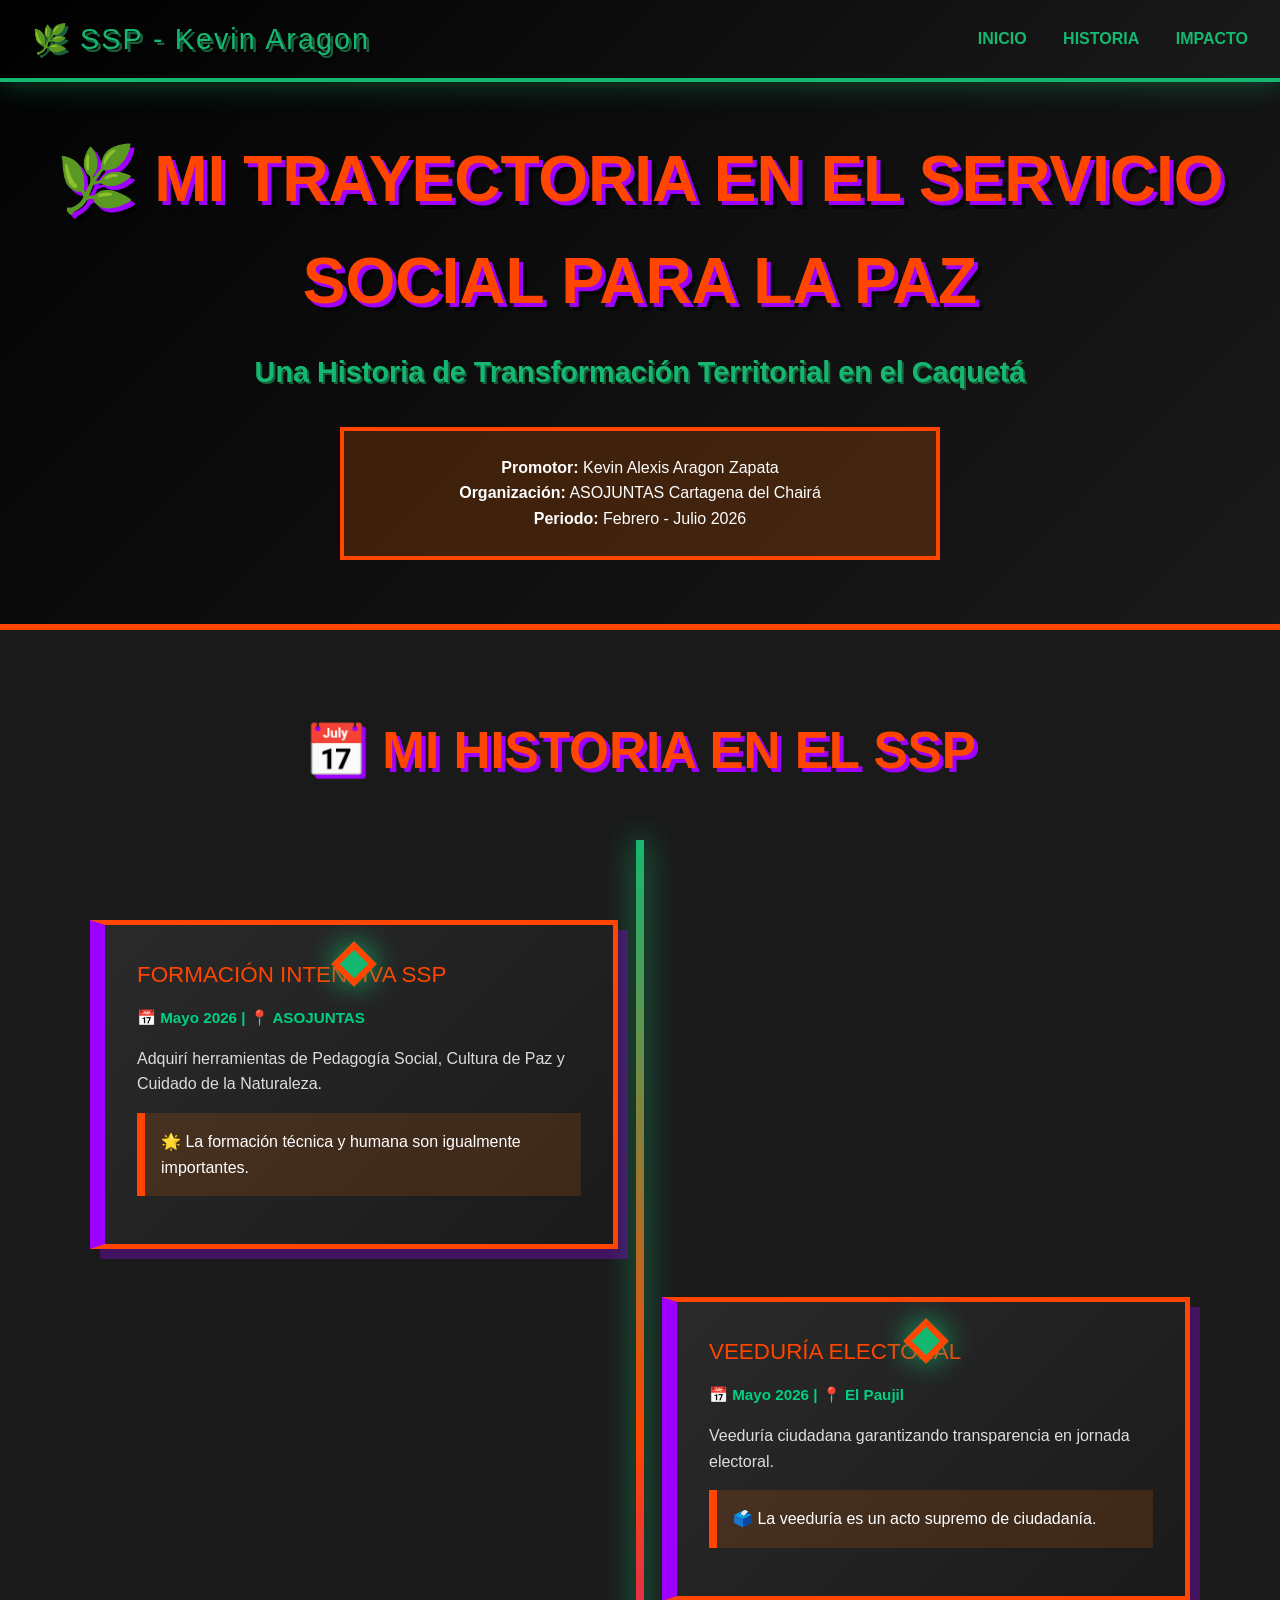
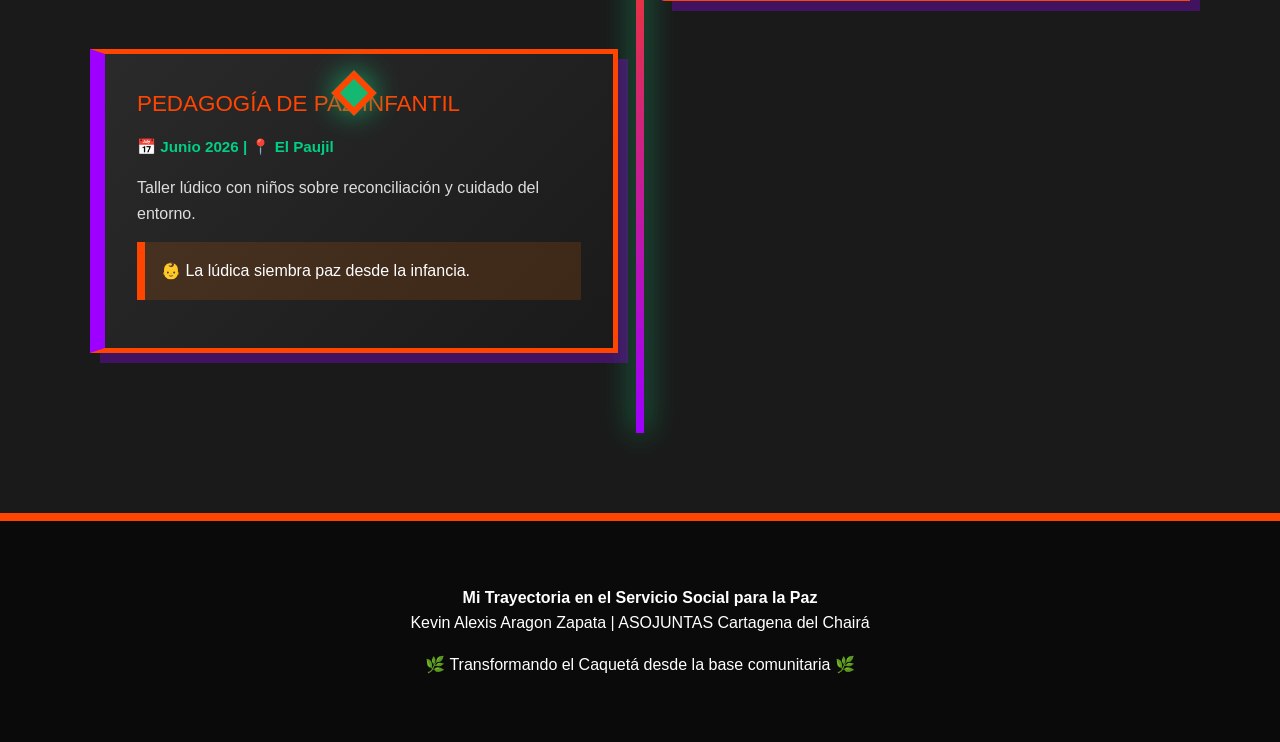
==== ssp total/index.html @ 808920ac "Nuevo archivo HTML desde cero - funcional y limpio" ====
<!DOCTYPE html>
<html lang="es">
<head>
    <meta charset="UTF-8">
    <meta name="viewport" content="width=device-width, initial-scale=1.0">
    <title>Mi Trayectoria en el SSP - Kevin Alexis Aragon Zapata</title>
    <link rel="stylesheet" href="https://cdnjs.cloudflare.com/ajax/libs/animate.css/4.1.1/animate.min.css"/>
    <style>
        :root {
            --primary: #FF6B00;
            --accent: #00D084;
            --purple: #9D00FF;
            --pink: #FF006E;
            --dark: #0a0a0a;
            --light: #f5f5f5;
            --neon-orange: #FF4500;
            --neon-yellow: #FFFF00;
            --nature-green: #15B871;
            --forest: #1a5f3a;
        }
        
        * {
            margin: 0;
            padding: 0;
            box-sizing: border-box;
        }
        
        html {
            scroll-behavior: smooth;
        }
        
        body {
            font-family: Arial, sans-serif;
            background: #1a1a1a;
            color: #fff;
            line-height: 1.6;
        }
        
        .nav {
            position: fixed;
            top: 0;
            left: 0;
            right: 0;
            background: linear-gradient(135deg, #000 0%, #1a1a1a 100%);
            border-bottom: 4px solid var(--nature-green);
            box-shadow: 0 0 30px rgba(21,184,113,0.4);
            color: white;
            padding: 1rem 2rem;
            z-index: 1000;
            display: flex;
            justify-content: space-between;
            align-items: center;
        }
        
        .nav-brand {
            font-family: Impact, sans-serif;
            font-size: 1.8rem;
            color: var(--nature-green);
            text-shadow: 3px 3px 0 var(--forest), 6px 6px 0 rgba(0,0,0,0.5);
            letter-spacing: 2px;
        }
        
        .nav-links a {
            color: var(--nature-green);
            text-decoration: none;
            margin-left: 2rem;
            font-weight: bold;
            text-transform: uppercase;
        }
        
        .nav-links a:hover {
            color: var(--neon-orange);
        }
        
        .hero {
            min-height: 70vh;
            background: linear-gradient(135deg, rgba(0,0,0,0.9) 0%, rgba(26,26,26,0.95) 100%);
            color: white;
            padding: 8rem 2rem 3rem;
            text-align: center;
            border-bottom: 6px solid var(--neon-orange);
        }
        
        .hero h1 {
            font-family: Impact, sans-serif;
            font-size: clamp(2rem, 5vw, 4rem);
            margin-bottom: 1rem;
            color: var(--neon-orange);
            text-shadow: 4px 4px 0 var(--purple), 8px 8px 0 rgba(0,0,0,0.5);
        }
        
        .hero h2 {
            font-size: clamp(1rem, 2.5vw, 1.8rem);
            color: var(--nature-green);
            margin-bottom: 2rem;
            text-shadow: 2px 2px 0 var(--forest);
        }
        
        .hero-info {
            background: rgba(255,107,0,0.2);
            padding: 1.5rem 2rem;
            border: 4px solid var(--neon-orange);
            margin-top: 2rem;
            max-width: 600px;
            margin-left: auto;
            margin-right: auto;
        }

        
        .section {
            padding: 5rem 2rem;
            background: #1a1a1a;
        }
        
        .section-title {
            font-family: Impact, sans-serif;
            font-size: clamp(2rem, 4vw, 3.5rem);
            text-align: center;
            color: var(--neon-orange);
            margin-bottom: 3rem;
            text-shadow: 4px 4px 0 var(--purple);
        }
        
        .timeline {
            max-width: 1100px;
            margin: 0 auto;
            position: relative;
            padding: 2rem 0;
        }
        
        .timeline::before {
            content: '';
            position: absolute;
            left: 50%;
            top: 0;
            bottom: 0;
            width: 8px;
            background: linear-gradient(180deg, var(--nature-green), var(--neon-orange), var(--purple));
            transform: translateX(-50%);
            box-shadow: 0 0 30px var(--nature-green);
        }
        
        .activity {
            margin: 3rem 0;
            position: relative;
        }
        
        .activity.left {
            margin-left: 0;
            margin-right: 52%;
        }
        
        .activity.right {
            margin-left: 52%;
            margin-right: 0;
        }
        
        .activity-dot {
            position: absolute;
            left: 50%;
            top: 28px;
            width: 32px;
            height: 32px;
            background: var(--nature-green);
            border: 6px solid var(--neon-orange);
            transform: translateX(-50%) rotate(45deg);
            z-index: 10;
            box-shadow: 0 0 30px var(--nature-green);
        }

        
        .activity-box {
            background: linear-gradient(135deg, #2a2a2a 0%, #1a1a1a 100%);
            padding: 2rem;
            box-shadow: 10px 10px 0 rgba(157,0,255,0.3);
            border: 5px solid var(--neon-orange);
            border-left: 15px solid var(--purple);
        }
        
        .activity-box:hover {
            transform: translateY(-5px);
            box-shadow: 15px 15px 0 rgba(157,0,255,0.4);
        }
        
        .activity-title {
            font-family: Impact, sans-serif;
            font-size: 1.4rem;
            color: var(--neon-orange);
            margin-bottom: 0.8rem;
            text-transform: uppercase;
        }
        
        .activity-meta {
            font-size: 0.95rem;
            color: var(--accent);
            margin-bottom: 1rem;
            font-weight: bold;
        }
        
        .activity-desc {
            margin: 1rem 0;
            color: #ddd;
        }
        
        .learning {
            background: rgba(255,107,0,0.15);
            padding: 1rem;
            border-left: 8px solid var(--neon-orange);
            margin: 1rem 0;
        }
        
        .footer {
            background: #0a0a0a;
            color: white;
            text-align: center;
            padding: 4rem 2rem;
            border-top: 8px solid var(--neon-orange);
        }
        
        @media(max-width: 768px) {
            .timeline::before {
                left: 25px;
            }
            .activity.left, .activity.right {
                margin-left: 50px;
                margin-right: 0;
                width: calc(100% - 70px);
            }
            .activity-dot {
                left: 25px;
            }
        }
    </style>
</head>
<body>

<nav class="nav">
    <div class="nav-brand">🌿 SSP - Kevin Aragon</div>
    <div class="nav-links">
        <a href="#inicio">Inicio</a>
        <a href="#historia">Historia</a>
        <a href="#impacto">Impacto</a>
    </div>
</nav>

<section class="hero" id="inicio">
    <div class="hero-content animate__animated animate__fadeInDown">
        <h1>🌿 MI TRAYECTORIA EN EL SERVICIO SOCIAL PARA LA PAZ</h1>
        <h2>Una Historia de Transformación Territorial en el Caquetá</h2>
        
        <div class="hero-info">
            <p><strong>Promotor:</strong> Kevin Alexis Aragon Zapata</p>
            <p><strong>Organización:</strong> ASOJUNTAS Cartagena del Chairá</p>
            <p><strong>Periodo:</strong> Febrero - Julio 2026</p>
        </div>
    </div>
</section>

<section class="section" id="historia">
    <h2 class="section-title">📅 MI HISTORIA EN EL SSP</h2>
    <div class="timeline">
        
        <div class="activity left">
            <div class="activity-dot"></div>
            <div class="activity-box">
                <div class="activity-title">Formación Intensiva SSP</div>
                <div class="activity-meta">📅 Mayo 2026 | 📍 ASOJUNTAS</div>
                <div class="activity-desc">Adquirí herramientas de Pedagogía Social, Cultura de Paz y Cuidado de la Naturaleza.</div>
                <div class="learning"><strong>🌟</strong> La formación técnica y humana son igualmente importantes.</div>
            </div>
        </div>
        
        <div class="activity right">
            <div class="activity-dot"></div>
            <div class="activity-box">
                <div class="activity-title">Veeduría Electoral</div>
                <div class="activity-meta">📅 Mayo 2026 | 📍 El Paujil</div>
                <div class="activity-desc">Veeduría ciudadana garantizando transparencia en jornada electoral.</div>
                <div class="learning"><strong>🗳️</strong> La veeduría es un acto supremo de ciudadanía.</div>
            </div>
        </div>
        
        <div class="activity left">
            <div class="activity-dot"></div>
            <div class="activity-box">
                <div class="activity-title">Pedagogía de Paz Infantil</div>
                <div class="activity-meta">📅 Junio 2026 | 📍 El Paujil</div>
                <div class="activity-desc">Taller lúdico con niños sobre reconciliación y cuidado del entorno.</div>
                <div class="learning"><strong>👶</strong> La lúdica siembra paz desde la infancia.</div>
            </div>
        </div>
        
    </div>
</section>

<footer class="footer">
    <p><strong>Mi Trayectoria en el Servicio Social para la Paz</strong></p>
    <p>Kevin Alexis Aragon Zapata | ASOJUNTAS Cartagena del Chairá</p>
    <p style="margin-top:1rem">🌿 Transformando el Caquetá desde la base comunitaria 🌿</p>
</footer>

</body>
</html>
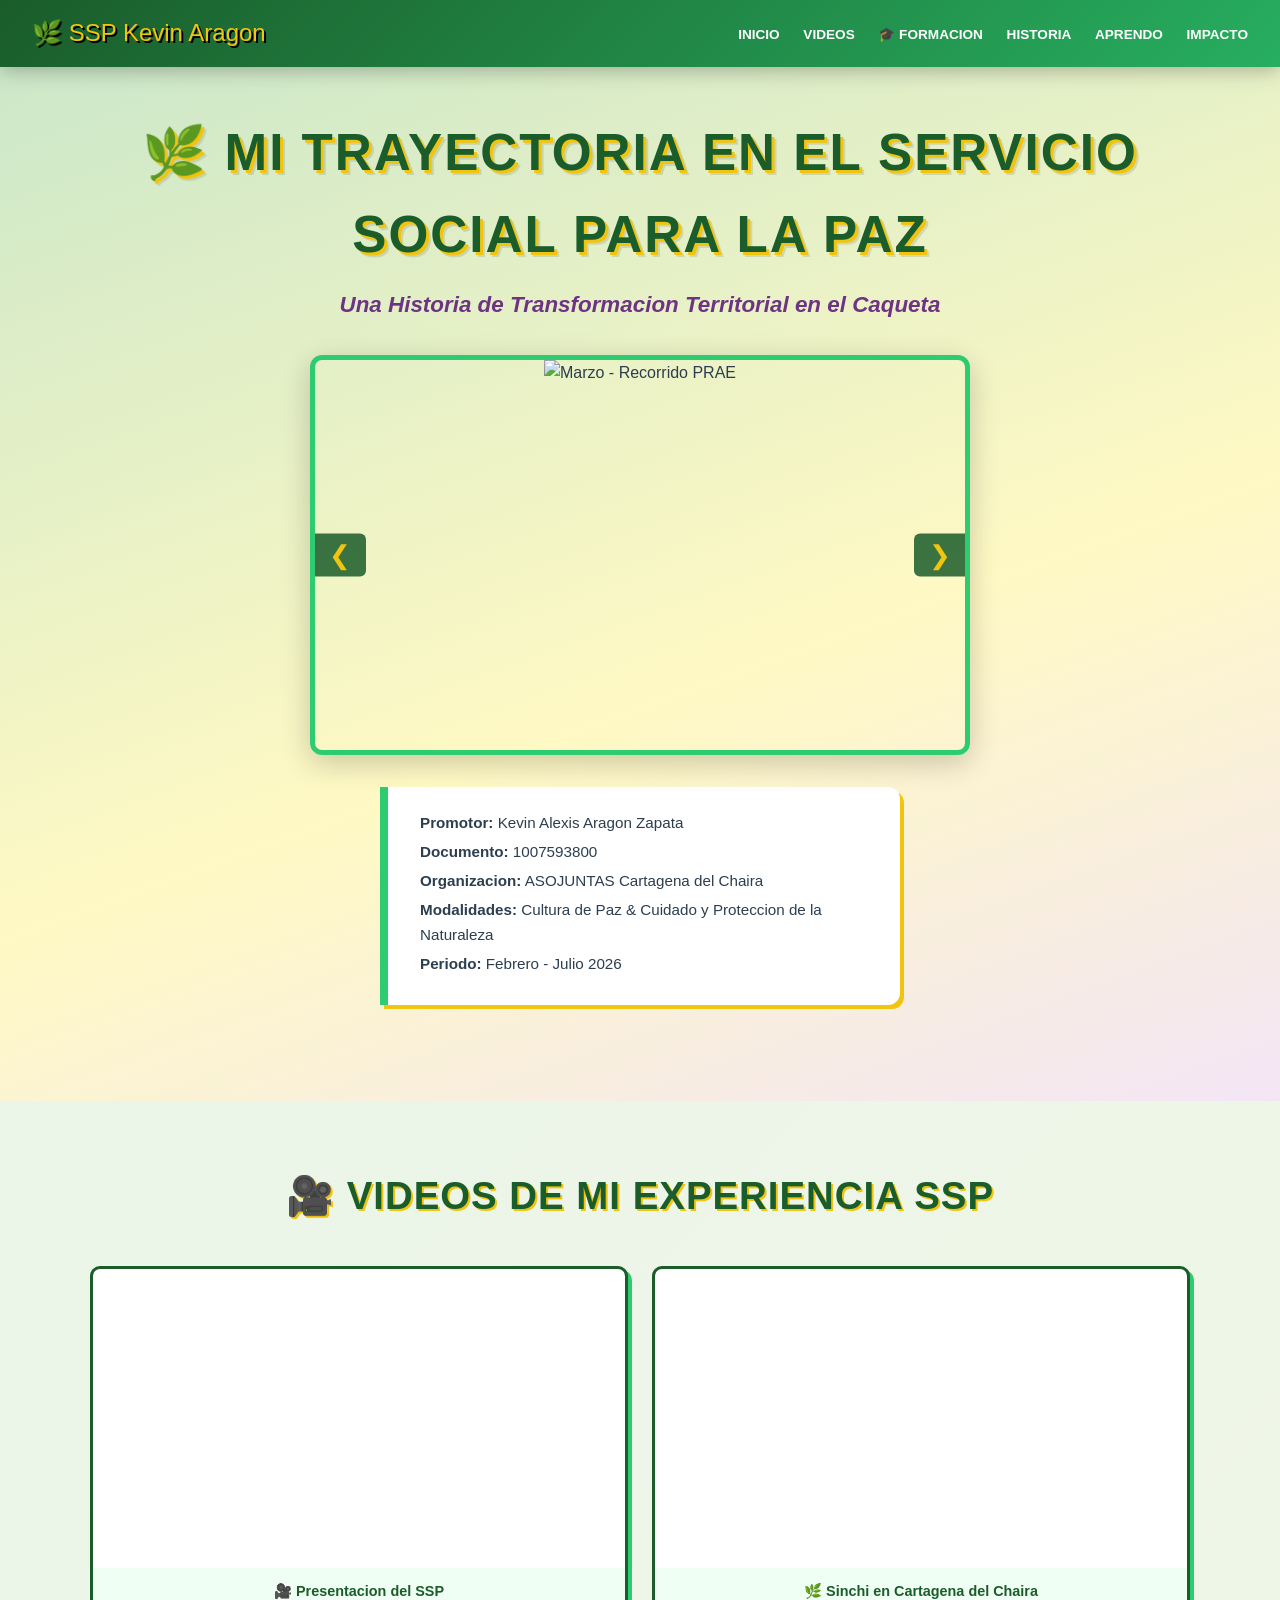
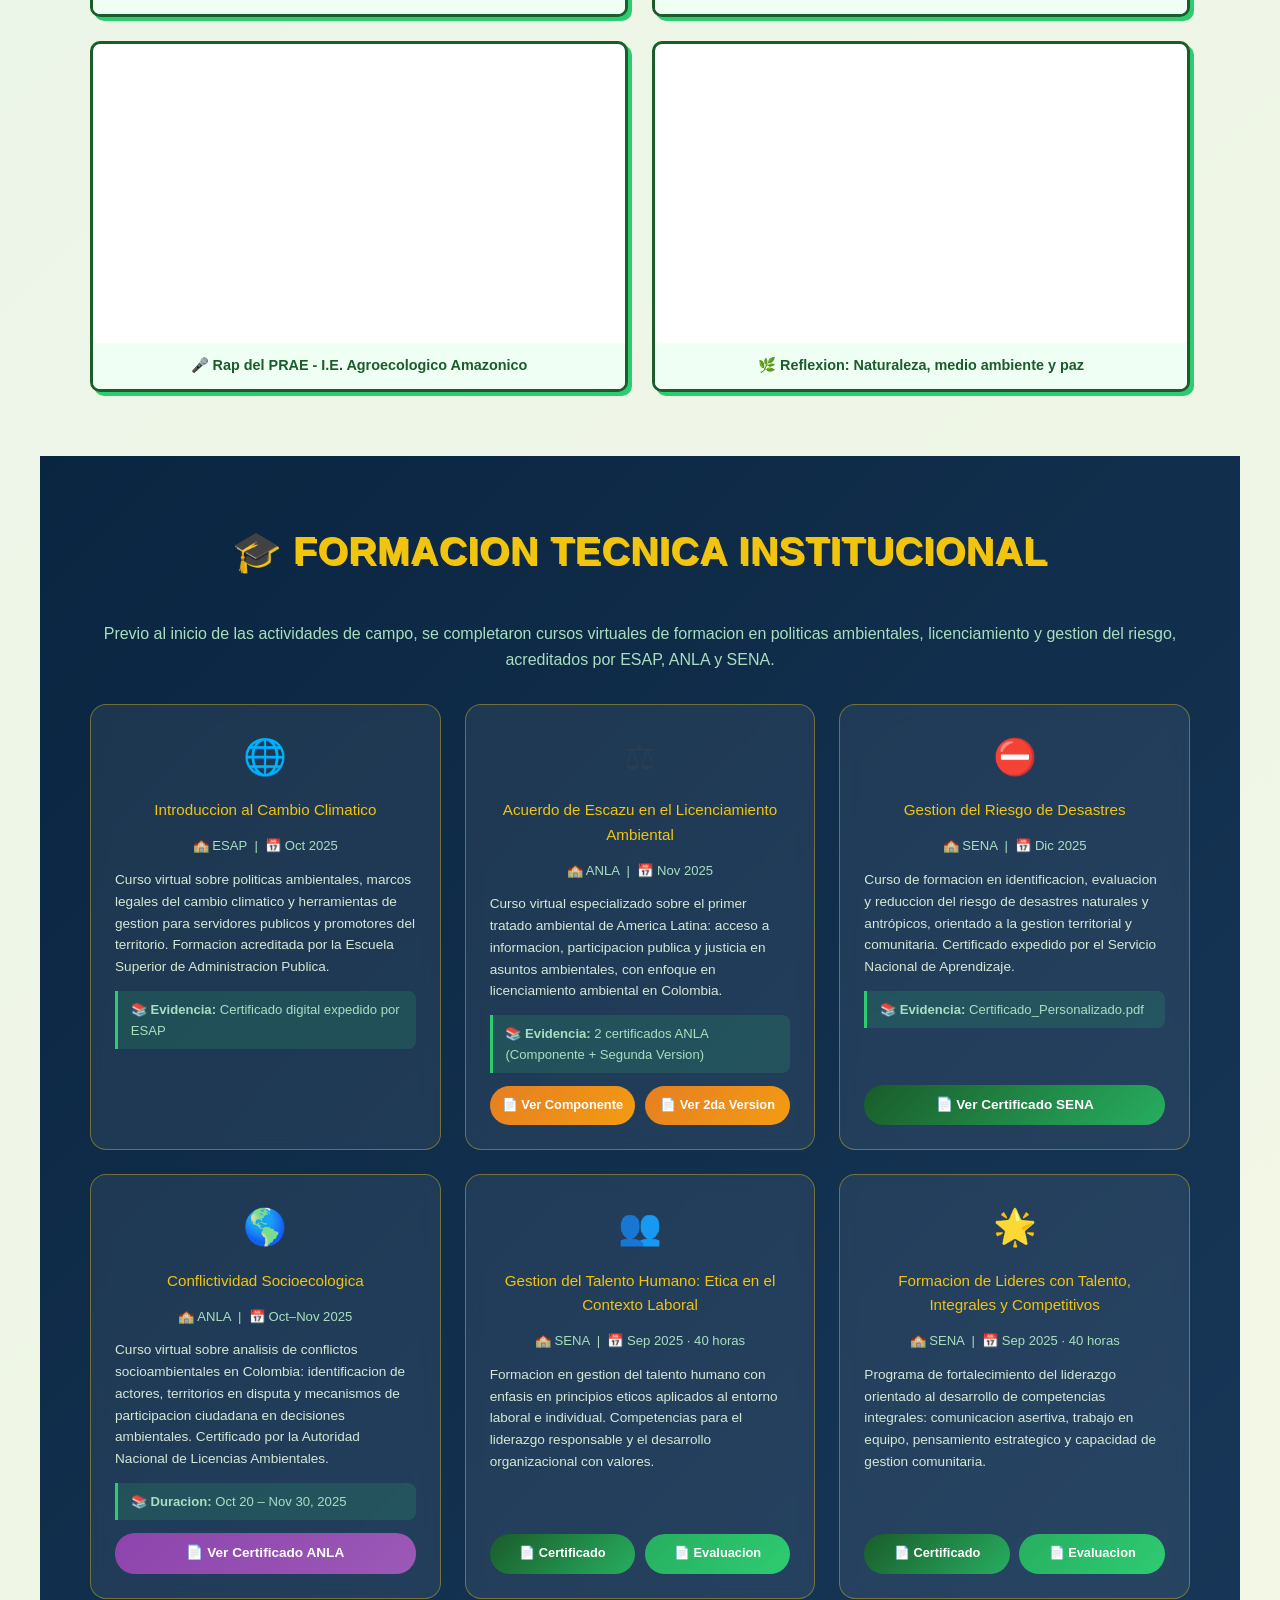
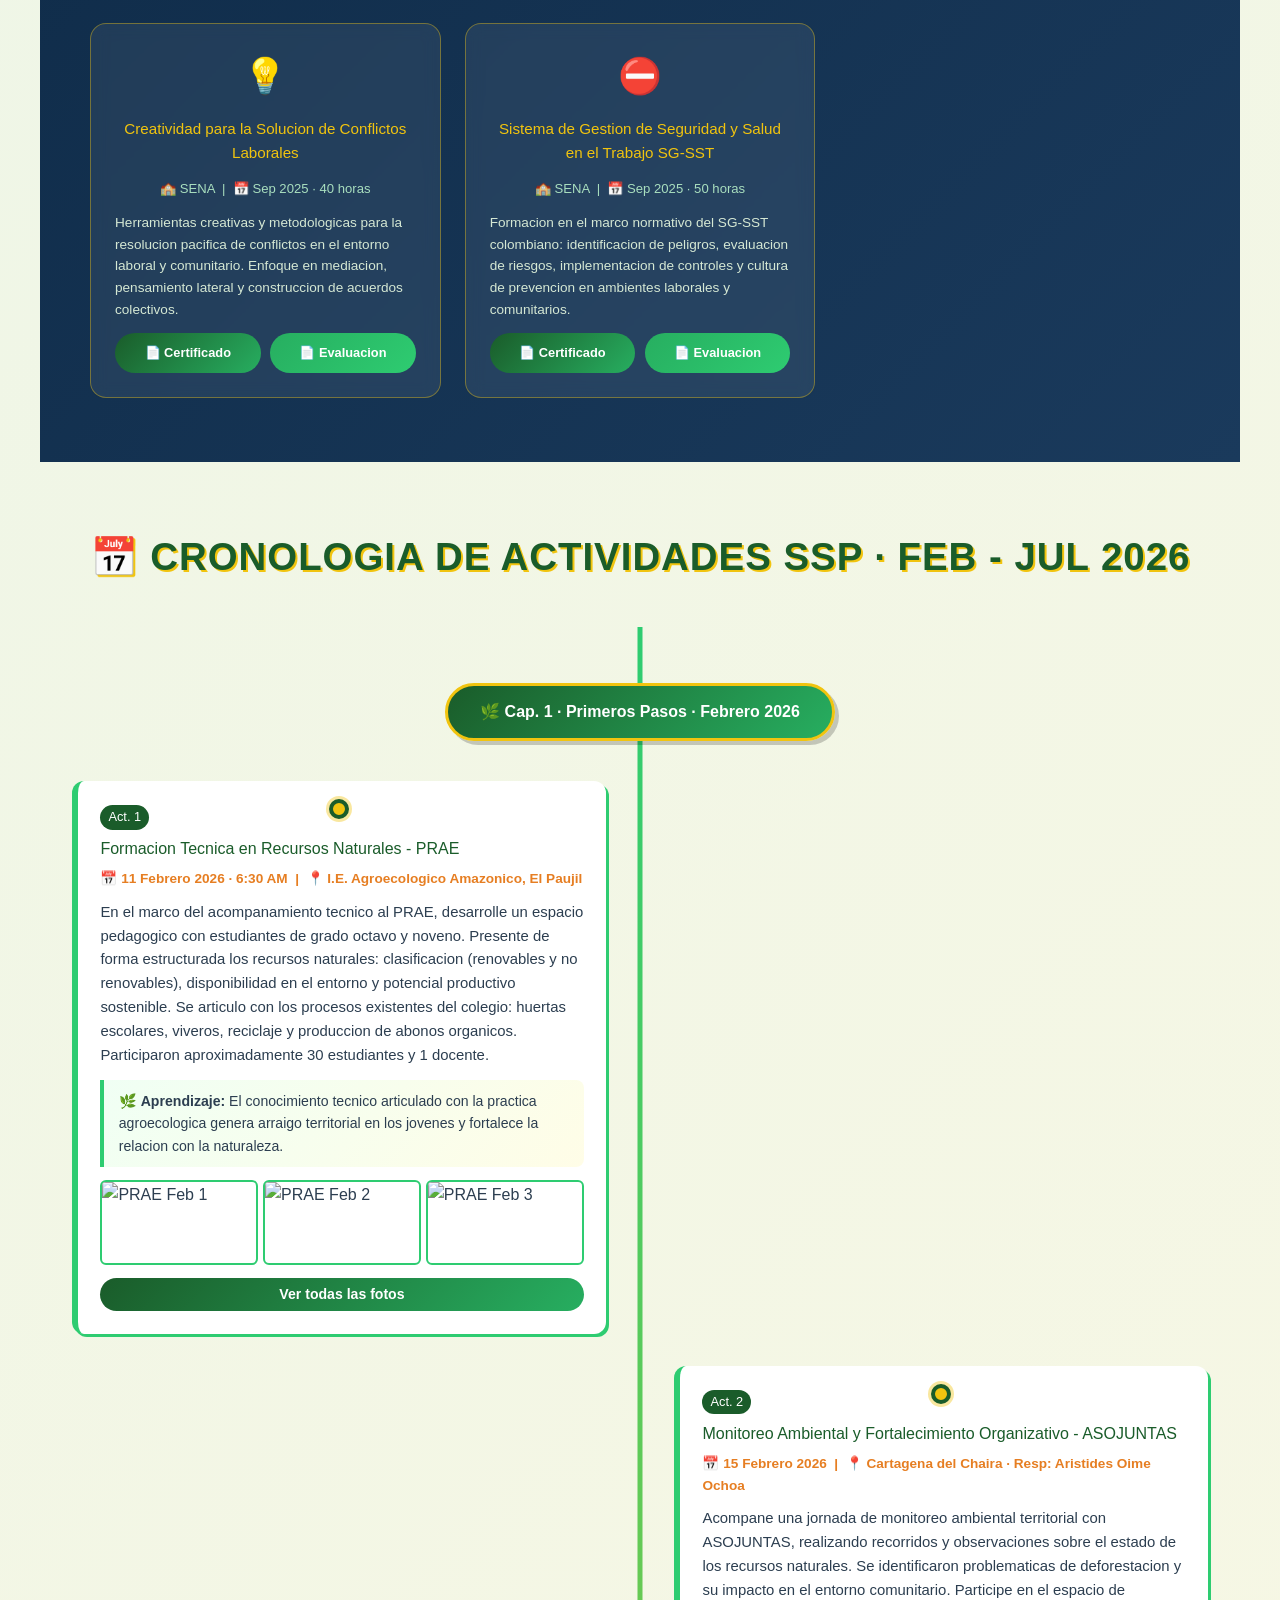
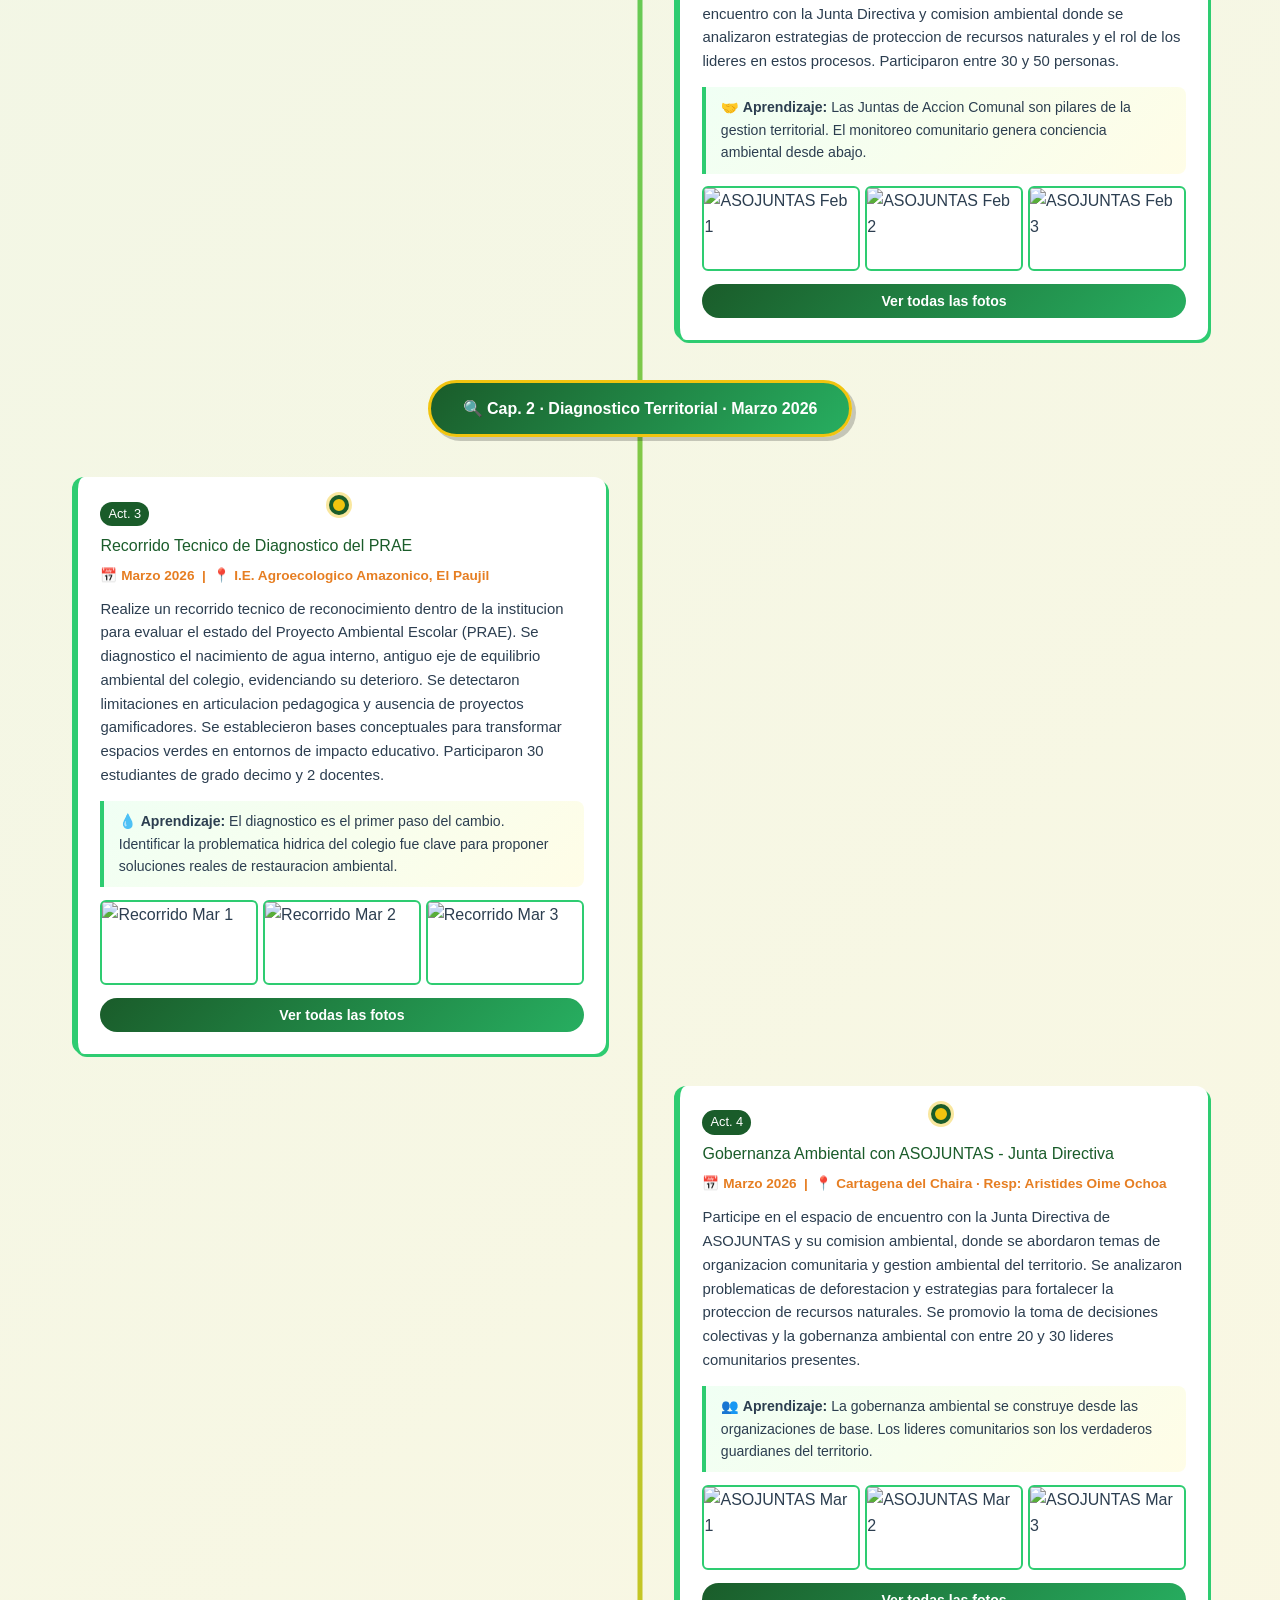
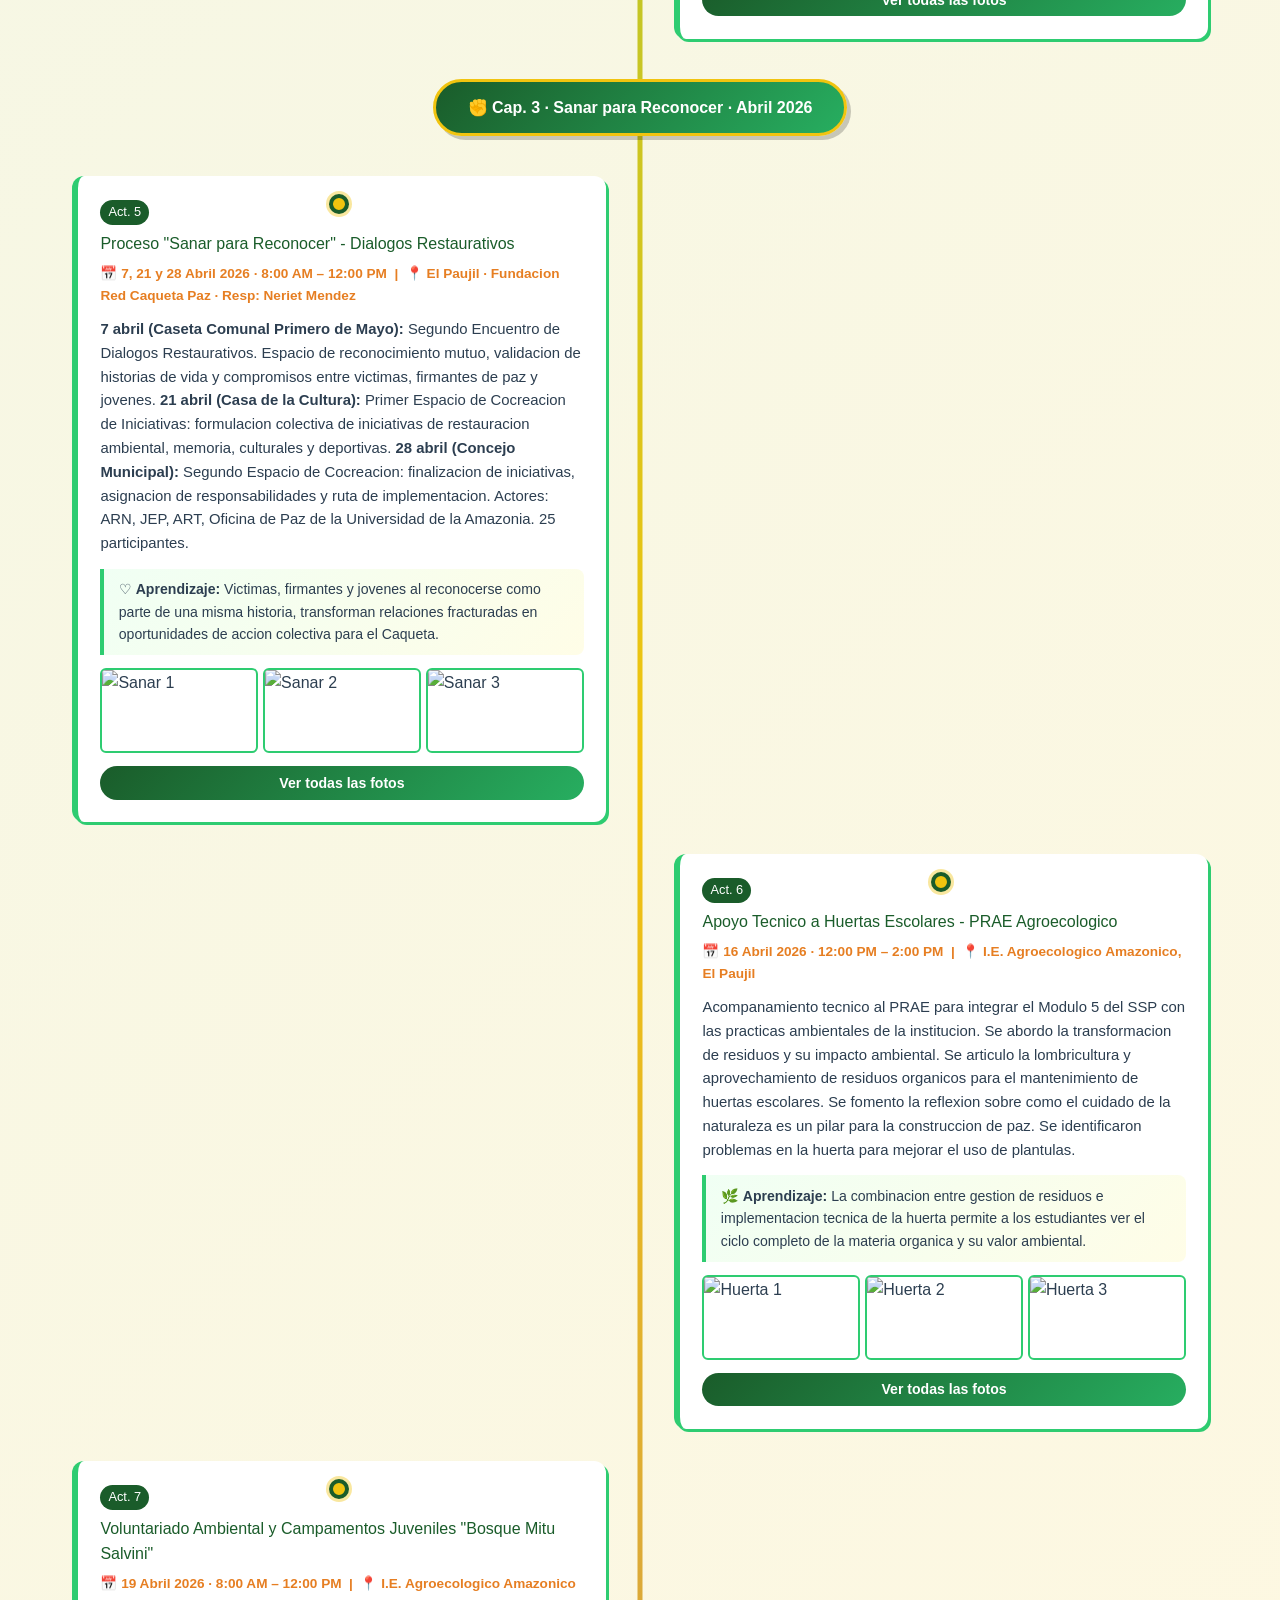
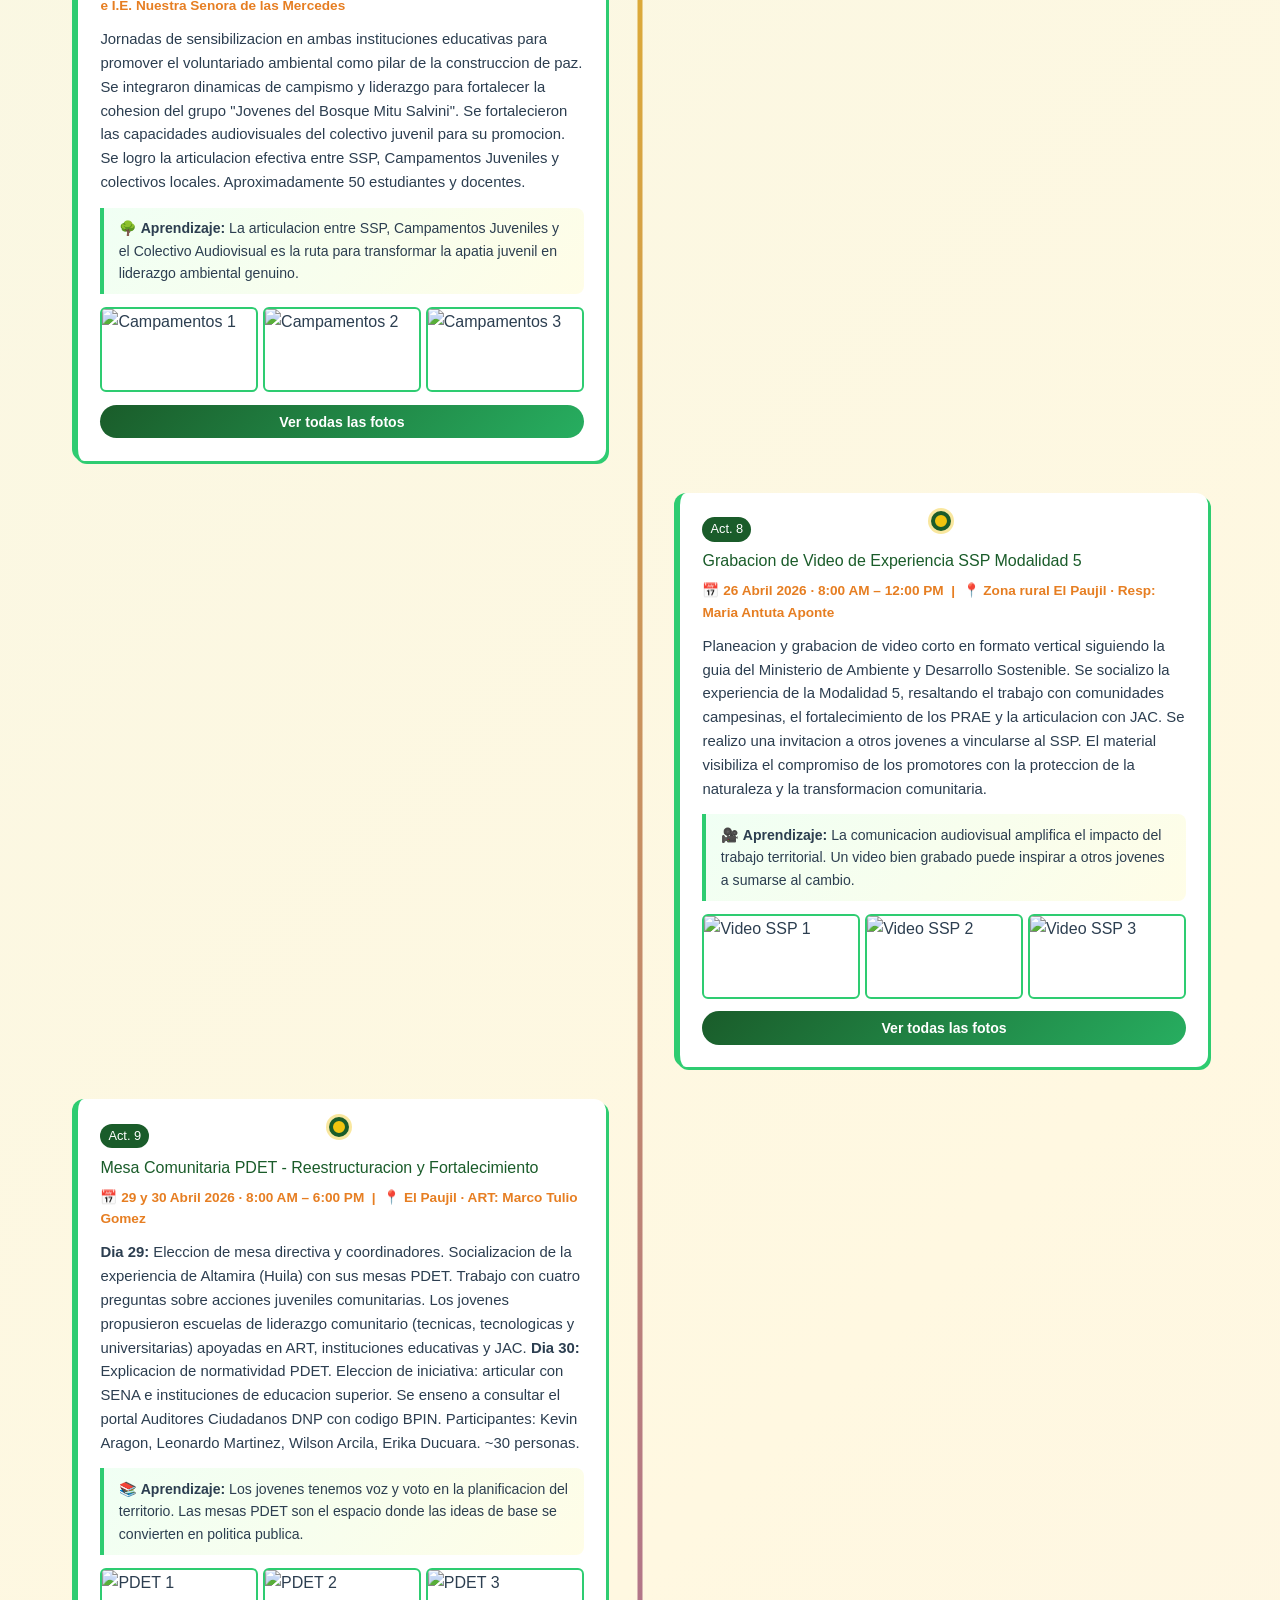
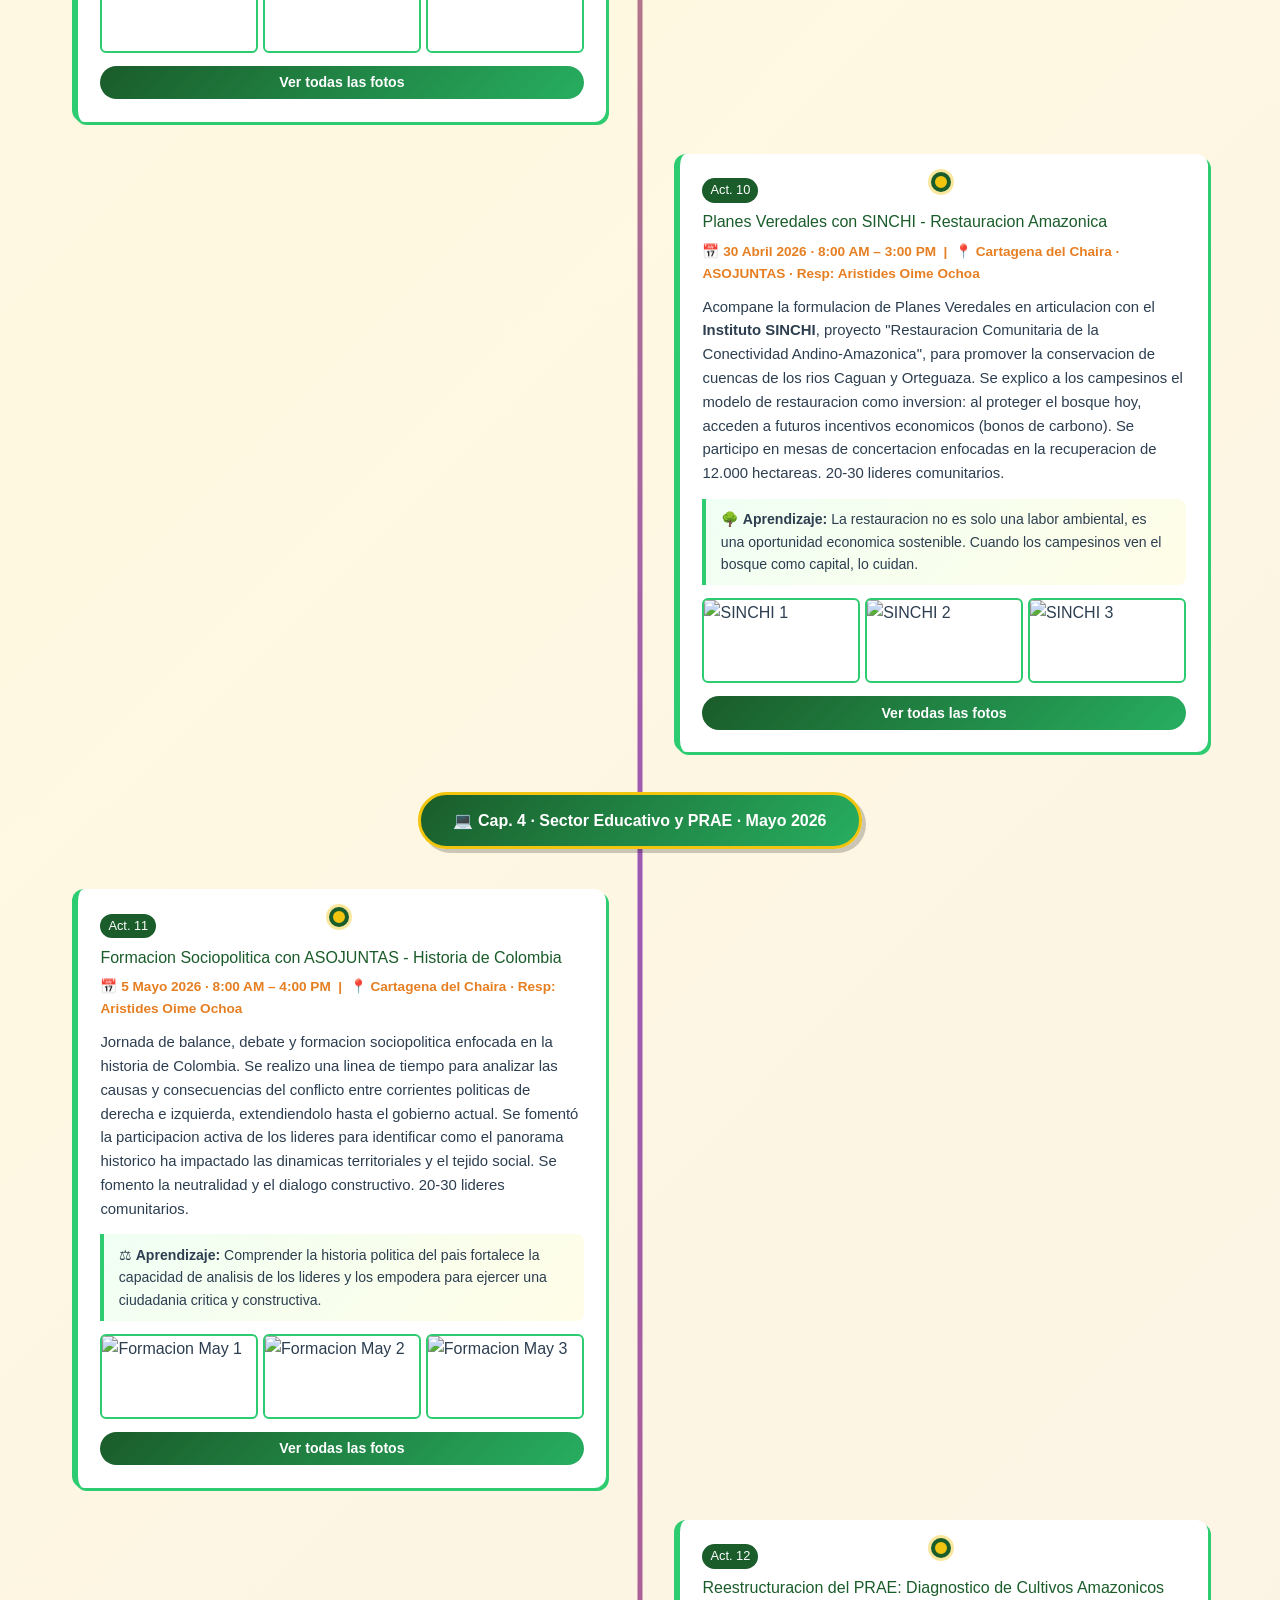
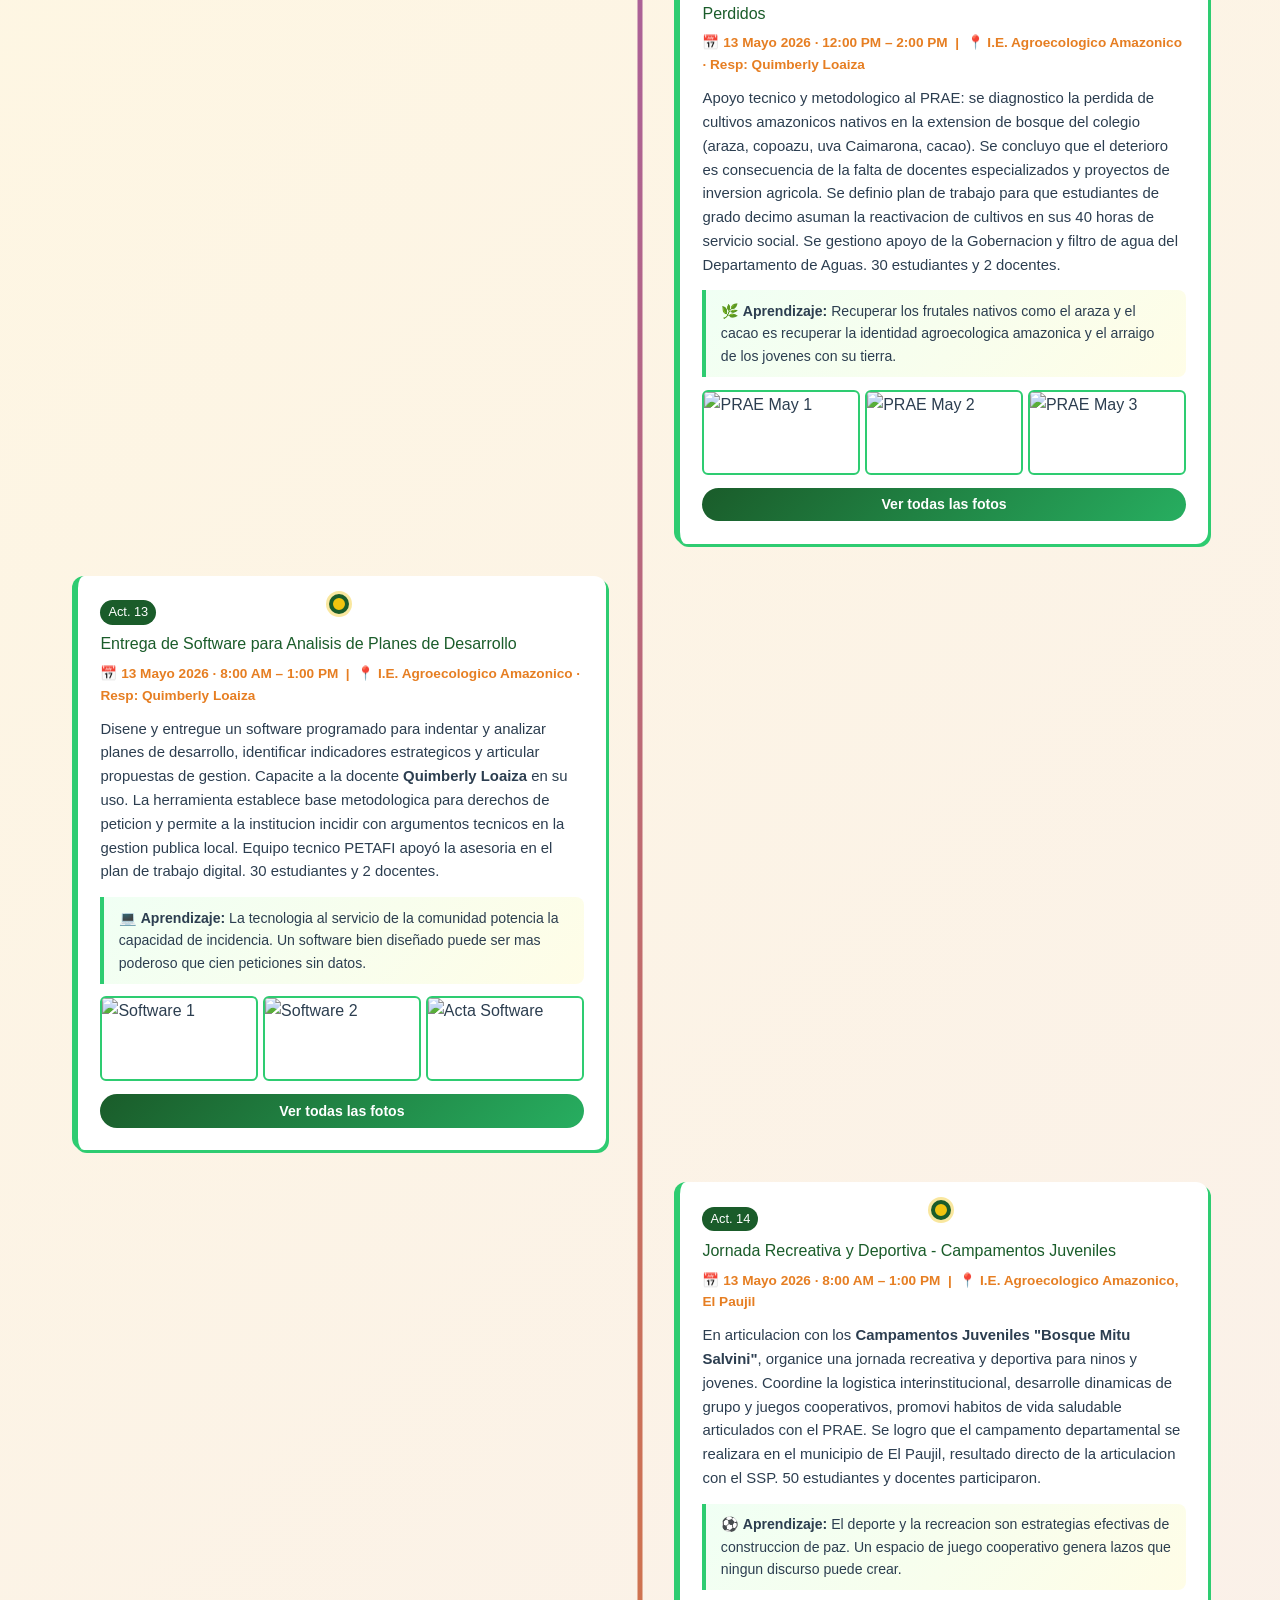
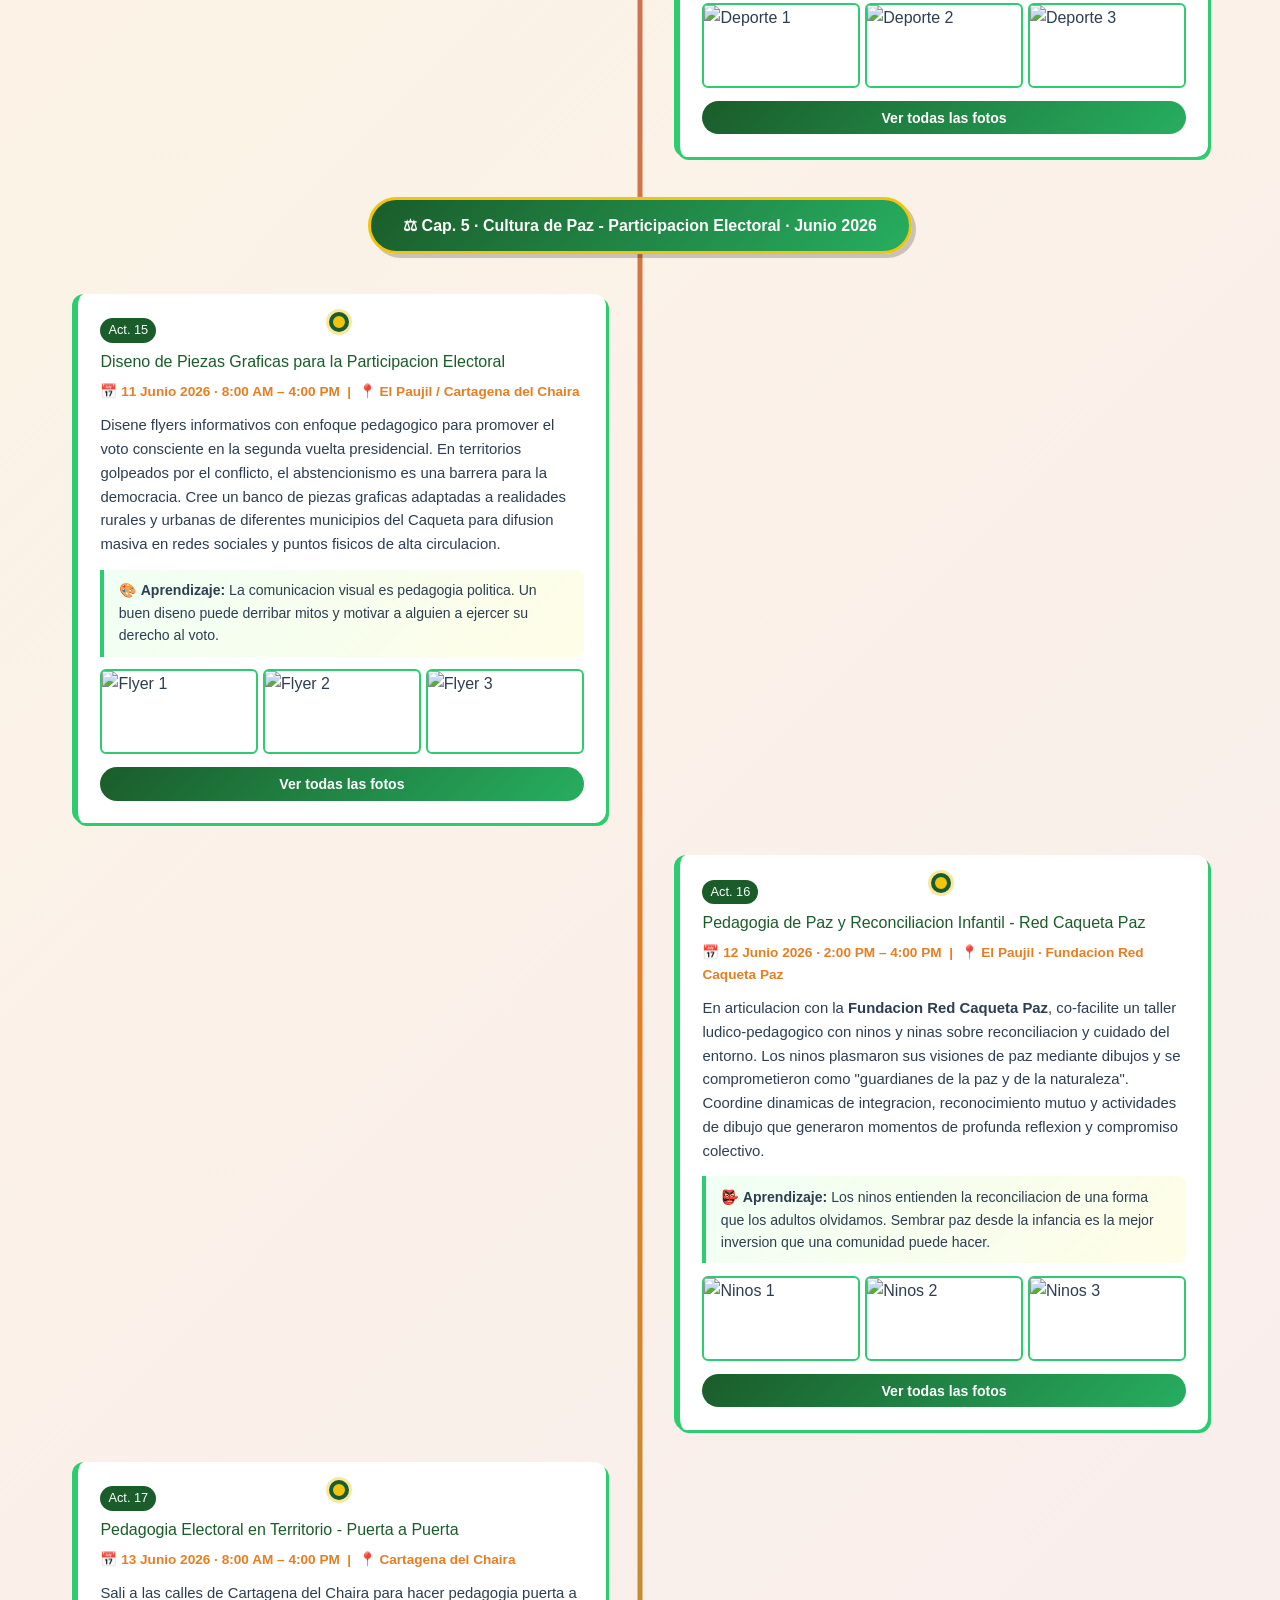
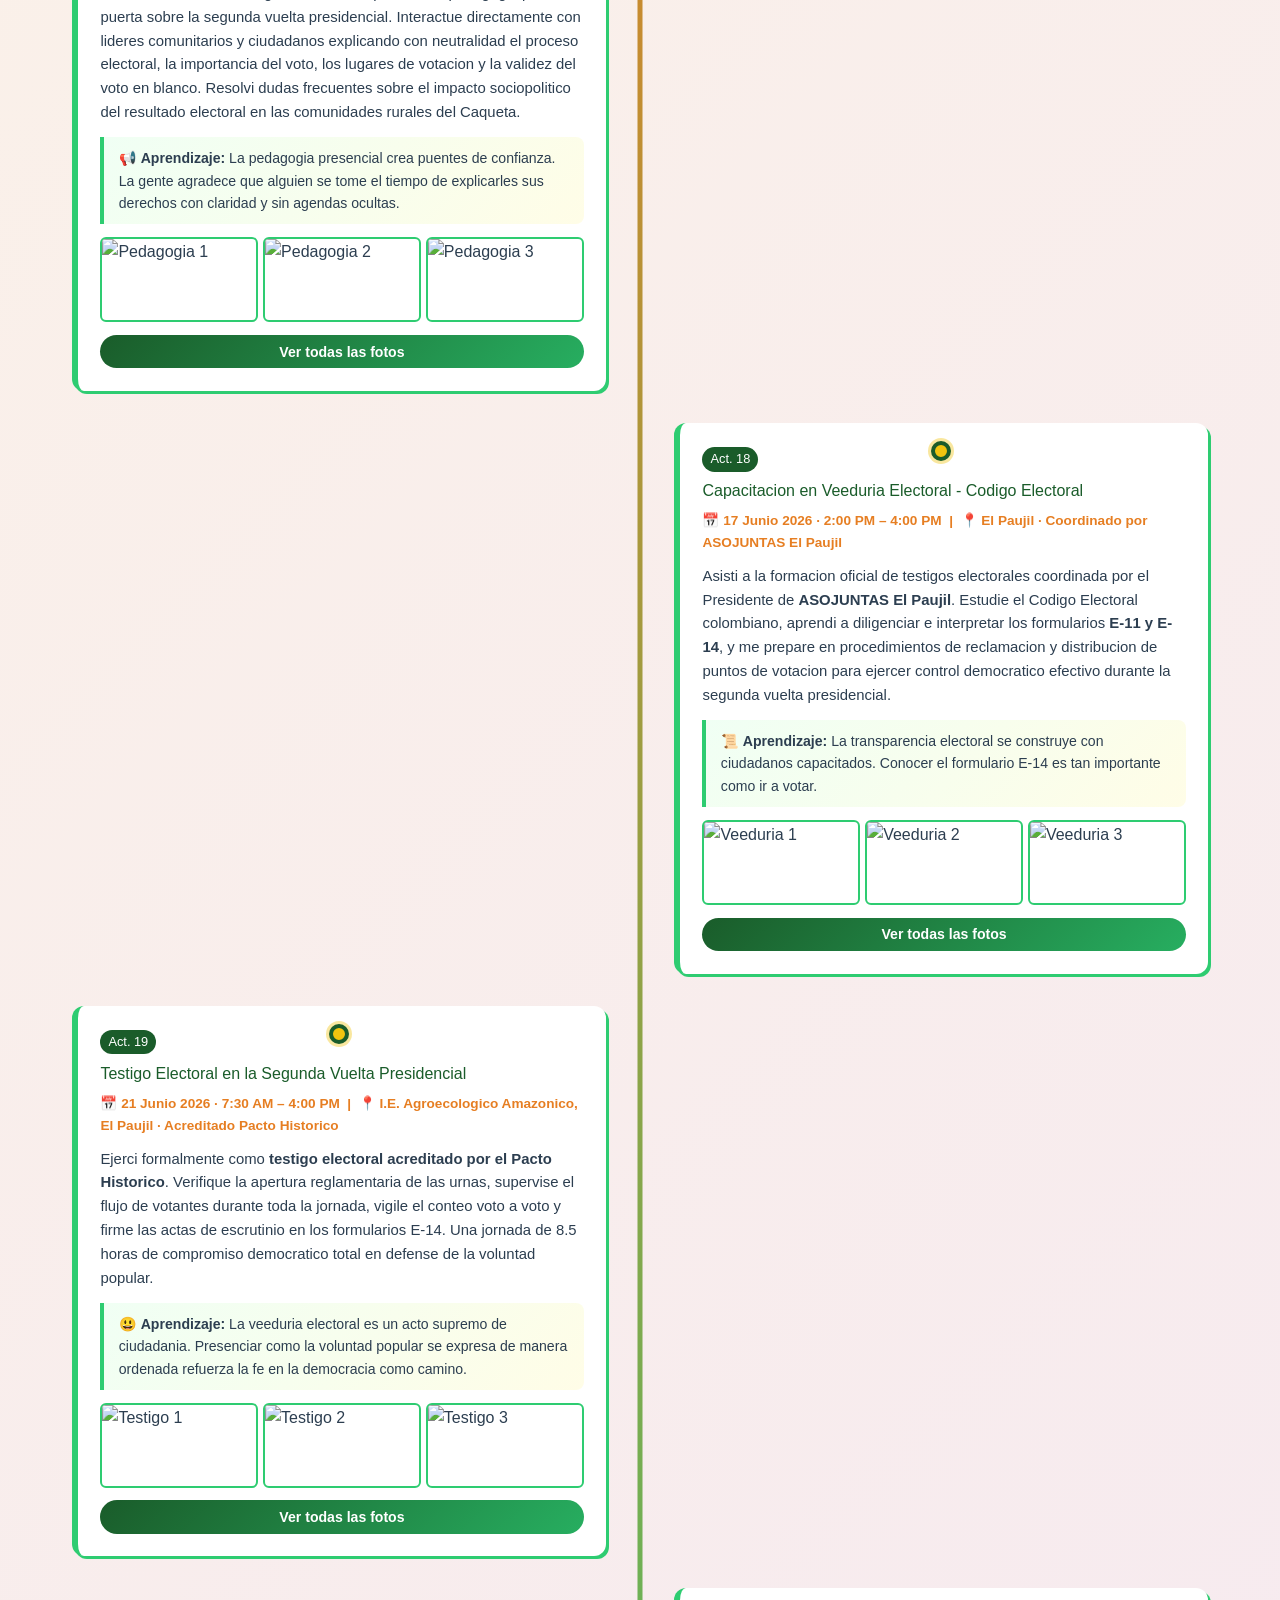
==== commit ac8631dd: "Actualizacion de bitacoras y certificaciones de Kevin Aragon" ====
--- a/ssp total/index.html
+++ b/ssp total/index.html
@@ -3,301 +3,1225 @@
 <head>
     <meta charset="UTF-8">
     <meta name="viewport" content="width=device-width, initial-scale=1.0">
-    <title>Mi Trayectoria en el SSP - Kevin Alexis Aragon Zapata</title>
-    <link rel="stylesheet" href="https://cdnjs.cloudflare.com/ajax/libs/animate.css/4.1.1/animate.min.css"/>
+    <title>Mi Trayectoria SSP - Kevin Aragon</title>
     <style>
-        :root {
-            --primary: #FF6B00;
-            --accent: #00D084;
-            --purple: #9D00FF;
-            --pink: #FF006E;
-            --dark: #0a0a0a;
-            --light: #f5f5f5;
-            --neon-orange: #FF4500;
-            --neon-yellow: #FFFF00;
-            --nature-green: #15B871;
-            --forest: #1a5f3a;
-        }
-        
-        * {
-            margin: 0;
-            padding: 0;
-            box-sizing: border-box;
-        }
-        
-        html {
-            scroll-behavior: smooth;
-        }
-        
+        * { margin: 0; padding: 0; box-sizing: border-box; }
         body {
             font-family: Arial, sans-serif;
-            background: #1a1a1a;
-            color: #fff;
-            line-height: 1.6;
-        }
-        
+            background: linear-gradient(135deg, #e8f5e9 0%, #fff8e1 50%, #f3e5f5 100%);
+            color: #2c3e50; line-height: 1.6;
+        }
         .nav {
-            position: fixed;
-            top: 0;
-            left: 0;
-            right: 0;
-            background: linear-gradient(135deg, #000 0%, #1a1a1a 100%);
-            border-bottom: 4px solid var(--nature-green);
-            box-shadow: 0 0 30px rgba(21,184,113,0.4);
-            color: white;
-            padding: 1rem 2rem;
-            z-index: 1000;
-            display: flex;
-            justify-content: space-between;
-            align-items: center;
-        }
-        
+            position: fixed; top: 0; width: 100%;
+            background: linear-gradient(135deg, #1a5c2a, #27ae60);
+            padding: 0.9rem 2rem;
+            box-shadow: 0 2px 20px rgba(0,0,0,0.3);
+            z-index: 1000; display: flex; justify-content: space-between; align-items: center;
+        }
         .nav-brand {
-            font-family: Impact, sans-serif;
-            font-size: 1.8rem;
-            color: var(--nature-green);
-            text-shadow: 3px 3px 0 var(--forest), 6px 6px 0 rgba(0,0,0,0.5);
-            letter-spacing: 2px;
-        }
-        
+            font-family: Impact, Arial Black, sans-serif;
+            font-size: 1.5rem; color: #f1c40f;
+            text-shadow: 2px 2px 0 #000;
+        }
         .nav-links a {
-            color: var(--nature-green);
-            text-decoration: none;
-            margin-left: 2rem;
-            font-weight: bold;
-            text-transform: uppercase;
-        }
-        
-        .nav-links a:hover {
-            color: var(--neon-orange);
-        }
-        
+            color: white; text-decoration: none;
+            margin-left: 1.2rem; font-weight: bold;
+            font-size: 0.85rem; text-transform: uppercase;
+        }
+        .nav-links a:hover { color: #f1c40f; }
+
         .hero {
-            min-height: 70vh;
-            background: linear-gradient(135deg, rgba(0,0,0,0.9) 0%, rgba(26,26,26,0.95) 100%);
-            color: white;
-            padding: 8rem 2rem 3rem;
+            padding: 7rem 2rem 4rem;
             text-align: center;
-            border-bottom: 6px solid var(--neon-orange);
-        }
-        
+            background: linear-gradient(160deg, #c8e6c9 0%, #fff9c4 60%, #f3e5f5 100%);
+        }
         .hero h1 {
-            font-family: Impact, sans-serif;
-            font-size: clamp(2rem, 5vw, 4rem);
-            margin-bottom: 1rem;
-            color: var(--neon-orange);
-            text-shadow: 4px 4px 0 var(--purple), 8px 8px 0 rgba(0,0,0,0.5);
-        }
-        
+            font-family: Impact, Arial Black, sans-serif;
+            font-size: clamp(1.6rem, 4vw, 3.2rem);
+            color: #1a5c2a;
+            text-shadow: 3px 3px 0 #f1c40f, 5px 5px 0 rgba(0,0,0,0.1);
+            margin-bottom: 0.7rem; text-transform: uppercase; letter-spacing: 2px;
+        }
         .hero h2 {
-            font-size: clamp(1rem, 2.5vw, 1.8rem);
-            color: var(--nature-green);
-            margin-bottom: 2rem;
-            text-shadow: 2px 2px 0 var(--forest);
-        }
-        
+            font-size: clamp(0.95rem, 2vw, 1.4rem);
+            color: #6c3483; margin-bottom: 2rem; font-style: italic;
+        }
         .hero-info {
-            background: rgba(255,107,0,0.2);
-            padding: 1.5rem 2rem;
-            border: 4px solid var(--neon-orange);
-            margin-top: 2rem;
-            max-width: 600px;
-            margin-left: auto;
-            margin-right: auto;
-        }
-
-        
-        .section {
-            padding: 5rem 2rem;
-            background: #1a1a1a;
-        }
-        
+            background: white; padding: 1.5rem 2rem;
+            border-left: 8px solid #2ecc71;
+            border-radius: 0 12px 12px 0;
+            box-shadow: 4px 4px 0 #f1c40f;
+            max-width: 520px; margin: 2rem auto; text-align: left;
+        }
+        .hero-info p { margin-bottom: 0.3rem; font-size: 0.95rem; }
+
+        .carousel-wrap {
+            max-width: 660px; margin: 1.5rem auto;
+            border-radius: 12px; overflow: hidden;
+            box-shadow: 0 8px 30px rgba(0,0,0,0.2);
+            border: 5px solid #2ecc71; position: relative;
+        }
+        .carousel-container { position: relative; padding-bottom: 60%; }
+        .carousel-track {
+            position: absolute; top: 0; left: 0; width: 100%; height: 100%;
+            display: flex; transition: transform 0.5s ease;
+        }
+        .carousel-slide { min-width: 100%; height: 100%; }
+        .carousel-slide img { width: 100%; height: 100%; object-fit: cover; }
+        .carousel-btn {
+            position: absolute; top: 50%; transform: translateY(-50%);
+            background: rgba(26,92,42,0.85); border: none; color: #f1c40f;
+            font-size: 1.6rem; padding: 0.4rem 0.9rem; cursor: pointer; z-index: 10;
+        }
+        .c-prev { left: 0; border-radius: 0 6px 6px 0; }
+        .c-next { right: 0; border-radius: 6px 0 0 6px; }
+
+        .section { padding: 4rem 2rem; max-width: 1200px; margin: 0 auto; }
         .section-title {
-            font-family: Impact, sans-serif;
-            font-size: clamp(2rem, 4vw, 3.5rem);
-            text-align: center;
-            color: var(--neon-orange);
-            margin-bottom: 3rem;
-            text-shadow: 4px 4px 0 var(--purple);
-        }
-        
-        .timeline {
-            max-width: 1100px;
-            margin: 0 auto;
-            position: relative;
-            padding: 2rem 0;
-        }
-        
+            font-family: Impact, Arial Black, sans-serif;
+            font-size: clamp(1.6rem, 3vw, 2.5rem);
+            text-align: center; color: #1a5c2a;
+            text-shadow: 2px 2px 0 #f1c40f;
+            margin-bottom: 2.5rem; text-transform: uppercase; letter-spacing: 1px;
+        }
+
+        .video-grid {
+            display: grid; grid-template-columns: repeat(2, 1fr);
+            gap: 1.5rem; max-width: 1100px; margin: 0 auto;
+        }
+        .video-card {
+            border-radius: 10px; overflow: hidden;
+            box-shadow: 4px 4px 0 #2ecc71; border: 3px solid #1a5c2a; background: white;
+        }
+        .video-ratio { position: relative; padding-bottom: 56.25%; }
+        .video-ratio iframe {
+            position: absolute; top: 0; left: 0;
+            width: 100%; height: 100%; border: none;
+        }
+        .video-label {
+            text-align: center; padding: 0.7rem;
+            font-weight: bold; font-size: 0.9rem;
+            background: #f0fff4; color: #1a5c2a;
+        }
+
+        .timeline { position: relative; padding: 1rem 0; }
         .timeline::before {
-            content: '';
-            position: absolute;
-            left: 50%;
-            top: 0;
-            bottom: 0;
-            width: 8px;
-            background: linear-gradient(180deg, var(--nature-green), var(--neon-orange), var(--purple));
+            content: ''; position: absolute;
+            left: 50%; top: 0; bottom: 0; width: 5px;
+            background: linear-gradient(180deg, #2ecc71, #f1c40f, #9b59b6, #e67e22, #2ecc71);
             transform: translateX(-50%);
-            box-shadow: 0 0 30px var(--nature-green);
-        }
-        
-        .activity {
-            margin: 3rem 0;
-            position: relative;
-        }
-        
-        .activity.left {
-            margin-left: 0;
-            margin-right: 52%;
-        }
-        
-        .activity.right {
-            margin-left: 52%;
-            margin-right: 0;
-        }
-        
-        .activity-dot {
-            position: absolute;
-            left: 50%;
-            top: 28px;
-            width: 32px;
-            height: 32px;
-            background: var(--nature-green);
-            border: 6px solid var(--neon-orange);
-            transform: translateX(-50%) rotate(45deg);
-            z-index: 10;
-            box-shadow: 0 0 30px var(--nature-green);
-        }
-
-        
-        .activity-box {
-            background: linear-gradient(135deg, #2a2a2a 0%, #1a1a1a 100%);
-            padding: 2rem;
-            box-shadow: 10px 10px 0 rgba(157,0,255,0.3);
-            border: 5px solid var(--neon-orange);
-            border-left: 15px solid var(--purple);
-        }
-        
-        .activity-box:hover {
-            transform: translateY(-5px);
-            box-shadow: 15px 15px 0 rgba(157,0,255,0.4);
-        }
-        
-        .activity-title {
-            font-family: Impact, sans-serif;
-            font-size: 1.4rem;
-            color: var(--neon-orange);
-            margin-bottom: 0.8rem;
-            text-transform: uppercase;
-        }
-        
-        .activity-meta {
-            font-size: 0.95rem;
-            color: var(--accent);
-            margin-bottom: 1rem;
-            font-weight: bold;
-        }
-        
-        .activity-desc {
-            margin: 1rem 0;
-            color: #ddd;
-        }
-        
-        .learning {
-            background: rgba(255,107,0,0.15);
-            padding: 1rem;
-            border-left: 8px solid var(--neon-orange);
-            margin: 1rem 0;
-        }
-        
+        }
+        .chapter-badge {
+            text-align: center; margin: 2.5rem 0; position: relative; z-index: 5;
+        }
+        .chapter-badge-inner {
+            display: inline-block;
+            background: linear-gradient(135deg, #1a5c2a, #27ae60);
+            color: white; padding: 0.8rem 2rem; border-radius: 50px;
+            font-size: 1rem; font-weight: bold;
+            box-shadow: 4px 4px 0 rgba(0,0,0,0.2);
+            font-family: Arial Black, sans-serif; border: 3px solid #f1c40f;
+        }
+
+        .act { margin: 2rem 0; position: relative; }
+        .act.izq { margin-right: 53%; }
+        .act.der { margin-left: 53%; }
+        .dot {
+            position: absolute; top: 18px; left: 50%;
+            width: 20px; height: 20px;
+            background: #f1c40f; border: 4px solid #1a5c2a;
+            border-radius: 50%; transform: translateX(-50%); z-index: 10;
+            box-shadow: 0 0 0 3px rgba(241,196,15,0.4);
+        }
+        .act-box {
+            background: white; padding: 1.4rem; border-radius: 12px;
+            box-shadow: 3px 3px 0 #2ecc71; border-left: 6px solid #2ecc71;
+            transition: transform 0.2s;
+        }
+        .act-box:hover { transform: translateY(-3px); box-shadow: 5px 5px 0 #27ae60; }
+        .act-num {
+            font-family: Impact, sans-serif; font-size: 0.8rem;
+            color: white; background: #1a5c2a;
+            padding: 2px 8px; border-radius: 20px;
+            display: inline-block; margin-bottom: 0.4rem;
+        }
+        .act-title {
+            font-family: Arial Black, sans-serif;
+            font-size: 1rem; color: #1a5c2a; margin-bottom: 0.4rem;
+        }
+        .act-meta { color: #e67e22; font-weight: bold; font-size: 0.85rem; margin-bottom: 0.7rem; }
+        .act-desc { font-size: 0.93rem; margin-bottom: 0.8rem; }
+        .act-learn {
+            background: linear-gradient(135deg, #f0fff4, #fffde7);
+            border-left: 4px solid #2ecc71;
+            padding: 0.6rem 0.9rem; border-radius: 0 8px 8px 0;
+            font-size: 0.88rem; margin: 0.7rem 0;
+        }
+
+        .photos-preview {
+            display: grid; grid-template-columns: repeat(3, 1fr);
+            gap: 5px; margin: 0.8rem 0;
+        }
+        .photos-preview img {
+            width: 100%; height: 85px; object-fit: cover;
+            border-radius: 6px; border: 2px solid #2ecc71;
+        }
+        .btn-gallery {
+            display: block; width: 100%; padding: 0.55rem;
+            background: linear-gradient(135deg, #1a5c2a, #27ae60);
+            color: white; border: none; border-radius: 20px;
+            cursor: pointer; font-weight: bold; font-size: 0.88rem;
+            margin-top: 0.7rem;
+        }
+        .gallery-full {
+            display: none;
+            grid-template-columns: repeat(auto-fill, minmax(120px, 1fr));
+            gap: 5px; margin-top: 0.7rem;
+            padding-top: 0.7rem; border-top: 2px dashed #2ecc71;
+        }
+        .gallery-full.show { display: grid; }
+        .gallery-full img {
+            width: 100%; height: 110px; object-fit: cover;
+            border-radius: 6px; border: 2px solid #27ae60; cursor: pointer;
+        }
+        .gallery-full img:hover { border-color: #f1c40f; }
+
+        .impact-bg {
+            background: linear-gradient(135deg, #1a5c2a, #27ae60);
+            color: white; padding: 4rem 2rem; text-align: center; margin: 3rem 0;
+        }
+        .impact-title {
+            font-family: Impact, sans-serif; font-size: 2rem;
+            text-shadow: 3px 3px 0 rgba(0,0,0,0.3); margin-bottom: 2rem;
+        }
+        .stats {
+            display: grid; grid-template-columns: repeat(auto-fit, minmax(140px, 1fr));
+            gap: 1.5rem; max-width: 900px; margin: 0 auto;
+        }
+        .stat-box {
+            background: rgba(255,255,255,0.15); padding: 1.5rem; border-radius: 12px;
+            border: 2px solid rgba(241,196,15,0.5);
+        }
+        .stat-num {
+            font-family: Impact, sans-serif; font-size: 2.8rem; color: #f1c40f;
+            text-shadow: 2px 2px 0 rgba(0,0,0,0.3);
+        }
+
+        .cards-grid {
+            display: grid; grid-template-columns: repeat(auto-fit, minmax(230px, 1fr));
+            gap: 1.5rem; margin-top: 1rem;
+        }
+        .card {
+            background: white; padding: 1.4rem; border-radius: 12px;
+            box-shadow: 3px 3px 0 #2ecc71; border-top: 5px solid #2ecc71;
+        }
+        .card-icon { font-size: 1.8rem; margin-bottom: 0.6rem; }
+        .card-title {
+            font-family: Arial Black, sans-serif;
+            color: #1a5c2a; font-size: 0.95rem; margin-bottom: 0.4rem;
+        }
+        .card p { font-size: 0.9rem; }
+
+        .quote-section {
+            background: linear-gradient(135deg, #1a2c1a, #2c3e50);
+            color: white; padding: 4rem 2rem; text-align: center;
+        }
+        .quote-text {
+            font-size: clamp(1rem, 2vw, 1.6rem); font-style: italic;
+            max-width: 850px; margin: 0 auto 1.2rem; line-height: 1.9; color: #a9dfbf;
+        }
+        .quote-autor { color: #f1c40f; font-weight: bold; }
+
         .footer {
-            background: #0a0a0a;
-            color: white;
-            text-align: center;
-            padding: 4rem 2rem;
-            border-top: 8px solid var(--neon-orange);
-        }
-        
+            background: linear-gradient(135deg, #1a5c2a, #27ae60);
+            color: white; text-align: center; padding: 3rem 2rem;
+        }
+        .footer-logos {
+            display: flex; justify-content: center;
+            gap: 2rem; margin-bottom: 1.5rem; flex-wrap: wrap;
+        }
+        .footer-logos img { height: 50px; filter: brightness(0) invert(1); }
+
+        .viewer {
+            display: none; position: fixed; top: 0; left: 0;
+            width: 100%; height: 100%;
+            background: rgba(0,0,0,0.92); z-index: 9999;
+            justify-content: center; align-items: center;
+        }
+        .viewer.open { display: flex; }
+        .viewer img { max-width: 90vw; max-height: 90vh; border-radius: 8px; }
+        .viewer-close {
+            position: absolute; top: 15px; right: 25px;
+            color: white; font-size: 2.2rem; cursor: pointer;
+            background: none; border: none;
+        }
+
         @media(max-width: 768px) {
-            .timeline::before {
-                left: 25px;
-            }
-            .activity.left, .activity.right {
-                margin-left: 50px;
-                margin-right: 0;
-                width: calc(100% - 70px);
-            }
-            .activity-dot {
-                left: 25px;
-            }
+            .timeline::before { left: 18px; }
+            .act.izq, .act.der { margin-left: 35px; margin-right: 0; }
+            .dot { left: 18px; }
+            .video-grid { grid-template-columns: 1fr; }
         }
     </style>
 </head>
 <body>
 
 <nav class="nav">
-    <div class="nav-brand">🌿 SSP - Kevin Aragon</div>
+    <div class="nav-brand">&#127807; SSP Kevin Aragon</div>
     <div class="nav-links">
         <a href="#inicio">Inicio</a>
+        <a href="#videos">Videos</a>
+        <a href="#formacion">&#127891; Formacion</a>
         <a href="#historia">Historia</a>
+        <a href="#aprendo">Aprendo</a>
         <a href="#impacto">Impacto</a>
     </div>
 </nav>
 
 <section class="hero" id="inicio">
-    <div class="hero-content animate__animated animate__fadeInDown">
-        <h1>🌿 MI TRAYECTORIA EN EL SERVICIO SOCIAL PARA LA PAZ</h1>
-        <h2>Una Historia de Transformación Territorial en el Caquetá</h2>
-        
-        <div class="hero-info">
-            <p><strong>Promotor:</strong> Kevin Alexis Aragon Zapata</p>
-            <p><strong>Organización:</strong> ASOJUNTAS Cartagena del Chairá</p>
-            <p><strong>Periodo:</strong> Febrero - Julio 2026</p>
-        </div>
+    <h1>&#127807; Mi Trayectoria en el Servicio Social para la Paz</h1>
+    <h2>Una Historia de Transformacion Territorial en el Caqueta</h2>
+
+    <div class="carousel-wrap">
+        <div class="carousel-container">
+            <div class="carousel-track" id="carouselTrack">
+                <div class="carousel-slide"><img src="../images/bitacoras/feb/FEBRERO_02.jpeg" alt="Febrero - PRAE Agroecologico"></div>
+                <div class="carousel-slide"><img src="../images/bitacoras/mar/MARZO_02.jpeg" alt="Marzo - Recorrido PRAE"></div>
+                <div class="carousel-slide"><img src="../images/bitacoras/abr/ABRIL_02.jpeg" alt="Abril - Huerta Escolar"></div>
+                <div class="carousel-slide"><img src="../images/bitacoras/abr/ABRIL_VIDEO_01.png" alt="Abril - Grabacion Video SSP"></div>
+                <div class="carousel-slide"><img src="../images/bitacoras/may/MAYO_02.jpeg" alt="Mayo - ASOJUNTAS Formacion"></div>
+                <div class="carousel-slide"><img src="../images/bitacoras/may/MAYO_08.jpeg" alt="Mayo - PRAE Software"></div>
+                <div class="carousel-slide"><img src="../images/bitacoras/jun/JUNIO_05.jpg" alt="Junio - Flyers Electorales"></div>
+                <div class="carousel-slide"><img src="../images/bitacoras/jun/JUNIO_10.jpg" alt="Junio - Pedagogia Electoral"></div>
+                <div class="carousel-slide"><img src="../images/bitacoras/jun/JUNIO_19.jpg" alt="Junio - Testigo Electoral"></div>
+                <div class="carousel-slide"><img src="../images/bitacoras/jun/JUNIO_28.jpg" alt="Junio - Ninos Paz"></div>
+                <div class="carousel-slide"><img src="../images/bitacoras/jun/JUNIO_33.jpg" alt="Junio - Infraestructura Comunitaria"></div>
+            </div>
+        </div>
+        <button class="carousel-btn c-prev" onclick="cPrev()">&#10094;</button>
+        <button class="carousel-btn c-next" onclick="cNext()">&#10095;</button>
+    </div>
+
+    <div class="hero-info">
+        <p><strong>Promotor:</strong> Kevin Alexis Aragon Zapata</p>
+        <p><strong>Documento:</strong> 1007593800</p>
+        <p><strong>Organizacion:</strong> ASOJUNTAS Cartagena del Chaira</p>
+        <p><strong>Modalidades:</strong> Cultura de Paz &amp; Cuidado y Proteccion de la Naturaleza</p>
+        <p><strong>Periodo:</strong> Febrero - Julio 2026</p>
     </div>
 </section>
 
-<section class="section" id="historia">
-    <h2 class="section-title">📅 MI HISTORIA EN EL SSP</h2>
-    <div class="timeline">
-        
-        <div class="activity left">
-            <div class="activity-dot"></div>
-            <div class="activity-box">
-                <div class="activity-title">Formación Intensiva SSP</div>
-                <div class="activity-meta">📅 Mayo 2026 | 📍 ASOJUNTAS</div>
-                <div class="activity-desc">Adquirí herramientas de Pedagogía Social, Cultura de Paz y Cuidado de la Naturaleza.</div>
-                <div class="learning"><strong>🌟</strong> La formación técnica y humana son igualmente importantes.</div>
-            </div>
-        </div>
-        
-        <div class="activity right">
-            <div class="activity-dot"></div>
-            <div class="activity-box">
-                <div class="activity-title">Veeduría Electoral</div>
-                <div class="activity-meta">📅 Mayo 2026 | 📍 El Paujil</div>
-                <div class="activity-desc">Veeduría ciudadana garantizando transparencia en jornada electoral.</div>
-                <div class="learning"><strong>🗳️</strong> La veeduría es un acto supremo de ciudadanía.</div>
-            </div>
-        </div>
-        
-        <div class="activity left">
-            <div class="activity-dot"></div>
-            <div class="activity-box">
-                <div class="activity-title">Pedagogía de Paz Infantil</div>
-                <div class="activity-meta">📅 Junio 2026 | 📍 El Paujil</div>
-                <div class="activity-desc">Taller lúdico con niños sobre reconciliación y cuidado del entorno.</div>
-                <div class="learning"><strong>👶</strong> La lúdica siembra paz desde la infancia.</div>
-            </div>
-        </div>
-        
+<section class="section" id="videos">
+    <h2 class="section-title">&#127909; Videos de mi Experiencia SSP</h2>
+    <div class="video-grid">
+        <div class="video-card">
+            <div class="video-ratio">
+                <iframe src="https://drive.google.com/file/d/1VhuyI1LovbHjvCDl_kJ8ADFfEX9ZMKcG/preview" allow="autoplay"></iframe>
+            </div>
+            <div class="video-label">&#127909; Presentacion del SSP</div>
+        </div>
+        <div class="video-card">
+            <div class="video-ratio">
+                <iframe src="https://drive.google.com/file/d/1Oj0PpDhLtIPqAgomShzpa3t2FJOEYIge/preview" allow="autoplay"></iframe>
+            </div>
+            <div class="video-label">&#127807; Sinchi en Cartagena del Chaira</div>
+        </div>
+        <div class="video-card">
+            <div class="video-ratio">
+                <iframe src="https://drive.google.com/file/d/1EjlQZBgZEoyZZajasPM9LGmQk3Azbg5O/preview" allow="autoplay"></iframe>
+            </div>
+            <div class="video-label">&#127908; Rap del PRAE - I.E. Agroecologico Amazonico</div>
+        </div>
+        <div class="video-card">
+            <div class="video-ratio">
+                <iframe src="https://drive.google.com/file/d/187ZHn7DN1FUfOC5KnyYnAZzNOr3js3d-/preview" allow="autoplay"></iframe>
+            </div>
+            <div class="video-label">&#127807; Reflexion: Naturaleza, medio ambiente y paz</div>
+        </div>
     </div>
 </section>
 
+<!-- SECCIÓN: FORMACIÓN TÉCNICA INSTITUCIONAL -->
+<section class="section" id="formacion" style="background: linear-gradient(135deg, #0a2540, #1a3a5c);">
+    <div style="max-width:1100px; margin:0 auto;">
+        <h2 class="section-title" style="color:#f1c40f;">&#127891; Formacion Tecnica Institucional</h2>
+        <p style="color:#a9dfbf; text-align:center; margin-bottom:2rem; font-size:1rem;">
+            Previo al inicio de las actividades de campo, se completaron cursos virtuales de formacion en politicas ambientales, 
+            licenciamiento y gestion del riesgo, acreditados por ESAP, ANLA y SENA.
+        </p>
+        <div style="display:grid; grid-template-columns:repeat(auto-fit, minmax(270px, 1fr)); gap:1.5rem;">
+
+            <!-- Certificado 1: ESAP Cambio Climatico -->
+            <div style="background:rgba(255,255,255,0.07); border:1px solid rgba(241,196,15,0.4); border-radius:16px; padding:1.5rem; backdrop-filter:blur(8px); display:flex; flex-direction:column; gap:0.8rem;">
+                <div style="font-size:2.2rem; text-align:center;">&#127760;</div>
+                <div style="font-family:'Arial Black',sans-serif; color:#f1c40f; font-size:0.95rem; text-align:center;">
+                    Introduccion al Cambio Climatico
+                </div>
+                <div style="color:#a9dfbf; font-size:0.82rem; text-align:center;">&#127979; ESAP &nbsp;|&nbsp; &#128197; Oct 2025</div>
+                <p style="color:#d5e8d4; font-size:0.85rem; line-height:1.6;">
+                    Curso virtual sobre politicas ambientales, marcos legales del cambio climatico y herramientas de gestion 
+                    para servidores publicos y promotores del territorio. Formacion acreditada por la Escuela Superior de Administracion Publica.
+                </p>
+                <div style="background:rgba(46,204,113,0.15); border-left:3px solid #2ecc71; padding:0.5rem 0.8rem; border-radius:0 8px 8px 0; color:#a9dfbf; font-size:0.82rem;">
+                    &#128218; <strong>Evidencia:</strong> Certificado digital expedido por ESAP
+                </div>
+            </div>
+
+            <!-- Certificado 2: ANLA Acuerdo de Escazú -->
+            <div style="background:rgba(255,255,255,0.07); border:1px solid rgba(241,196,15,0.4); border-radius:16px; padding:1.5rem; backdrop-filter:blur(8px); display:flex; flex-direction:column; gap:0.8rem;">
+                <div style="font-size:2.2rem; text-align:center;">&#9878;</div>
+                <div style="font-family:'Arial Black',sans-serif; color:#f1c40f; font-size:0.95rem; text-align:center;">
+                    Acuerdo de Escazu en el Licenciamiento Ambiental
+                </div>
+                <div style="color:#a9dfbf; font-size:0.82rem; text-align:center;">&#127979; ANLA &nbsp;|&nbsp; &#128197; Nov 2025</div>
+                <p style="color:#d5e8d4; font-size:0.85rem; line-height:1.6;">
+                    Curso virtual especializado sobre el primer tratado ambiental de America Latina: acceso a informacion, 
+                    participacion publica y justicia en asuntos ambientales, con enfoque en licenciamiento ambiental en Colombia.
+                </p>
+                <div style="background:rgba(46,204,113,0.15); border-left:3px solid #2ecc71; padding:0.5rem 0.8rem; border-radius:0 8px 8px 0; color:#a9dfbf; font-size:0.82rem;">
+                    &#128218; <strong>Evidencia:</strong> 2 certificados ANLA (Componente + Segunda Version)
+                </div>
+                <div style="display:flex; gap:0.6rem; flex-wrap:wrap; margin-top:auto;">
+                    <a href="Componente%20Acuerdo%20de%20Escazu%CC%81.pdf" target="_blank" 
+                       style="flex:1; background:linear-gradient(135deg,#e67e22,#f39c12); color:white; text-align:center; padding:0.6rem; border-radius:20px; font-weight:bold; font-size:0.8rem; text-decoration:none; cursor:pointer;">
+                        &#128196; Ver Componente
+                    </a>
+                    <a href="Segunda_versi%C3%B3n_Acuerdo_de_Escaz%C3%BA_en_el_Licenciamiento_Ambiental-segunda_versi%C3%B3n_curso_virtual_El_Acuerdo_de_Escaz%C3%BA_en_el_Licenciamiento_Ambiental.pdf" target="_blank"
+                       style="flex:1; background:linear-gradient(135deg,#e67e22,#f39c12); color:white; text-align:center; padding:0.6rem; border-radius:20px; font-weight:bold; font-size:0.8rem; text-decoration:none; cursor:pointer;">
+                        &#128196; Ver 2da Version
+                    </a>
+                </div>
+            </div>
+
+            <!-- Certificado 3: SENA Gestion del Riesgo -->
+            <div style="background:rgba(255,255,255,0.07); border:1px solid rgba(241,196,15,0.4); border-radius:16px; padding:1.5rem; backdrop-filter:blur(8px); display:flex; flex-direction:column; gap:0.8rem;">
+                <div style="font-size:2.2rem; text-align:center;">&#9940;</div>
+                <div style="font-family:'Arial Black',sans-serif; color:#f1c40f; font-size:0.95rem; text-align:center;">
+                    Gestion del Riesgo de Desastres
+                </div>
+                <div style="color:#a9dfbf; font-size:0.82rem; text-align:center;">&#127979; SENA &nbsp;|&nbsp; &#128197; Dic 2025</div>
+                <p style="color:#d5e8d4; font-size:0.85rem; line-height:1.6;">
+                    Curso de formacion en identificacion, evaluacion y reduccion del riesgo de desastres naturales y antrópicos, 
+                    orientado a la gestion territorial y comunitaria. Certificado expedido por el Servicio Nacional de Aprendizaje.
+                </p>
+                <div style="background:rgba(46,204,113,0.15); border-left:3px solid #2ecc71; padding:0.5rem 0.8rem; border-radius:0 8px 8px 0; color:#a9dfbf; font-size:0.82rem;">
+                    &#128218; <strong>Evidencia:</strong> Certificado_Personalizado.pdf
+                </div>
+                <a href="Certificado_Personalizado.pdf" target="_blank"
+                   style="background:linear-gradient(135deg,#1a5c2a,#27ae60); color:white; text-align:center; padding:0.6rem 1rem; border-radius:20px; font-weight:bold; font-size:0.85rem; text-decoration:none; margin-top:auto;">
+                    &#128196; Ver Certificado SENA
+                </a>
+            </div>
+
+            <!-- Certificado 4: ANLA Conflictividad Socioecoloxica -->
+            <div style="background:rgba(255,255,255,0.07); border:1px solid rgba(241,196,15,0.4); border-radius:16px; padding:1.5rem; backdrop-filter:blur(8px); display:flex; flex-direction:column; gap:0.8rem;">
+                <div style="font-size:2.2rem; text-align:center;">&#127758;</div>
+                <div style="font-family:'Arial Black',sans-serif; color:#f1c40f; font-size:0.95rem; text-align:center;">
+                    Conflictividad Socioecologica
+                </div>
+                <div style="color:#a9dfbf; font-size:0.82rem; text-align:center;">&#127979; ANLA &nbsp;|&nbsp; &#128197; Oct–Nov 2025</div>
+                <p style="color:#d5e8d4; font-size:0.85rem; line-height:1.6;">
+                    Curso virtual sobre analisis de conflictos socioambientales en Colombia: identificacion de actores, 
+                    territorios en disputa y mecanismos de participacion ciudadana en decisiones ambientales. 
+                    Certificado por la Autoridad Nacional de Licencias Ambientales.
+                </p>
+                <div style="background:rgba(46,204,113,0.15); border-left:3px solid #2ecc71; padding:0.5rem 0.8rem; border-radius:0 8px 8px 0; color:#a9dfbf; font-size:0.82rem;">
+                    &#128218; <strong>Duracion:</strong> Oct 20 – Nov 30, 2025
+                </div>
+                <a href="Conflictividad_Socioecol%C3%B3gica___2025_1-Certificado_1ra_versi%C3%B3n_Conflictividad_Socioecol%C3%B3gica_7158.pdf" target="_blank"
+                   style="background:linear-gradient(135deg,#8e44ad,#9b59b6); color:white; text-align:center; padding:0.6rem 1rem; border-radius:20px; font-weight:bold; font-size:0.85rem; text-decoration:none; margin-top:auto;">
+                    &#128196; Ver Certificado ANLA
+                </a>
+            </div>
+
+            <!-- Certificado 5: SENA Gestion del Talento Humano -->
+            <div style="background:rgba(255,255,255,0.07); border:1px solid rgba(241,196,15,0.4); border-radius:16px; padding:1.5rem; backdrop-filter:blur(8px); display:flex; flex-direction:column; gap:0.8rem;">
+                <div style="font-size:2.2rem; text-align:center;">&#128101;</div>
+                <div style="font-family:'Arial Black',sans-serif; color:#f1c40f; font-size:0.95rem; text-align:center;">
+                    Gestion del Talento Humano: Etica en el Contexto Laboral
+                </div>
+                <div style="color:#a9dfbf; font-size:0.82rem; text-align:center;">&#127979; SENA &nbsp;|&nbsp; &#128197; Sep 2025 · 40 horas</div>
+                <p style="color:#d5e8d4; font-size:0.85rem; line-height:1.6;">
+                    Formacion en gestion del talento humano con enfasis en principios eticos aplicados al entorno laboral 
+                    e individual. Competencias para el liderazgo responsable y el desarrollo organizacional con valores.
+                </p>
+                <div style="display:flex; gap:0.6rem; flex-wrap:wrap; margin-top:auto;">
+                    <a href="9226003305282CC1007593800C.pdf" target="_blank"
+                       style="flex:1; background:linear-gradient(135deg,#1a5c2a,#27ae60); color:white; text-align:center; padding:0.6rem; border-radius:20px; font-weight:bold; font-size:0.8rem; text-decoration:none; text-align:center;">
+                        &#128196; Certificado
+                    </a>
+                    <a href="9226003305282CC1007593800E.pdf" target="_blank"
+                       style="flex:1; background:linear-gradient(135deg,#27ae60,#2ecc71); color:white; text-align:center; padding:0.6rem; border-radius:20px; font-weight:bold; font-size:0.8rem; text-decoration:none; text-align:center;">
+                        &#128196; Evaluacion
+                    </a>
+                </div>
+            </div>
+
+            <!-- Certificado 6: SENA Formacion de Lideres -->
+            <div style="background:rgba(255,255,255,0.07); border:1px solid rgba(241,196,15,0.4); border-radius:16px; padding:1.5rem; backdrop-filter:blur(8px); display:flex; flex-direction:column; gap:0.8rem;">
+                <div style="font-size:2.2rem; text-align:center;">&#127775;</div>
+                <div style="font-family:'Arial Black',sans-serif; color:#f1c40f; font-size:0.95rem; text-align:center;">
+                    Formacion de Lideres con Talento, Integrales y Competitivos
+                </div>
+                <div style="color:#a9dfbf; font-size:0.82rem; text-align:center;">&#127979; SENA &nbsp;|&nbsp; &#128197; Sep 2025 · 40 horas</div>
+                <p style="color:#d5e8d4; font-size:0.85rem; line-height:1.6;">
+                    Programa de fortalecimiento del liderazgo orientado al desarrollo de competencias integrales: 
+                    comunicacion asertiva, trabajo en equipo, pensamiento estrategico y capacidad de gestion comunitaria.
+                </p>
+                <div style="display:flex; gap:0.6rem; flex-wrap:wrap; margin-top:auto;">
+                    <a href="9226003305285CC1007593800C.pdf" target="_blank"
+                       style="flex:1; background:linear-gradient(135deg,#1a5c2a,#27ae60); color:white; text-align:center; padding:0.6rem; border-radius:20px; font-weight:bold; font-size:0.8rem; text-decoration:none; text-align:center;">
+                        &#128196; Certificado
+                    </a>
+                    <a href="9226003305285CC1007593800E.pdf" target="_blank"
+                       style="flex:1; background:linear-gradient(135deg,#27ae60,#2ecc71); color:white; text-align:center; padding:0.6rem; border-radius:20px; font-weight:bold; font-size:0.8rem; text-decoration:none; text-align:center;">
+                        &#128196; Evaluacion
+                    </a>
+                </div>
+            </div>
+
+            <!-- Certificado 7: SENA Creatividad Conflictos Laborales -->
+            <div style="background:rgba(255,255,255,0.07); border:1px solid rgba(241,196,15,0.4); border-radius:16px; padding:1.5rem; backdrop-filter:blur(8px); display:flex; flex-direction:column; gap:0.8rem;">
+                <div style="font-size:2.2rem; text-align:center;">&#128161;</div>
+                <div style="font-family:'Arial Black',sans-serif; color:#f1c40f; font-size:0.95rem; text-align:center;">
+                    Creatividad para la Solucion de Conflictos Laborales
+                </div>
+                <div style="color:#a9dfbf; font-size:0.82rem; text-align:center;">&#127979; SENA &nbsp;|&nbsp; &#128197; Sep 2025 · 40 horas</div>
+                <p style="color:#d5e8d4; font-size:0.85rem; line-height:1.6;">
+                    Herramientas creativas y metodologicas para la resolucion pacifica de conflictos en el entorno 
+                    laboral y comunitario. Enfoque en mediacion, pensamiento lateral y construccion de acuerdos colectivos.
+                </p>
+                <div style="display:flex; gap:0.6rem; flex-wrap:wrap; margin-top:auto;">
+                    <a href="9226003305289CC1007593800C.pdf" target="_blank"
+                       style="flex:1; background:linear-gradient(135deg,#1a5c2a,#27ae60); color:white; text-align:center; padding:0.6rem; border-radius:20px; font-weight:bold; font-size:0.8rem; text-decoration:none; text-align:center;">
+                        &#128196; Certificado
+                    </a>
+                    <a href="9226003305289CC1007593800E.pdf" target="_blank"
+                       style="flex:1; background:linear-gradient(135deg,#27ae60,#2ecc71); color:white; text-align:center; padding:0.6rem; border-radius:20px; font-weight:bold; font-size:0.8rem; text-decoration:none; text-align:center;">
+                        &#128196; Evaluacion
+                    </a>
+                </div>
+            </div>
+
+            <!-- Certificado 8: SENA SG-SST -->
+            <div style="background:rgba(255,255,255,0.07); border:1px solid rgba(241,196,15,0.4); border-radius:16px; padding:1.5rem; backdrop-filter:blur(8px); display:flex; flex-direction:column; gap:0.8rem;">
+                <div style="font-size:2.2rem; text-align:center;">&#9940;</div>
+                <div style="font-family:'Arial Black',sans-serif; color:#f1c40f; font-size:0.95rem; text-align:center;">
+                    Sistema de Gestion de Seguridad y Salud en el Trabajo SG-SST
+                </div>
+                <div style="color:#a9dfbf; font-size:0.82rem; text-align:center;">&#127979; SENA &nbsp;|&nbsp; &#128197; Sep 2025 · 50 horas</div>
+                <p style="color:#d5e8d4; font-size:0.85rem; line-height:1.6;">
+                    Formacion en el marco normativo del SG-SST colombiano: identificacion de peligros, evaluacion de 
+                    riesgos, implementacion de controles y cultura de prevencion en ambientes laborales y comunitarios.
+                </p>
+                <div style="display:flex; gap:0.6rem; flex-wrap:wrap; margin-top:auto;">
+                    <a href="9226003305332CC1007593800C.pdf" target="_blank"
+                       style="flex:1; background:linear-gradient(135deg,#1a5c2a,#27ae60); color:white; text-align:center; padding:0.6rem; border-radius:20px; font-weight:bold; font-size:0.8rem; text-decoration:none; text-align:center;">
+                        &#128196; Certificado
+                    </a>
+                    <a href="9226003305332CC1007593800E.pdf" target="_blank"
+                       style="flex:1; background:linear-gradient(135deg,#27ae60,#2ecc71); color:white; text-align:center; padding:0.6rem; border-radius:20px; font-weight:bold; font-size:0.8rem; text-decoration:none; text-align:center;">
+                        &#128196; Evaluacion
+                    </a>
+                </div>
+            </div>
+
+        </div>
+    </div>
+</section>
+
+<section class="section" id="historia">
+    <h2 class="section-title">&#128197; Cronologia de Actividades SSP · Feb - Jul 2026</h2>
+    <div class="timeline">
+
+        <!-- CAPITULO 1: FEBRERO -->
+        <div class="chapter-badge">
+            <div class="chapter-badge-inner">&#127807; Cap. 1 · Primeros Pasos · Febrero 2026</div>
+        </div>
+
+        <div class="act izq">
+            <div class="dot"></div>
+            <div class="act-box">
+                <div class="act-num">Act. 1</div>
+                <div class="act-title">Formacion Tecnica en Recursos Naturales - PRAE</div>
+                <div class="act-meta">&#128197; 11 Febrero 2026 · 6:30 AM &nbsp;|&nbsp; &#128205; I.E. Agroecologico Amazonico, El Paujil</div>
+                <p class="act-desc">En el marco del acompanamiento tecnico al PRAE, desarrolle un espacio pedagogico con estudiantes de grado octavo y noveno. Presente de forma estructurada los recursos naturales: clasificacion (renovables y no renovables), disponibilidad en el entorno y potencial productivo sostenible. Se articulo con los procesos existentes del colegio: huertas escolares, viveros, reciclaje y produccion de abonos organicos. Participaron aproximadamente 30 estudiantes y 1 docente.</p>
+                <div class="act-learn">&#127807; <strong>Aprendizaje:</strong> El conocimiento tecnico articulado con la practica agroecologica genera arraigo territorial en los jovenes y fortalece la relacion con la naturaleza.</div>
+                <div class="photos-preview">
+                    <img src="../images/bitacoras/feb/FEBRERO_PRAE_02.jpeg" alt="PRAE Feb 1">
+                    <img src="../images/bitacoras/feb/FEBRERO_PRAE_03.jpeg" alt="PRAE Feb 2">
+                    <img src="../images/bitacoras/feb/FEBRERO_PRAE_04.jpeg" alt="PRAE Feb 3">
+                </div>
+                <button class="btn-gallery" onclick="toggleGal(this)">Ver todas las fotos</button>
+                <div class="gallery-full">
+                    <img src="../images/bitacoras/feb/FEBRERO_PRAE_02.jpeg" onclick="openViewer(this.src)" alt="">
+                    <img src="../images/bitacoras/feb/FEBRERO_PRAE_03.jpeg" onclick="openViewer(this.src)" alt="">
+                    <img src="../images/bitacoras/feb/FEBRERO_PRAE_04.jpeg" onclick="openViewer(this.src)" alt="">
+                    <img src="../images/bitacoras/feb/FEBRERO_PRAE_05.jpeg" onclick="openViewer(this.src)" alt="">
+                </div>
+            </div>
+        </div>
+
+        <div class="act der">
+            <div class="dot"></div>
+            <div class="act-box">
+                <div class="act-num">Act. 2</div>
+                <div class="act-title">Monitoreo Ambiental y Fortalecimiento Organizativo - ASOJUNTAS</div>
+                <div class="act-meta">&#128197; 15 Febrero 2026 &nbsp;|&nbsp; &#128205; Cartagena del Chaira · Resp: Aristides Oime Ochoa</div>
+                <p class="act-desc">Acompane una jornada de monitoreo ambiental territorial con ASOJUNTAS, realizando recorridos y observaciones sobre el estado de los recursos naturales. Se identificaron problematicas de deforestacion y su impacto en el entorno comunitario. Participe en el espacio de encuentro con la Junta Directiva y comision ambiental donde se analizaron estrategias de proteccion de recursos naturales y el rol de los lideres en estos procesos. Participaron entre 30 y 50 personas.</p>
+                <div class="act-learn">&#129309; <strong>Aprendizaje:</strong> Las Juntas de Accion Comunal son pilares de la gestion territorial. El monitoreo comunitario genera conciencia ambiental desde abajo.</div>
+                <div class="photos-preview">
+                    <img src="../images/bitacoras/feb/FEBRERO_JAC_02.jpeg" alt="ASOJUNTAS Feb 1">
+                    <img src="../images/bitacoras/feb/FEBRERO_JAC_03.jpeg" alt="ASOJUNTAS Feb 2">
+                    <img src="../images/bitacoras/feb/FEBRERO_JAC_04.jpeg" alt="ASOJUNTAS Feb 3">
+                </div>
+                <button class="btn-gallery" onclick="toggleGal(this)">Ver todas las fotos</button>
+                <div class="gallery-full">
+                    <img src="../images/bitacoras/feb/FEBRERO_JAC_02.jpeg" onclick="openViewer(this.src)" alt="">
+                    <img src="../images/bitacoras/feb/FEBRERO_JAC_03.jpeg" onclick="openViewer(this.src)" alt="">
+                    <img src="../images/bitacoras/feb/FEBRERO_JAC_04.jpeg" onclick="openViewer(this.src)" alt="">
+                    <img src="../images/bitacoras/feb/FEBRERO_JAC_05.jpeg" onclick="openViewer(this.src)" alt="">
+                </div>
+            </div>
+        </div>
+
+        <!-- CAPITULO 2: MARZO -->
+        <div class="chapter-badge">
+            <div class="chapter-badge-inner">&#128269; Cap. 2 · Diagnostico Territorial · Marzo 2026</div>
+        </div>
+
+        <div class="act izq">
+            <div class="dot"></div>
+            <div class="act-box">
+                <div class="act-num">Act. 3</div>
+                <div class="act-title">Recorrido Tecnico de Diagnostico del PRAE</div>
+                <div class="act-meta">&#128197; Marzo 2026 &nbsp;|&nbsp; &#128205; I.E. Agroecologico Amazonico, El Paujil</div>
+                <p class="act-desc">Realize un recorrido tecnico de reconocimiento dentro de la institucion para evaluar el estado del Proyecto Ambiental Escolar (PRAE). Se diagnostico el nacimiento de agua interno, antiguo eje de equilibrio ambiental del colegio, evidenciando su deterioro. Se detectaron limitaciones en articulacion pedagogica y ausencia de proyectos gamificadores. Se establecieron bases conceptuales para transformar espacios verdes en entornos de impacto educativo. Participaron 30 estudiantes de grado decimo y 2 docentes.</p>
+                <div class="act-learn">&#128167; <strong>Aprendizaje:</strong> El diagnostico es el primer paso del cambio. Identificar la problematica hidrica del colegio fue clave para proponer soluciones reales de restauracion ambiental.</div>
+                <div class="photos-preview">
+                    <img src="../images/bitacoras/mar/MARZO_PRAE_02.jpeg" alt="Recorrido Mar 1">
+                    <img src="../images/bitacoras/mar/MARZO_PRAE_03.jpeg" alt="Recorrido Mar 2">
+                    <img src="../images/bitacoras/mar/MARZO_PRAE_04.jpeg" alt="Recorrido Mar 3">
+                </div>
+                <button class="btn-gallery" onclick="toggleGal(this)">Ver todas las fotos</button>
+                <div class="gallery-full">
+                    <img src="../images/bitacoras/mar/MARZO_PRAE_02.jpeg" onclick="openViewer(this.src)" alt="">
+                    <img src="../images/bitacoras/mar/MARZO_PRAE_03.jpeg" onclick="openViewer(this.src)" alt="">
+                    <img src="../images/bitacoras/mar/MARZO_PRAE_04.jpeg" onclick="openViewer(this.src)" alt="">
+                    <img src="../images/bitacoras/mar/MARZO_PRAE_05.jpeg" onclick="openViewer(this.src)" alt="">
+                    <img src="../images/bitacoras/mar/MARZO_PRAE_06.jpeg" onclick="openViewer(this.src)" alt="">
+                    <img src="../images/bitacoras/mar/MARZO_PRAE_07.jpeg" onclick="openViewer(this.src)" alt="">
+                    <img src="../images/bitacoras/mar/MARZO_PRAE_08.jpeg" onclick="openViewer(this.src)" alt="">
+                    <img src="../images/bitacoras/mar/MARZO_PRAE_09.jpeg" onclick="openViewer(this.src)" alt="">
+                    <img src="../images/bitacoras/mar/MARZO_PRAE_10.png" onclick="openViewer(this.src)" alt="">
+                    <img src="../images/bitacoras/mar/MARZO_PRAE_11.png" onclick="openViewer(this.src)" alt="">
+                    <img src="../images/bitacoras/mar/MARZO_PRAE_12.png" onclick="openViewer(this.src)" alt="">
+                    <img src="../images/bitacoras/mar/MARZO_PRAE_13.png" onclick="openViewer(this.src)" alt="">
+                    <img src="../images/bitacoras/mar/MARZO_PRAE_14.png" onclick="openViewer(this.src)" alt="">
+                    <img src="../images/bitacoras/mar/MARZO_PRAE_15.png" onclick="openViewer(this.src)" alt="">
+                    <img src="../images/bitacoras/mar/MARZO_PRAE_16.png" onclick="openViewer(this.src)" alt="">
+                    <img src="../images/bitacoras/mar/MARZO_PRAE_17.png" onclick="openViewer(this.src)" alt="">
+                </div>
+            </div>
+        </div>
+
+        <div class="act der">
+            <div class="dot"></div>
+            <div class="act-box">
+                <div class="act-num">Act. 4</div>
+                <div class="act-title">Gobernanza Ambiental con ASOJUNTAS - Junta Directiva</div>
+                <div class="act-meta">&#128197; Marzo 2026 &nbsp;|&nbsp; &#128205; Cartagena del Chaira · Resp: Aristides Oime Ochoa</div>
+                <p class="act-desc">Participe en el espacio de encuentro con la Junta Directiva de ASOJUNTAS y su comision ambiental, donde se abordaron temas de organizacion comunitaria y gestion ambiental del territorio. Se analizaron problematicas de deforestacion y estrategias para fortalecer la proteccion de recursos naturales. Se promovio la toma de decisiones colectivas y la gobernanza ambiental con entre 20 y 30 lideres comunitarios presentes.</p>
+                <div class="act-learn">&#128101; <strong>Aprendizaje:</strong> La gobernanza ambiental se construye desde las organizaciones de base. Los lideres comunitarios son los verdaderos guardianes del territorio.</div>
+                <div class="photos-preview">
+                    <img src="../images/bitacoras/mar/MARZO_JAC_02.jpeg" alt="ASOJUNTAS Mar 1">
+                    <img src="../images/bitacoras/mar/MARZO_JAC_03.jpeg" alt="ASOJUNTAS Mar 2">
+                    <img src="../images/bitacoras/mar/MARZO_JAC_04.jpeg" alt="ASOJUNTAS Mar 3">
+                </div>
+                <button class="btn-gallery" onclick="toggleGal(this)">Ver todas las fotos</button>
+                <div class="gallery-full">
+                    <img src="../images/bitacoras/mar/MARZO_JAC_02.jpeg" onclick="openViewer(this.src)" alt="">
+                    <img src="../images/bitacoras/mar/MARZO_JAC_03.jpeg" onclick="openViewer(this.src)" alt="">
+                    <img src="../images/bitacoras/mar/MARZO_JAC_04.jpeg" onclick="openViewer(this.src)" alt="">
+                    <img src="../images/bitacoras/mar/MARZO_JAC_05.jpeg" onclick="openViewer(this.src)" alt="">
+                </div>
+            </div>
+        </div>
+
+        <!-- CAPITULO 3: ABRIL -->
+        <div class="chapter-badge">
+            <div class="chapter-badge-inner">&#9994; Cap. 3 · Sanar para Reconocer · Abril 2026</div>
+        </div>
+
+        <div class="act izq">
+            <div class="dot"></div>
+            <div class="act-box">
+                <div class="act-num">Act. 5</div>
+                <div class="act-title">Proceso "Sanar para Reconocer" - Dialogos Restaurativos</div>
+                <div class="act-meta">&#128197; 7, 21 y 28 Abril 2026 · 8:00 AM – 12:00 PM &nbsp;|&nbsp; &#128205; El Paujil · Fundacion Red Caqueta Paz · Resp: Neriet Mendez</div>
+                <p class="act-desc"><strong>7 abril (Caseta Comunal Primero de Mayo):</strong> Segundo Encuentro de Dialogos Restaurativos. Espacio de reconocimiento mutuo, validacion de historias de vida y compromisos entre victimas, firmantes de paz y jovenes. <strong>21 abril (Casa de la Cultura):</strong> Primer Espacio de Cocreacion de Iniciativas: formulacion colectiva de iniciativas de restauracion ambiental, memoria, culturales y deportivas. <strong>28 abril (Concejo Municipal):</strong> Segundo Espacio de Cocreacion: finalizacion de iniciativas, asignacion de responsabilidades y ruta de implementacion. Actores: ARN, JEP, ART, Oficina de Paz de la Universidad de la Amazonia. 25 participantes.</p>
+                <div class="act-learn">&#9825; <strong>Aprendizaje:</strong> Victimas, firmantes y jovenes al reconocerse como parte de una misma historia, transforman relaciones fracturadas en oportunidades de accion colectiva para el Caqueta.</div>
+                <div class="photos-preview">
+                    <img src="../images/bitacoras/abr/ABRIL_RED_02.jpeg" alt="Sanar 1">
+                    <img src="../images/bitacoras/abr/ABRIL_RED_03.jpeg" alt="Sanar 2">
+                    <img src="../images/bitacoras/abr/ABRIL_RED_04.jpeg" alt="Sanar 3">
+                </div>
+                <button class="btn-gallery" onclick="toggleGal(this)">Ver todas las fotos</button>
+                <div class="gallery-full">
+                    <img src="../images/bitacoras/abr/ABRIL_RED_02.jpeg" onclick="openViewer(this.src)" alt="">
+                    <img src="../images/bitacoras/abr/ABRIL_RED_03.jpeg" onclick="openViewer(this.src)" alt="">
+                    <img src="../images/bitacoras/abr/ABRIL_RED_04.jpeg" onclick="openViewer(this.src)" alt="">
+                    <img src="../images/bitacoras/abr/ABRIL_RED_05.png" onclick="openViewer(this.src)" alt="">
+                    <img src="../images/bitacoras/abr/ABRIL_RED_06.png" onclick="openViewer(this.src)" alt="">
+                    <img src="../images/bitacoras/abr/ABRIL_RED_07.png" onclick="openViewer(this.src)" alt="">
+                    <img src="../images/bitacoras/abr/ABRIL_RED_08.png" onclick="openViewer(this.src)" alt="">
+                    <img src="../images/bitacoras/abr/ABRIL_RED_09.png" onclick="openViewer(this.src)" alt="">
+                    <img src="../images/bitacoras/abr/ABRIL_RED_10.png" onclick="openViewer(this.src)" alt="">
+                    <img src="../images/bitacoras/abr/ABRIL_RED_11.png" onclick="openViewer(this.src)" alt="">
+                    <img src="../images/bitacoras/abr/ABRIL_RED_12.png" onclick="openViewer(this.src)" alt="">
+                </div>
+            </div>
+        </div>
+
+        <div class="act der">
+            <div class="dot"></div>
+            <div class="act-box">
+                <div class="act-num">Act. 6</div>
+                <div class="act-title">Apoyo Tecnico a Huertas Escolares - PRAE Agroecologico</div>
+                <div class="act-meta">&#128197; 16 Abril 2026 · 12:00 PM – 2:00 PM &nbsp;|&nbsp; &#128205; I.E. Agroecologico Amazonico, El Paujil</div>
+                <p class="act-desc">Acompanamiento tecnico al PRAE para integrar el Modulo 5 del SSP con las practicas ambientales de la institucion. Se abordo la transformacion de residuos y su impacto ambiental. Se articulo la lombricultura y aprovechamiento de residuos organicos para el mantenimiento de huertas escolares. Se fomento la reflexion sobre como el cuidado de la naturaleza es un pilar para la construccion de paz. Se identificaron problemas en la huerta para mejorar el uso de plantulas.</p>
+                <div class="act-learn">&#127807; <strong>Aprendizaje:</strong> La combinacion entre gestion de residuos e implementacion tecnica de la huerta permite a los estudiantes ver el ciclo completo de la materia organica y su valor ambiental.</div>
+                <div class="photos-preview">
+                    <img src="../images/bitacoras/abr/ABRIL_PRAE1_05.jpeg" alt="Huerta 1">
+                    <img src="../images/bitacoras/abr/ABRIL_PRAE1_06.jpeg" alt="Huerta 2">
+                    <img src="../images/bitacoras/abr/ABRIL_PRAE1_07.jpeg" alt="Huerta 3">
+                </div>
+                <button class="btn-gallery" onclick="toggleGal(this)">Ver todas las fotos</button>
+                <div class="gallery-full">
+                    <img src="../images/bitacoras/abr/ABRIL_PRAE1_05.jpeg" onclick="openViewer(this.src)" alt="">
+                    <img src="../images/bitacoras/abr/ABRIL_PRAE1_06.jpeg" onclick="openViewer(this.src)" alt="">
+                    <img src="../images/bitacoras/abr/ABRIL_PRAE1_07.jpeg" onclick="openViewer(this.src)" alt="">
+                </div>
+            </div>
+        </div>
+
+        <div class="act izq">
+            <div class="dot"></div>
+            <div class="act-box">
+                <div class="act-num">Act. 7</div>
+                <div class="act-title">Voluntariado Ambiental y Campamentos Juveniles "Bosque Mitu Salvini"</div>
+                <div class="act-meta">&#128197; 19 Abril 2026 · 8:00 AM – 12:00 PM &nbsp;|&nbsp; &#128205; I.E. Agroecologico Amazonico e I.E. Nuestra Senora de las Mercedes</div>
+                <p class="act-desc">Jornadas de sensibilizacion en ambas instituciones educativas para promover el voluntariado ambiental como pilar de la construccion de paz. Se integraron dinamicas de campismo y liderazgo para fortalecer la cohesion del grupo "Jovenes del Bosque Mitu Salvini". Se fortalecieron las capacidades audiovisuales del colectivo juvenil para su promocion. Se logro la articulacion efectiva entre SSP, Campamentos Juveniles y colectivos locales. Aproximadamente 50 estudiantes y docentes.</p>
+                <div class="act-learn">&#127795; <strong>Aprendizaje:</strong> La articulacion entre SSP, Campamentos Juveniles y el Colectivo Audiovisual es la ruta para transformar la apatia juvenil en liderazgo ambiental genuino.</div>
+                <div class="photos-preview">
+                    <img src="../images/bitacoras/abr/ABRIL_PRAE2_02.jpeg" alt="Campamentos 1">
+                    <img src="../images/bitacoras/abr/ABRIL_PRAE2_05.jpeg" alt="Campamentos 2">
+                    <img src="../images/bitacoras/abr/ABRIL_PRAE2_06.jpeg" alt="Campamentos 3">
+                </div>
+                <button class="btn-gallery" onclick="toggleGal(this)">Ver todas las fotos</button>
+                <div class="gallery-full">
+                    <img src="../images/bitacoras/abr/ABRIL_PRAE1_02.jpeg" onclick="openViewer(this.src)" alt="">
+                    <img src="../images/bitacoras/abr/ABRIL_PRAE1_03.png" onclick="openViewer(this.src)" alt="">
+                    <img src="../images/bitacoras/abr/ABRIL_PRAE1_04.jpeg" onclick="openViewer(this.src)" alt="">
+                    <img src="../images/bitacoras/abr/ABRIL_PRAE2_02.jpeg" onclick="openViewer(this.src)" alt="">
+                    <img src="../images/bitacoras/abr/ABRIL_PRAE2_03.png" onclick="openViewer(this.src)" alt="">
+                    <img src="../images/bitacoras/abr/ABRIL_PRAE2_04.jpeg" onclick="openViewer(this.src)" alt="">
+                    <img src="../images/bitacoras/abr/ABRIL_PRAE2_05.jpeg" onclick="openViewer(this.src)" alt="">
+                    <img src="../images/bitacoras/abr/ABRIL_PRAE2_06.jpeg" onclick="openViewer(this.src)" alt="">
+                    <img src="../images/bitacoras/abr/ABRIL_PRAE2_07.jpeg" onclick="openViewer(this.src)" alt="">
+                </div>
+            </div>
+        </div>
+
+        <div class="act der">
+            <div class="dot"></div>
+            <div class="act-box">
+                <div class="act-num">Act. 8</div>
+                <div class="act-title">Grabacion de Video de Experiencia SSP Modalidad 5</div>
+                <div class="act-meta">&#128197; 26 Abril 2026 · 8:00 AM – 12:00 PM &nbsp;|&nbsp; &#128205; Zona rural El Paujil · Resp: Maria Antuta Aponte</div>
+                <p class="act-desc">Planeacion y grabacion de video corto en formato vertical siguiendo la guia del Ministerio de Ambiente y Desarrollo Sostenible. Se socializo la experiencia de la Modalidad 5, resaltando el trabajo con comunidades campesinas, el fortalecimiento de los PRAE y la articulacion con JAC. Se realizo una invitacion a otros jovenes a vincularse al SSP. El material visibiliza el compromiso de los promotores con la proteccion de la naturaleza y la transformacion comunitaria.</p>
+                <div class="act-learn">&#127909; <strong>Aprendizaje:</strong> La comunicacion audiovisual amplifica el impacto del trabajo territorial. Un video bien grabado puede inspirar a otros jovenes a sumarse al cambio.</div>
+                <div class="photos-preview">
+                    <img src="../images/bitacoras/abr/ABRIL_VID_02.jpeg" alt="Video SSP 1">
+                    <img src="../images/bitacoras/abr/ABRIL_VID_03.jpeg" alt="Video SSP 2">
+                    <img src="../images/bitacoras/abr/ABRIL_VID_04.jpeg" alt="Video SSP 3">
+                </div>
+                <button class="btn-gallery" onclick="toggleGal(this)">Ver todas las fotos</button>
+                <div class="gallery-full">
+                    <img src="../images/bitacoras/abr/ABRIL_VID_02.jpeg" onclick="openViewer(this.src)" alt="">
+                    <img src="../images/bitacoras/abr/ABRIL_VID_03.jpeg" onclick="openViewer(this.src)" alt="">
+                    <img src="../images/bitacoras/abr/ABRIL_VID_04.jpeg" onclick="openViewer(this.src)" alt="">
+                    <img src="../images/bitacoras/abr/ABRIL_VIDEO_01.png" onclick="openViewer(this.src)" alt="">
+                    <img src="../images/bitacoras/abr/ABRIL_VIDEO_02.jpeg" onclick="openViewer(this.src)" alt="">
+                    <img src="../images/bitacoras/abr/ABRIL_VIDEO_03.jpeg" onclick="openViewer(this.src)" alt="">
+                    <img src="../images/bitacoras/abr/ABRIL_VIDEO_04.jpeg" onclick="openViewer(this.src)" alt="">
+                </div>
+            </div>
+        </div>
+
+        <div class="act izq">
+            <div class="dot"></div>
+            <div class="act-box">
+                <div class="act-num">Act. 9</div>
+                <div class="act-title">Mesa Comunitaria PDET - Reestructuracion y Fortalecimiento</div>
+                <div class="act-meta">&#128197; 29 y 30 Abril 2026 · 8:00 AM – 6:00 PM &nbsp;|&nbsp; &#128205; El Paujil · ART: Marco Tulio Gomez</div>
+                <p class="act-desc"><strong>Dia 29:</strong> Eleccion de mesa directiva y coordinadores. Socializacion de la experiencia de Altamira (Huila) con sus mesas PDET. Trabajo con cuatro preguntas sobre acciones juveniles comunitarias. Los jovenes propusieron escuelas de liderazgo comunitario (tecnicas, tecnologicas y universitarias) apoyadas en ART, instituciones educativas y JAC. <strong>Dia 30:</strong> Explicacion de normatividad PDET. Eleccion de iniciativa: articular con SENA e instituciones de educacion superior. Se enseno a consultar el portal Auditores Ciudadanos DNP con codigo BPIN. Participantes: Kevin Aragon, Leonardo Martinez, Wilson Arcila, Erika Ducuara. ~30 personas.</p>
+                <div class="act-learn">&#128218; <strong>Aprendizaje:</strong> Los jovenes tenemos voz y voto en la planificacion del territorio. Las mesas PDET son el espacio donde las ideas de base se convierten en politica publica.</div>
+                <div class="photos-preview">
+                    <img src="../images/bitacoras/abr/ABRIL_PDET_02.jpeg" alt="PDET 1">
+                    <img src="../images/bitacoras/abr/ABRIL_PDET_03.jpeg" alt="PDET 2">
+                    <img src="../images/bitacoras/abr/ABRIL_PDET_04.jpeg" alt="PDET 3">
+                </div>
+                <button class="btn-gallery" onclick="toggleGal(this)">Ver todas las fotos</button>
+                <div class="gallery-full">
+                    <img src="../images/bitacoras/abr/ABRIL_PDET_02.jpeg" onclick="openViewer(this.src)" alt="">
+                    <img src="../images/bitacoras/abr/ABRIL_PDET_03.jpeg" onclick="openViewer(this.src)" alt="">
+                    <img src="../images/bitacoras/abr/ABRIL_PDET_04.jpeg" onclick="openViewer(this.src)" alt="">
+                    <img src="../images/bitacoras/abr/ABRIL_PDET_05.jpeg" onclick="openViewer(this.src)" alt="">
+                </div>
+            </div>
+        </div>
+
+        <div class="act der">
+            <div class="dot"></div>
+            <div class="act-box">
+                <div class="act-num">Act. 10</div>
+                <div class="act-title">Planes Veredales con SINCHI - Restauracion Amazonica</div>
+                <div class="act-meta">&#128197; 30 Abril 2026 · 8:00 AM – 3:00 PM &nbsp;|&nbsp; &#128205; Cartagena del Chaira · ASOJUNTAS · Resp: Aristides Oime Ochoa</div>
+                <p class="act-desc">Acompane la formulacion de Planes Veredales en articulacion con el <strong>Instituto SINCHI</strong>, proyecto "Restauracion Comunitaria de la Conectividad Andino-Amazonica", para promover la conservacion de cuencas de los rios Caguan y Orteguaza. Se explico a los campesinos el modelo de restauracion como inversion: al proteger el bosque hoy, acceden a futuros incentivos economicos (bonos de carbono). Se participo en mesas de concertacion enfocadas en la recuperacion de 12.000 hectareas. 20-30 lideres comunitarios.</p>
+                <div class="act-learn">&#127795; <strong>Aprendizaje:</strong> La restauracion no es solo una labor ambiental, es una oportunidad economica sostenible. Cuando los campesinos ven el bosque como capital, lo cuidan.</div>
+                <div class="photos-preview">
+                    <img src="../images/bitacoras/abr/ABRIL_JAC_02.jpeg" alt="SINCHI 1">
+                    <img src="../images/bitacoras/abr/ABRIL_JAC_03.jpeg" alt="SINCHI 2">
+                    <img src="../images/bitacoras/abr/ABRIL_JAC_04.jpeg" alt="SINCHI 3">
+                </div>
+                <button class="btn-gallery" onclick="toggleGal(this)">Ver todas las fotos</button>
+                <div class="gallery-full">
+                    <img src="../images/bitacoras/abr/ABRIL_JAC_02.jpeg" onclick="openViewer(this.src)" alt="">
+                    <img src="../images/bitacoras/abr/ABRIL_JAC_03.jpeg" onclick="openViewer(this.src)" alt="">
+                    <img src="../images/bitacoras/abr/ABRIL_JAC_04.jpeg" onclick="openViewer(this.src)" alt="">
+                    <img src="../images/bitacoras/abr/ABRIL_JAC_05.jpeg" onclick="openViewer(this.src)" alt="">
+                </div>
+            </div>
+        </div>
+
+        <!-- CAPITULO 4: MAYO -->
+        <div class="chapter-badge">
+            <div class="chapter-badge-inner">&#128187; Cap. 4 · Sector Educativo y PRAE · Mayo 2026</div>
+        </div>
+
+        <div class="act izq">
+            <div class="dot"></div>
+            <div class="act-box">
+                <div class="act-num">Act. 11</div>
+                <div class="act-title">Formacion Sociopolitica con ASOJUNTAS - Historia de Colombia</div>
+                <div class="act-meta">&#128197; 5 Mayo 2026 · 8:00 AM – 4:00 PM &nbsp;|&nbsp; &#128205; Cartagena del Chaira · Resp: Aristides Oime Ochoa</div>
+                <p class="act-desc">Jornada de balance, debate y formacion sociopolitica enfocada en la historia de Colombia. Se realizo una linea de tiempo para analizar las causas y consecuencias del conflicto entre corrientes politicas de derecha e izquierda, extendiendolo hasta el gobierno actual. Se fomentó la participacion activa de los lideres para identificar como el panorama historico ha impactado las dinamicas territoriales y el tejido social. Se fomento la neutralidad y el dialogo constructivo. 20-30 lideres comunitarios.</p>
+                <div class="act-learn">&#9878; <strong>Aprendizaje:</strong> Comprender la historia politica del pais fortalece la capacidad de analisis de los lideres y los empodera para ejercer una ciudadania critica y constructiva.</div>
+                <div class="photos-preview">
+                    <img src="../images/bitacoras/may/MAYO_JAC_02.jpeg" alt="Formacion May 1">
+                    <img src="../images/bitacoras/may/MAYO_JAC_03.jpeg" alt="Formacion May 2">
+                    <img src="../images/bitacoras/may/MAYO_JAC_04.jpeg" alt="Formacion May 3">
+                </div>
+                <button class="btn-gallery" onclick="toggleGal(this)">Ver todas las fotos</button>
+                <div class="gallery-full">
+                    <img src="../images/bitacoras/may/MAYO_JAC_02.jpeg" onclick="openViewer(this.src)" alt="">
+                    <img src="../images/bitacoras/may/MAYO_JAC_03.jpeg" onclick="openViewer(this.src)" alt="">
+                    <img src="../images/bitacoras/may/MAYO_JAC_04.jpeg" onclick="openViewer(this.src)" alt="">
+                    <img src="../images/bitacoras/may/MAYO_JAC_05.jpeg" onclick="openViewer(this.src)" alt="">
+                    <img src="../images/bitacoras/may/MAYO_JAC_06.jpeg" onclick="openViewer(this.src)" alt="">
+                    <img src="../images/bitacoras/may/MAYO_JAC_07.jpeg" onclick="openViewer(this.src)" alt="">
+                    <img src="../images/bitacoras/may/MAYO_JAC_08.jpeg" onclick="openViewer(this.src)" alt="">
+                    <img src="../images/bitacoras/may/MAYO_JAC_09.jpeg" onclick="openViewer(this.src)" alt="">
+                    <img src="../images/bitacoras/may/MAYO_JAC_10.jpeg" onclick="openViewer(this.src)" alt="">
+                    <img src="../images/bitacoras/may/MAYO_JAC_11.jpeg" onclick="openViewer(this.src)" alt="">
+                    <img src="../images/bitacoras/may/MAYO_JAC_12.jpeg" onclick="openViewer(this.src)" alt="">
+                    <img src="../images/bitacoras/may/MAYO_JAC_13.jpeg" onclick="openViewer(this.src)" alt="">
+                    <img src="../images/bitacoras/may/MAYO_JAC_14.jpeg" onclick="openViewer(this.src)" alt="">
+                    <img src="../images/bitacoras/may/MAYO_JAC_15.jpeg" onclick="openViewer(this.src)" alt="">
+                    <img src="../images/bitacoras/may/MAYO_JAC_16.jpeg" onclick="openViewer(this.src)" alt="">
+                    <img src="../images/bitacoras/may/MAYO_JAC_17.jpeg" onclick="openViewer(this.src)" alt="">
+                    <img src="../images/bitacoras/may/MAYO_JAC_18.jpeg" onclick="openViewer(this.src)" alt="">
+                    <img src="../images/bitacoras/may/MAYO_JAC_19.jpeg" onclick="openViewer(this.src)" alt="">
+                    <img src="../images/bitacoras/may/MAYO_JAC_20.jpeg" onclick="openViewer(this.src)" alt="">
+                    <img src="../images/bitacoras/may/MAYO_JAC_21.jpeg" onclick="openViewer(this.src)" alt="">
+                    <img src="../images/bitacoras/may/MAYO_JAC_22.jpeg" onclick="openViewer(this.src)" alt="">
+                    <img src="../images/bitacoras/may/MAYO_JAC_27.jpeg" onclick="openViewer(this.src)" alt="">
+                    <img src="../images/bitacoras/may/MAYO_JAC_28.jpeg" onclick="openViewer(this.src)" alt="">
+                    <img src="../images/bitacoras/may/MAYO_JAC_29.jpeg" onclick="openViewer(this.src)" alt="">
+                    <img src="../images/bitacoras/may/MAYO_JAC_30.jpeg" onclick="openViewer(this.src)" alt="">
+                    <img src="../images/bitacoras/may/MAYO_JAC_31.jpeg" onclick="openViewer(this.src)" alt="">
+                    <img src="../images/bitacoras/may/MAYO_JAC_33.jpeg" onclick="openViewer(this.src)" alt="">
+                </div>
+            </div>
+        </div>
+
+        <div class="act der">
+            <div class="dot"></div>
+            <div class="act-box">
+                <div class="act-num">Act. 12</div>
+                <div class="act-title">Reestructuracion del PRAE: Diagnostico de Cultivos Amazonicos Perdidos</div>
+                <div class="act-meta">&#128197; 13 Mayo 2026 · 12:00 PM – 2:00 PM &nbsp;|&nbsp; &#128205; I.E. Agroecologico Amazonico · Resp: Quimberly Loaiza</div>
+                <p class="act-desc">Apoyo tecnico y metodologico al PRAE: se diagnostico la perdida de cultivos amazonicos nativos en la extension de bosque del colegio (araza, copoazu, uva Caimarona, cacao). Se concluyo que el deterioro es consecuencia de la falta de docentes especializados y proyectos de inversion agricola. Se definio plan de trabajo para que estudiantes de grado decimo asuman la reactivacion de cultivos en sus 40 horas de servicio social. Se gestiono apoyo de la Gobernacion y filtro de agua del Departamento de Aguas. 30 estudiantes y 2 docentes.</p>
+                <div class="act-learn">&#127807; <strong>Aprendizaje:</strong> Recuperar los frutales nativos como el araza y el cacao es recuperar la identidad agroecologica amazonica y el arraigo de los jovenes con su tierra.</div>
+                <div class="photos-preview">
+                    <img src="../images/bitacoras/may/MAYO_PRAE_02.jpeg" alt="PRAE May 1">
+                    <img src="../images/bitacoras/may/MAYO_PRAE_03.jpeg" alt="PRAE May 2">
+                    <img src="../images/bitacoras/may/MAYO_PRAE_04.jpeg" alt="PRAE May 3">
+                </div>
+                <button class="btn-gallery" onclick="toggleGal(this)">Ver todas las fotos</button>
+                <div class="gallery-full">
+                    <img src="../images/bitacoras/may/MAYO_PRAE_02.jpeg" onclick="openViewer(this.src)" alt="">
+                    <img src="../images/bitacoras/may/MAYO_PRAE_03.jpeg" onclick="openViewer(this.src)" alt="">
+                    <img src="../images/bitacoras/may/MAYO_PRAE_04.jpeg" onclick="openViewer(this.src)" alt="">
+                    <img src="../images/bitacoras/may/MAYO_PRAE_05.jpeg" onclick="openViewer(this.src)" alt="">
+                    <img src="../images/bitacoras/may/MAYO_PRAE_06.jpeg" onclick="openViewer(this.src)" alt="">
+                    <img src="../images/bitacoras/may/MAYO_PRAE_07.jpeg" onclick="openViewer(this.src)" alt="">
+                    <img src="../images/bitacoras/may/MAYO_PRAE_08.jpeg" onclick="openViewer(this.src)" alt="">
+                    <img src="../images/bitacoras/may/MAYO_PRAE_09.jpeg" onclick="openViewer(this.src)" alt="">
+                    <img src="../images/bitacoras/may/MAYO_PRAE_11.jpeg" onclick="openViewer(this.src)" alt="">
+                    <img src="../images/bitacoras/may/MAYO_PRAE_12.jpeg" onclick="openViewer(this.src)" alt="">
+                    <img src="../images/bitacoras/may/MAYO_PRAE_13.jpeg" onclick="openViewer(this.src)" alt="">
+                    <img src="../images/bitacoras/may/MAYO_PRAE_14.jpeg" onclick="openViewer(this.src)" alt="">
+                    <img src="../images/bitacoras/may/MAYO_PRAE_15.jpeg" onclick="openViewer(this.src)" alt="">
+                </div>
+            </div>
+        </div>
+
+        <div class="act izq">
+            <div class="dot"></div>
+            <div class="act-box">
+                <div class="act-num">Act. 13</div>
+                <div class="act-title">Entrega de Software para Analisis de Planes de Desarrollo</div>
+                <div class="act-meta">&#128197; 13 Mayo 2026 · 8:00 AM – 1:00 PM &nbsp;|&nbsp; &#128205; I.E. Agroecologico Amazonico · Resp: Quimberly Loaiza</div>
+                <p class="act-desc">Disene y entregue un software programado para indentar y analizar planes de desarrollo, identificar indicadores estrategicos y articular propuestas de gestion. Capacite a la docente <strong>Quimberly Loaiza</strong> en su uso. La herramienta establece base metodologica para derechos de peticion y permite a la institucion incidir con argumentos tecnicos en la gestion publica local. Equipo tecnico PETAFI apoyó la asesoria en el plan de trabajo digital. 30 estudiantes y 2 docentes.</p>
+                <div class="act-learn">&#128187; <strong>Aprendizaje:</strong> La tecnologia al servicio de la comunidad potencia la capacidad de incidencia. Un software bien diseñado puede ser mas poderoso que cien peticiones sin datos.</div>
+                <div class="photos-preview">
+                    <img src="../images/bitacoras/may/MAYO_PRAE_16.png" alt="Software 1">
+                    <img src="../images/bitacoras/may/MAYO_PRAE_23.png" alt="Software 2">
+                    <img src="../images/bitacoras/jun/JUNIO_01.jpg" alt="Acta Software">
+                </div>
+                <button class="btn-gallery" onclick="toggleGal(this)">Ver todas las fotos</button>
+                <div class="gallery-full">
+                    <img src="../images/bitacoras/may/MAYO_PRAE_16.png" onclick="openViewer(this.src)" alt="">
+                    <img src="../images/bitacoras/may/MAYO_PRAE_17.png" onclick="openViewer(this.src)" alt="">
+                    <img src="../images/bitacoras/may/MAYO_PRAE_18.png" onclick="openViewer(this.src)" alt="">
+                    <img src="../images/bitacoras/may/MAYO_PRAE_19.png" onclick="openViewer(this.src)" alt="">
+                    <img src="../images/bitacoras/may/MAYO_PRAE_20.png" onclick="openViewer(this.src)" alt="">
+                    <img src="../images/bitacoras/may/MAYO_PRAE_21.png" onclick="openViewer(this.src)" alt="">
+                    <img src="../images/bitacoras/may/MAYO_PRAE_22.png" onclick="openViewer(this.src)" alt="">
+                    <img src="../images/bitacoras/may/MAYO_PRAE_23.png" onclick="openViewer(this.src)" alt="">
+                    <img src="../images/bitacoras/jun/JUNIO_01.jpg" onclick="openViewer(this.src)" alt="">
+                    <img src="../images/bitacoras/jun/JUNIO_08.jpg" onclick="openViewer(this.src)" alt="">
+                    <img src="../images/bitacoras/jun/JUNIO_09.jpg" onclick="openViewer(this.src)" alt="">
+                </div>
+            </div>
+        </div>
+
+        <div class="act der">
+            <div class="dot"></div>
+            <div class="act-box">
+                <div class="act-num">Act. 14</div>
+                <div class="act-title">Jornada Recreativa y Deportiva - Campamentos Juveniles</div>
+                <div class="act-meta">&#128197; 13 Mayo 2026 · 8:00 AM – 1:00 PM &nbsp;|&nbsp; &#128205; I.E. Agroecologico Amazonico, El Paujil</div>
+                <p class="act-desc">En articulacion con los <strong>Campamentos Juveniles "Bosque Mitu Salvini"</strong>, organice una jornada recreativa y deportiva para ninos y jovenes. Coordine la logistica interinstitucional, desarrolle dinamicas de grupo y juegos cooperativos, promovi habitos de vida saludable articulados con el PRAE. Se logro que el campamento departamental se realizara en el municipio de El Paujil, resultado directo de la articulacion con el SSP. 50 estudiantes y docentes participaron.</p>
+                <div class="act-learn">&#9917; <strong>Aprendizaje:</strong> El deporte y la recreacion son estrategias efectivas de construccion de paz. Un espacio de juego cooperativo genera lazos que ningun discurso puede crear.</div>
+                <div class="photos-preview">
+                    <img src="../images/bitacoras/jun/JUNIO_02.jpg" alt="Deporte 1">
+                    <img src="../images/bitacoras/jun/JUNIO_04.jpg" alt="Deporte 2">
+                    <img src="../images/bitacoras/jun/JUNIO_05.jpg" alt="Deporte 3">
+                </div>
+                <button class="btn-gallery" onclick="toggleGal(this)">Ver todas las fotos</button>
+                <div class="gallery-full">
+                    <img src="../images/bitacoras/jun/JUNIO_02.jpg" onclick="openViewer(this.src)" alt="">
+                    <img src="../images/bitacoras/jun/JUNIO_04.jpg" onclick="openViewer(this.src)" alt="">
+                    <img src="../images/bitacoras/jun/JUNIO_05.jpg" onclick="openViewer(this.src)" alt="">
+                    <img src="../images/bitacoras/jun/JUNIO_06.jpg" onclick="openViewer(this.src)" alt="">
+                    <img src="../images/bitacoras/jun/JUNIO_07.jpg" onclick="openViewer(this.src)" alt="">
+                </div>
+            </div>
+        </div>
+
+        <!-- CAPITULO 5: JUNIO - CULTURA DE PAZ -->
+        <div class="chapter-badge">
+            <div class="chapter-badge-inner">&#9878; Cap. 5 · Cultura de Paz - Participacion Electoral · Junio 2026</div>
+        </div>
+
+        <div class="act izq">
+            <div class="dot"></div>
+            <div class="act-box">
+                <div class="act-num">Act. 15</div>
+                <div class="act-title">Diseno de Piezas Graficas para la Participacion Electoral</div>
+                <div class="act-meta">&#128197; 11 Junio 2026 · 8:00 AM – 4:00 PM &nbsp;|&nbsp; &#128205; El Paujil / Cartagena del Chaira</div>
+                <p class="act-desc">Disene flyers informativos con enfoque pedagogico para promover el voto consciente en la segunda vuelta presidencial. En territorios golpeados por el conflicto, el abstencionismo es una barrera para la democracia. Cree un banco de piezas graficas adaptadas a realidades rurales y urbanas de diferentes municipios del Caqueta para difusion masiva en redes sociales y puntos fisicos de alta circulacion.</p>
+                <div class="act-learn">&#127912; <strong>Aprendizaje:</strong> La comunicacion visual es pedagogia politica. Un buen diseno puede derribar mitos y motivar a alguien a ejercer su derecho al voto.</div>
+                <div class="photos-preview">
+                    <img src="../images/bitacoras/jun/JUNIO_20.jpg" alt="Flyer 1">
+                    <img src="../images/bitacoras/jun/JUNIO_28.jpg" alt="Flyer 2">
+                    <img src="../images/bitacoras/jun/JUNIO_31.jpg" alt="Flyer 3">
+                </div>
+                <button class="btn-gallery" onclick="toggleGal(this)">Ver todas las fotos</button>
+                <div class="gallery-full">
+                    <img src="../images/bitacoras/jun/JUNIO_20.jpg" onclick="openViewer(this.src)" alt="">
+                    <img src="../images/bitacoras/jun/JUNIO_28.jpg" onclick="openViewer(this.src)" alt="">
+                    <img src="../images/bitacoras/jun/JUNIO_31.jpg" onclick="openViewer(this.src)" alt="">
+                    <img src="../images/bitacoras/jun/JUNIO_37.jpg" onclick="openViewer(this.src)" alt="">
+                </div>
+            </div>
+        </div>
+
+        <div class="act der">
+            <div class="dot"></div>
+            <div class="act-box">
+                <div class="act-num">Act. 16</div>
+                <div class="act-title">Pedagogia de Paz y Reconciliacion Infantil - Red Caqueta Paz</div>
+                <div class="act-meta">&#128197; 12 Junio 2026 · 2:00 PM – 4:00 PM &nbsp;|&nbsp; &#128205; El Paujil · Fundacion Red Caqueta Paz</div>
+                <p class="act-desc">En articulacion con la <strong>Fundacion Red Caqueta Paz</strong>, co-facilite un taller ludico-pedagogico con ninos y ninas sobre reconciliacion y cuidado del entorno. Los ninos plasmaron sus visiones de paz mediante dibujos y se comprometieron como "guardianes de la paz y de la naturaleza". Coordine dinamicas de integracion, reconocimiento mutuo y actividades de dibujo que generaron momentos de profunda reflexion y compromiso colectivo.</p>
+                <div class="act-learn">&#128122; <strong>Aprendizaje:</strong> Los ninos entienden la reconciliacion de una forma que los adultos olvidamos. Sembrar paz desde la infancia es la mejor inversion que una comunidad puede hacer.</div>
+                <div class="photos-preview">
+                    <img src="../images/bitacoras/jun/JUNIO_22.jpg" alt="Ninos 1">
+                    <img src="../images/bitacoras/jun/JUNIO_30.jpg" alt="Ninos 2">
+                    <img src="../images/bitacoras/jun/JUNIO_41.jpg" alt="Ninos 3">
+                </div>
+                <button class="btn-gallery" onclick="toggleGal(this)">Ver todas las fotos</button>
+                <div class="gallery-full">
+                    <img src="../images/bitacoras/jun/JUNIO_22.jpg" onclick="openViewer(this.src)" alt="">
+                    <img src="../images/bitacoras/jun/JUNIO_30.jpg" onclick="openViewer(this.src)" alt="">
+                    <img src="../images/bitacoras/jun/JUNIO_41.jpg" onclick="openViewer(this.src)" alt="">
+                    <img src="../images/bitacoras/jun/JUNIO_36.jpg" onclick="openViewer(this.src)" alt="">
+                </div>
+            </div>
+        </div>
+
+        <div class="act izq">
+            <div class="dot"></div>
+            <div class="act-box">
+                <div class="act-num">Act. 17</div>
+                <div class="act-title">Pedagogia Electoral en Territorio - Puerta a Puerta</div>
+                <div class="act-meta">&#128197; 13 Junio 2026 · 8:00 AM – 4:00 PM &nbsp;|&nbsp; &#128205; Cartagena del Chaira</div>
+                <p class="act-desc">Sali a las calles de Cartagena del Chaira para hacer pedagogia puerta a puerta sobre la segunda vuelta presidencial. Interactue directamente con lideres comunitarios y ciudadanos explicando con neutralidad el proceso electoral, la importancia del voto, los lugares de votacion y la validez del voto en blanco. Resolvi dudas frecuentes sobre el impacto sociopolitico del resultado electoral en las comunidades rurales del Caqueta.</p>
+                <div class="act-learn">&#128226; <strong>Aprendizaje:</strong> La pedagogia presencial crea puentes de confianza. La gente agradece que alguien se tome el tiempo de explicarles sus derechos con claridad y sin agendas ocultas.</div>
+                <div class="photos-preview">
+                    <img src="../images/bitacoras/jun/JUNIO_11.jpg" alt="Pedagogia 1">
+                    <img src="../images/bitacoras/jun/JUNIO_17.jpg" alt="Pedagogia 2">
+                    <img src="../images/bitacoras/jun/JUNIO_32.jpg" alt="Pedagogia 3">
+                </div>
+                <button class="btn-gallery" onclick="toggleGal(this)">Ver todas las fotos</button>
+                <div class="gallery-full">
+                    <img src="../images/bitacoras/jun/JUNIO_11.jpg" onclick="openViewer(this.src)" alt="">
+                    <img src="../images/bitacoras/jun/JUNIO_17.jpg" onclick="openViewer(this.src)" alt="">
+                    <img src="../images/bitacoras/jun/JUNIO_32.jpg" onclick="openViewer(this.src)" alt="">
+                    <img src="../images/bitacoras/jun/JUNIO_38.jpg" onclick="openViewer(this.src)" alt="">
+                </div>
+            </div>
+        </div>
+
+        <div class="act der">
+            <div class="dot"></div>
+            <div class="act-box">
+                <div class="act-num">Act. 18</div>
+                <div class="act-title">Capacitacion en Veeduria Electoral - Codigo Electoral</div>
+                <div class="act-meta">&#128197; 17 Junio 2026 · 2:00 PM – 4:00 PM &nbsp;|&nbsp; &#128205; El Paujil · Coordinado por ASOJUNTAS El Paujil</div>
+                <p class="act-desc">Asisti a la formacion oficial de testigos electorales coordinada por el Presidente de <strong>ASOJUNTAS El Paujil</strong>. Estudie el Codigo Electoral colombiano, aprendi a diligenciar e interpretar los formularios <strong>E-11 y E-14</strong>, y me prepare en procedimientos de reclamacion y distribucion de puntos de votacion para ejercer control democratico efectivo durante la segunda vuelta presidencial.</p>
+                <div class="act-learn">&#128220; <strong>Aprendizaje:</strong> La transparencia electoral se construye con ciudadanos capacitados. Conocer el formulario E-14 es tan importante como ir a votar.</div>
+                <div class="photos-preview">
+                    <img src="../images/bitacoras/jun/JUNIO_10.jpg" alt="Veeduria 1">
+                    <img src="../images/bitacoras/jun/JUNIO_12.jpg" alt="Veeduria 2">
+                    <img src="../images/bitacoras/jun/JUNIO_33.jpg" alt="Veeduria 3">
+                </div>
+                <button class="btn-gallery" onclick="toggleGal(this)">Ver todas las fotos</button>
+                <div class="gallery-full">
+                    <img src="../images/bitacoras/jun/JUNIO_10.jpg" onclick="openViewer(this.src)" alt="">
+                    <img src="../images/bitacoras/jun/JUNIO_12.jpg" onclick="openViewer(this.src)" alt="">
+                    <img src="../images/bitacoras/jun/JUNIO_14.jpg" onclick="openViewer(this.src)" alt="">
+                    <img src="../images/bitacoras/jun/JUNIO_18.jpg" onclick="openViewer(this.src)" alt="">
+                    <img src="../images/bitacoras/jun/JUNIO_29.jpg" onclick="openViewer(this.src)" alt="">
+                    <img src="../images/bitacoras/jun/JUNIO_33.jpg" onclick="openViewer(this.src)" alt="">
+                    <img src="../images/bitacoras/jun/JUNIO_39.jpg" onclick="openViewer(this.src)" alt="">
+                </div>
+            </div>
+        </div>
+
+        <div class="act izq">
+            <div class="dot"></div>
+            <div class="act-box">
+                <div class="act-num">Act. 19</div>
+                <div class="act-title">Testigo Electoral en la Segunda Vuelta Presidencial</div>
+                <div class="act-meta">&#128197; 21 Junio 2026 · 7:30 AM – 4:00 PM &nbsp;|&nbsp; &#128205; I.E. Agroecologico Amazonico, El Paujil · Acreditado Pacto Historico</div>
+                <p class="act-desc">Ejerci formalmente como <strong>testigo electoral acreditado por el Pacto Historico</strong>. Verifique la apertura reglamentaria de las urnas, supervise el flujo de votantes durante toda la jornada, vigile el conteo voto a voto y firme las actas de escrutinio en los formularios E-14. Una jornada de 8.5 horas de compromiso democratico total en defense de la voluntad popular.</p>
+                <div class="act-learn">&#128515; <strong>Aprendizaje:</strong> La veeduria electoral es un acto supremo de ciudadania. Presenciar como la voluntad popular se expresa de manera ordenada refuerza la fe en la democracia como camino.</div>
+                <div class="photos-preview">
+                    <img src="../images/bitacoras/jun/JUNIO_25.jpg" alt="Testigo 1">
+                    <img src="../images/bitacoras/jun/JUNIO_34.jpg" alt="Testigo 2">
+                    <img src="../images/bitacoras/jun/JUNIO_40.jpg" alt="Testigo 3">
+                </div>
+                <button class="btn-gallery" onclick="toggleGal(this)">Ver todas las fotos</button>
+                <div class="gallery-full">
+                    <img src="../images/bitacoras/jun/JUNIO_13.jpg" onclick="openViewer(this.src)" alt="">
+                    <img src="../images/bitacoras/jun/JUNIO_19.jpg" onclick="openViewer(this.src)" alt="">
+                    <img src="../images/bitacoras/jun/JUNIO_21.jpg" onclick="openViewer(this.src)" alt="">
+                    <img src="../images/bitacoras/jun/JUNIO_25.jpg" onclick="openViewer(this.src)" alt="">
+                    <img src="../images/bitacoras/jun/JUNIO_26.jpg" onclick="openViewer(this.src)" alt="">
+                    <img src="../images/bitacoras/jun/JUNIO_34.jpg" onclick="openViewer(this.src)" alt="">
+                    <img src="../images/bitacoras/jun/JUNIO_35.jpg" onclick="openViewer(this.src)" alt="">
+                    <img src="../images/bitacoras/jun/JUNIO_40.jpg" onclick="openViewer(this.src)" alt="">
+                </div>
+            </div>
+        </div>
+
+        <div class="act der">
+            <div class="dot"></div>
+            <div class="act-box">
+                <div class="act-num">Act. 20</div>
+                <div class="act-title">Liderazgo en Infraestructura Comunitaria - Barrio Primero de Mayo</div>
+                <div class="act-meta">&#128197; 29 Junio 2026 · 8:00 AM – 4:00 PM &nbsp;|&nbsp; &#128205; Barrio Primero de Mayo, Cartagena del Chaira</div>
+                <p class="act-desc">Lidere la ejecucion de un proyecto de mejoramiento barrial de <strong>12 millones de pesos</strong>: coordine el acopio de materiales (3 volquetadas, cemento, varillas), inicie la construccion de 2 bancas de cemento, restaure la cancha deportiva del barrio y organice una <strong>olla comunitaria</strong> que reunio a mas de 50 habitantes, fortaleciendo el tejido social del barrio.</p>
+                <div class="act-learn">&#127959; <strong>Aprendizaje:</strong> La transformacion fisica del entorno va de la mano con la transformacion social. Una olla comunitaria puede construir mas comunidad que mil discursos politicos.</div>
+                <div class="photos-preview">
+                    <img src="../images/bitacoras/jun/JUNIO_15.jpg" alt="Obra 1">
+                    <img src="../images/bitacoras/jun/JUNIO_23.jpg" alt="Obra 2">
+                    <img src="../images/bitacoras/jun/JUNIO_42.jpg" alt="Obra 3">
+                </div>
+                <button class="btn-gallery" onclick="toggleGal(this)">Ver todas las fotos</button>
+                <div class="gallery-full">
+                    <img src="../images/bitacoras/jun/JUNIO_15.jpg" onclick="openViewer(this.src)" alt="">
+                    <img src="../images/bitacoras/jun/JUNIO_23.jpg" onclick="openViewer(this.src)" alt="">
+                    <img src="../images/bitacoras/jun/JUNIO_27.jpg" onclick="openViewer(this.src)" alt="">
+                    <img src="../images/bitacoras/jun/JUNIO_42.jpg" onclick="openViewer(this.src)" alt="">
+                </div>
+            </div>
+        </div>
+
+        <!-- ACT 21: MESA SUPERINTENDENCIA -->
+        <div class="act izq">
+            <div class="dot"></div>
+            <div class="act-box">
+                <div class="act-num">Act. 21</div>
+                <div class="act-title">Mesa Tecnica - Superintendencia de Servicios Publicos</div>
+                <div class="act-meta">&#128197; 26 Julio 2026 · 8:00 AM – 4:00 PM &nbsp;|&nbsp; &#128205; El Paujil</div>
+                <p class="act-desc">Participe en la mesa tecnica de la <strong>Superintendencia de Servicios Publicos Domiciliarios</strong>, presentando el diagnostico comunitario sobre deficiencias electricas: intermitencias, sobrecostos en tarifas y danos a electrodomesticos. Recopile testimonios de habitantes afectados y exigi auditorias tecnicas y revision de tarifas ante los representantes institucionales. La juventud acompaño a la comunidad en la defensa de su derecho fundamental a los servicios publicos.</p>
+                <div class="act-learn">&#9889; <strong>Aprendizaje:</strong> Los servicios publicos son un derecho, no un privilegio. La juventud puede y debe acompanar a las comunidades en la defensa de sus derechos ante el Estado.</div>
+                <div class="photos-preview">
+                    <img src="../images/bitacoras/jun/JUNIO_03.png" alt="Mesa 1">
+                </div>
+                <button class="btn-gallery" onclick="toggleGal(this)">Ver todas las fotos</button>
+                <div class="gallery-full">
+                    <img src="../images/bitacoras/jun/JUNIO_03.png" onclick="openViewer(this.src)" alt="">
+                </div>
+            </div>
+        </div>
+
+    </div><!-- fin timeline -->
+</section>
+
+<!-- APRENDIZAJES -->
+<section class="section" id="aprendo" style="background: linear-gradient(135deg, #f0fff4, #fffde7);">
+    <div style="max-width:1100px;margin:0 auto;">
+        <h2 class="section-title">&#128161; Aprendizajes Transversales</h2>
+        <div class="cards-grid">
+            <div class="card">
+                <div class="card-icon">&#128101;</div>
+                <div class="card-title">Sobre el Liderazgo</div>
+                <p>El liderazgo no es sobre posicion, es sobre servicio. En cada actividad, mi rol fue facilitar, acompanar y potenciar a otros. El verdadero lider se hace invisible cuando la comunidad se fortalece.</p>
+            </div>
+            <div class="card">
+                <div class="card-icon">&#127803;</div>
+                <div class="card-title">Sobre la Naturaleza y el Territorio</div>
+                <p>El Caqueta no es solo un departamento en el mapa. Es territorio vivo: el araza, el copoazu, el nacimiento de agua del colegio, los bosques que los campesinos pueden certificar. La paz se construye protegiendo lo que tenemos.</p>
+            </div>
+            <div class="card">
+                <div class="card-icon">&#129309;</div>
+                <div class="card-title">Sobre la Articulacion</div>
+                <p>Nada se logra solo. SSP, ASOJUNTAS, Red Caqueta Paz, SINCHI, ART, Campamentos Juveniles, instituciones educativas. La sinergia entre organizaciones multiplica el impacto de cada accion.</p>
+            </div>
+            <div class="card">
+                <div class="card-icon">&#128170;</div>
+                <div class="card-title">Sobre la Resiliencia</div>
+                <p>Condiciones climaticas, dispersion geografica, apatia juvenil, limitaciones economicas. Cada obstaculo fue una oportunidad para aprender, adaptarse y crecer. La resiliencia no se declama, se practica.</p>
+            </div>
+        </div>
+    </div>
+</section>
+
+<!-- IMPACTO -->
+<div class="impact-bg" id="impacto">
+    <div class="impact-title">&#128200; El Impacto del SSP en Numeros</div>
+    <div class="stats">
+        <div class="stat-box">
+            <div class="stat-num">21</div>
+            <div>Actividades Realizadas</div>
+        </div>
+        <div class="stat-box">
+            <div class="stat-num">5</div>
+            <div>Meses de Servicio</div>
+        </div>
+        <div class="stat-box">
+            <div class="stat-num">2</div>
+            <div>Modalidades SSP</div>
+        </div>
+        <div class="stat-box">
+            <div class="stat-num">12M</div>
+            <div>Pesos en Infraestructura</div>
+        </div>
+        <div class="stat-box">
+            <div class="stat-num">12k</div>
+            <div>Hectareas SINCHI</div>
+        </div>
+        <div class="stat-box">
+            <div class="stat-num">&#8734;</div>
+            <div>Compromisos con el Territorio</div>
+        </div>
+    </div>
+</div>
+
+<!-- QUOTE -->
+<section class="quote-section">
+    <p class="quote-text">
+        "La paz no se construye desde arriba, se construye desde los barrios, las veredas,
+        las escuelas y los corazones de las personas. El SSP termino, pero mi servicio al territorio continua cada dia."
+    </p>
+    <p class="quote-autor">&#8212; Kevin Alexis Aragon Zapata &nbsp;|&nbsp; El Paujil, Caqueta · Julio de 2026</p>
+</section>
+
+<!-- FOOTER -->
 <footer class="footer">
-    <p><strong>Mi Trayectoria en el Servicio Social para la Paz</strong></p>
-    <p>Kevin Alexis Aragon Zapata | ASOJUNTAS Cartagena del Chairá</p>
-    <p style="margin-top:1rem">🌿 Transformando el Caquetá desde la base comunitaria 🌿</p>
+    <div class="footer-logos">
+        <img src="../images/logos/SSP.png" alt="SSP">
+        <img src="../images/logos/JAC.png" alt="JAC">
+        <img src="../images/logos/AMBIENTE.png" alt="Ambiente">
+    </div>
+    <p><strong>Mi Trayectoria en el Servicio Social para la Paz · Producto Final</strong></p>
+    <p style="margin-top:0.5rem">Kevin Alexis Aragon Zapata · ASOJUNTAS Cartagena del Chaira</p>
+    <p style="margin-top:0.5rem">Modalidades: Cultura de Paz &amp; Cuidado y Proteccion de la Naturaleza</p>
+    <p style="margin-top:1.5rem;opacity:0.8;font-size:0.9rem">&#127807; Transformando el Caqueta desde la base comunitaria &#127807;</p>
 </footer>
 
+<!-- VIEWER -->
+<div class="viewer" id="viewer">
+    <button class="viewer-close" onclick="closeViewer()">&#10005;</button>
+    <img id="viewerImg" alt="Foto ampliada">
+</div>
+
+<script>
+    var ci = 0, totalC = 11;
+    function cNext() { ci = (ci + 1) % totalC; updC(); }
+    function cPrev() { ci = (ci - 1 + totalC) % totalC; updC(); }
+    function updC() { document.getElementById('carouselTrack').style.transform = 'translateX(' + (-ci * 100) + '%)'; }
+    setInterval(cNext, 4500);
+
+    function toggleGal(btn) {
+        var g = btn.nextElementSibling;
+        g.classList.toggle('show');
+        btn.textContent = g.classList.contains('show') ? 'Ocultar fotos' : 'Ver todas las fotos';
+    }
+    function openViewer(src) {
+        document.getElementById('viewerImg').src = src;
+        document.getElementById('viewer').classList.add('open');
+    }
+    function closeViewer() { document.getElementById('viewer').classList.remove('open'); }
+    document.getElementById('viewer').addEventListener('click', function(e) {
+        if (e.target === this) closeViewer();
+    });
+</script>
 </body>
 </html>
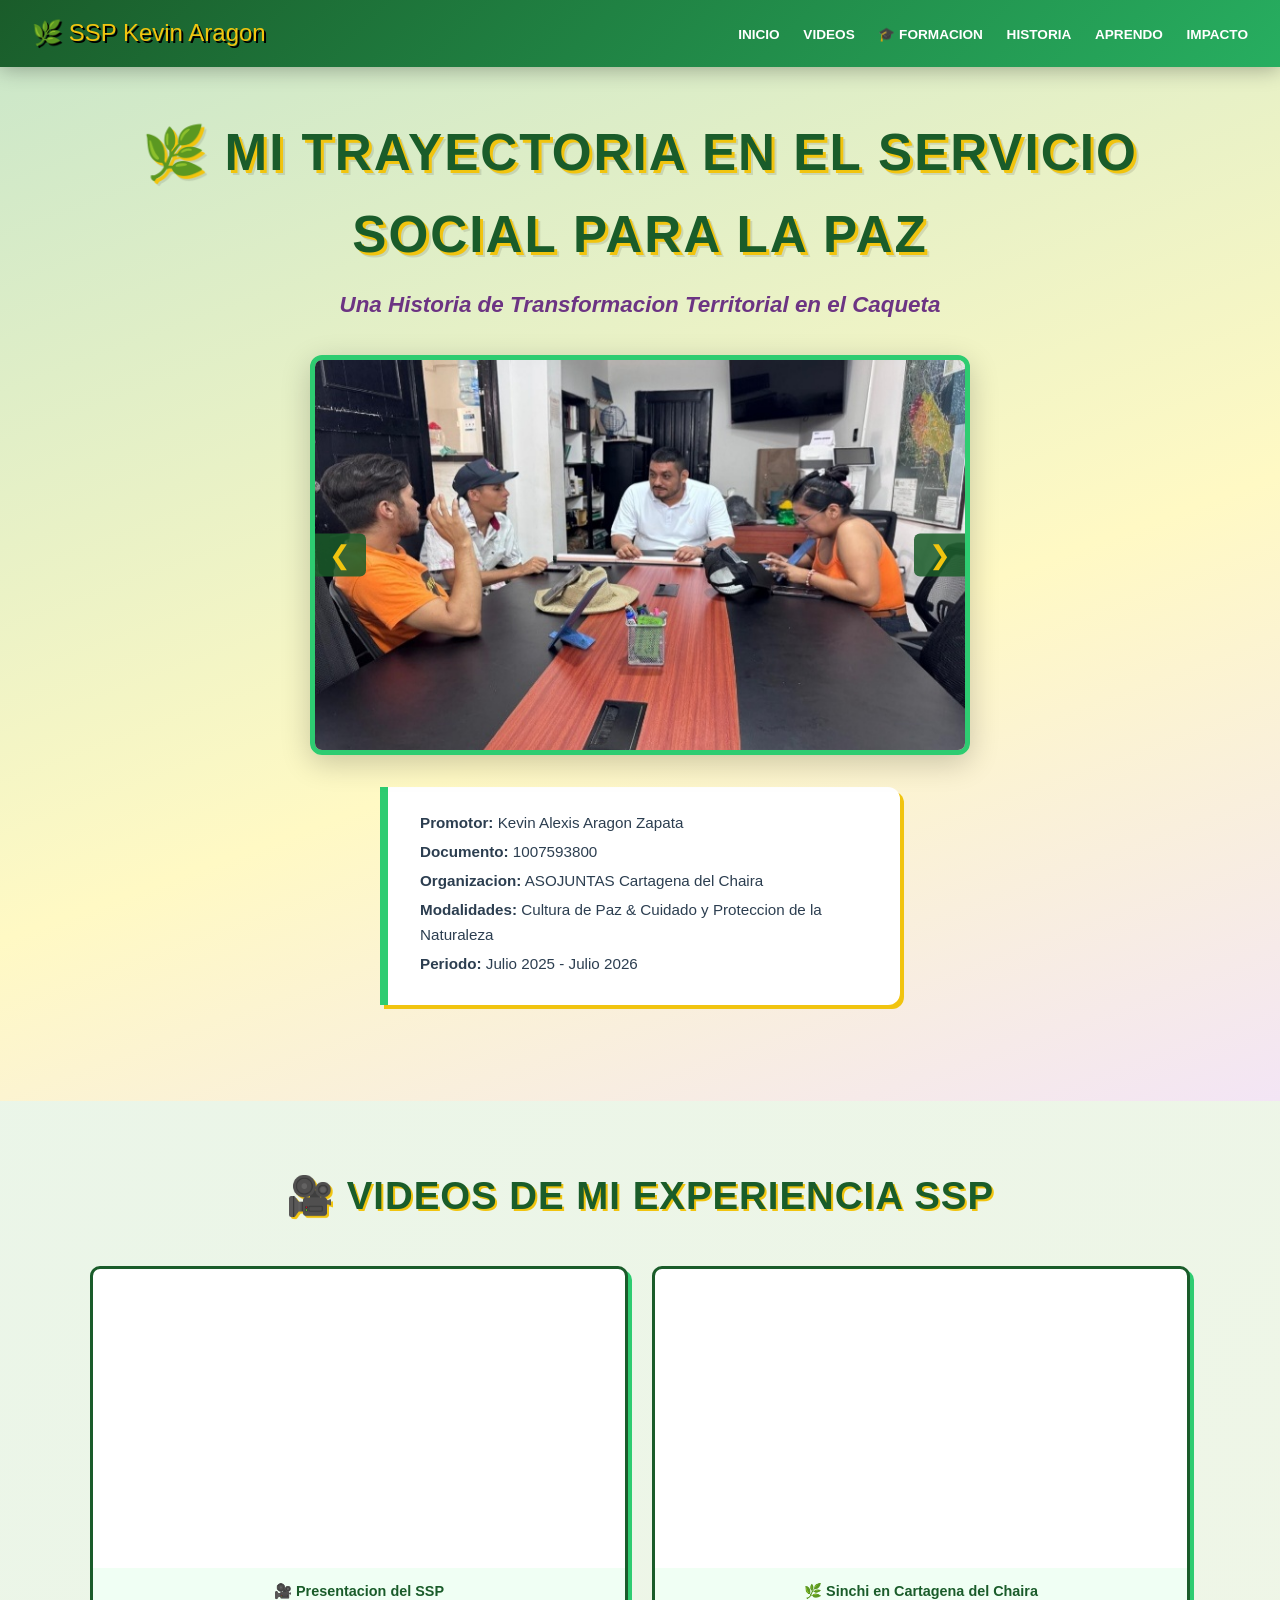
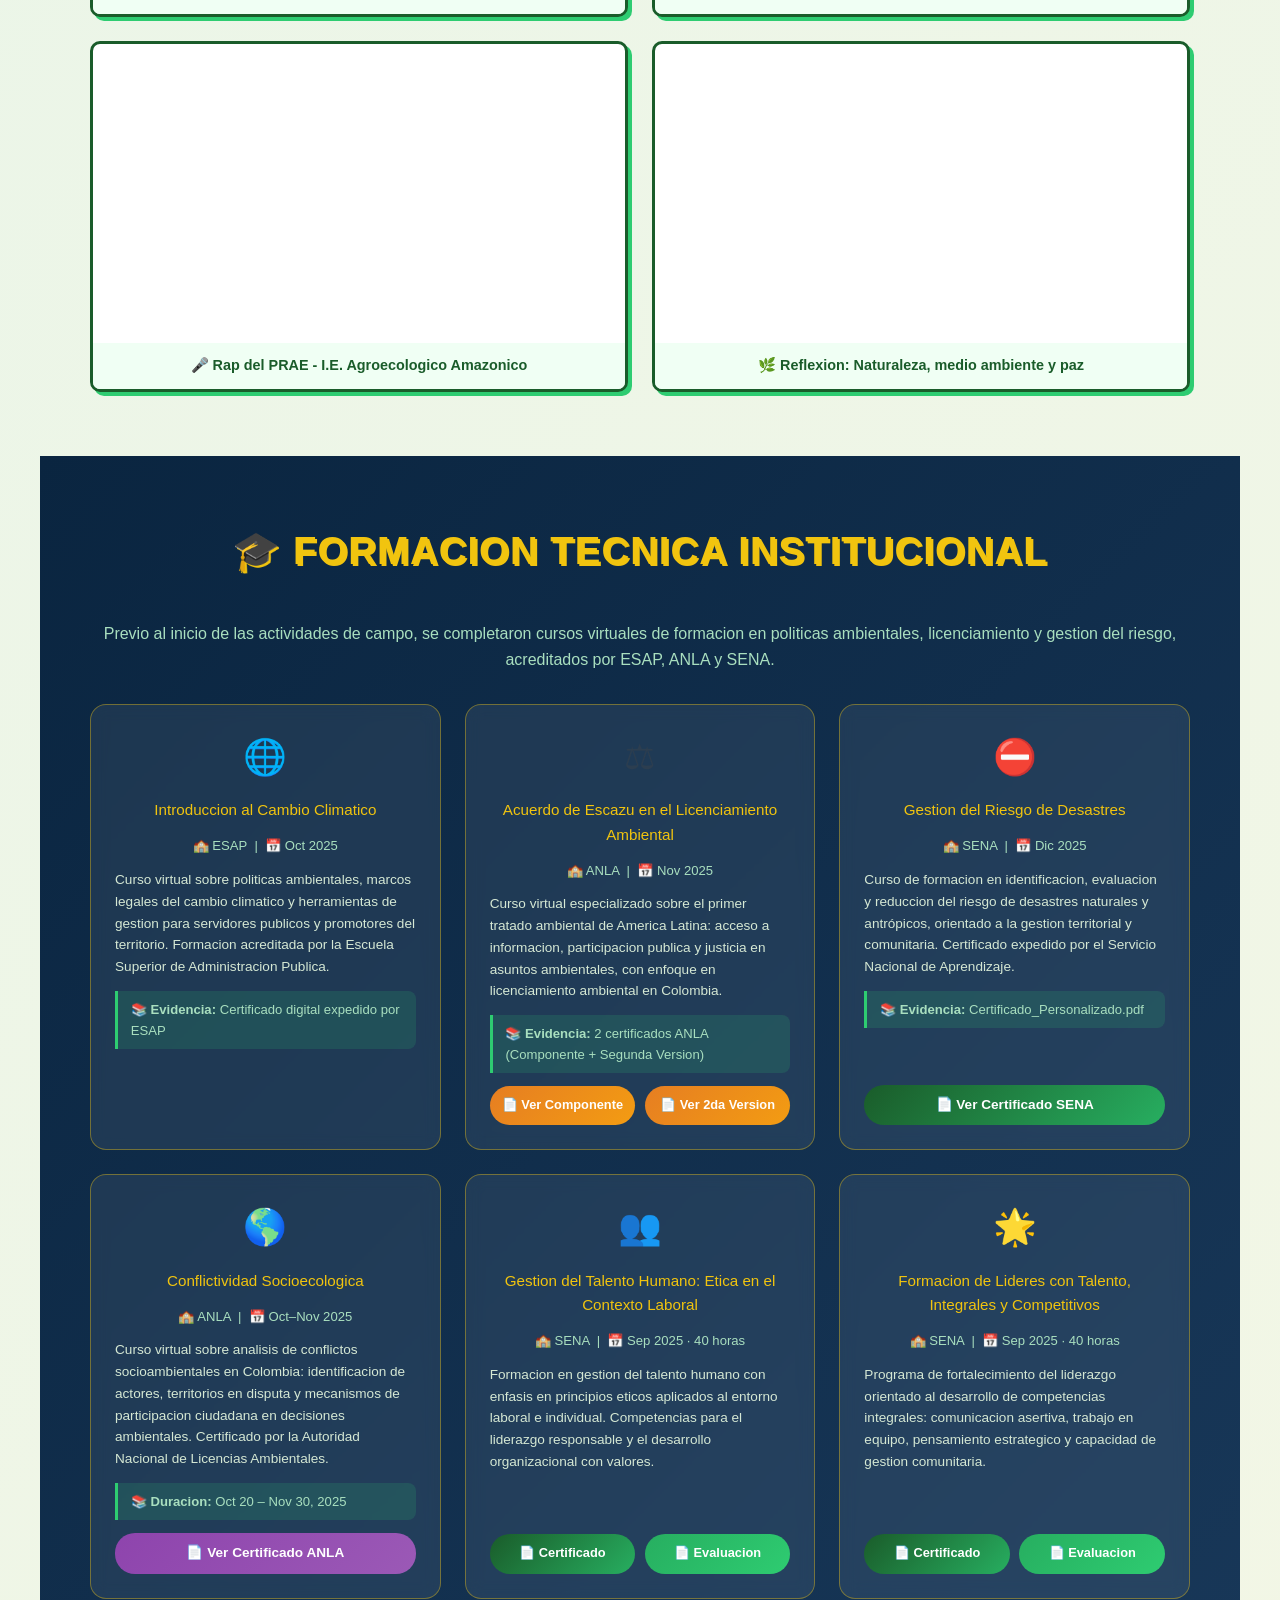
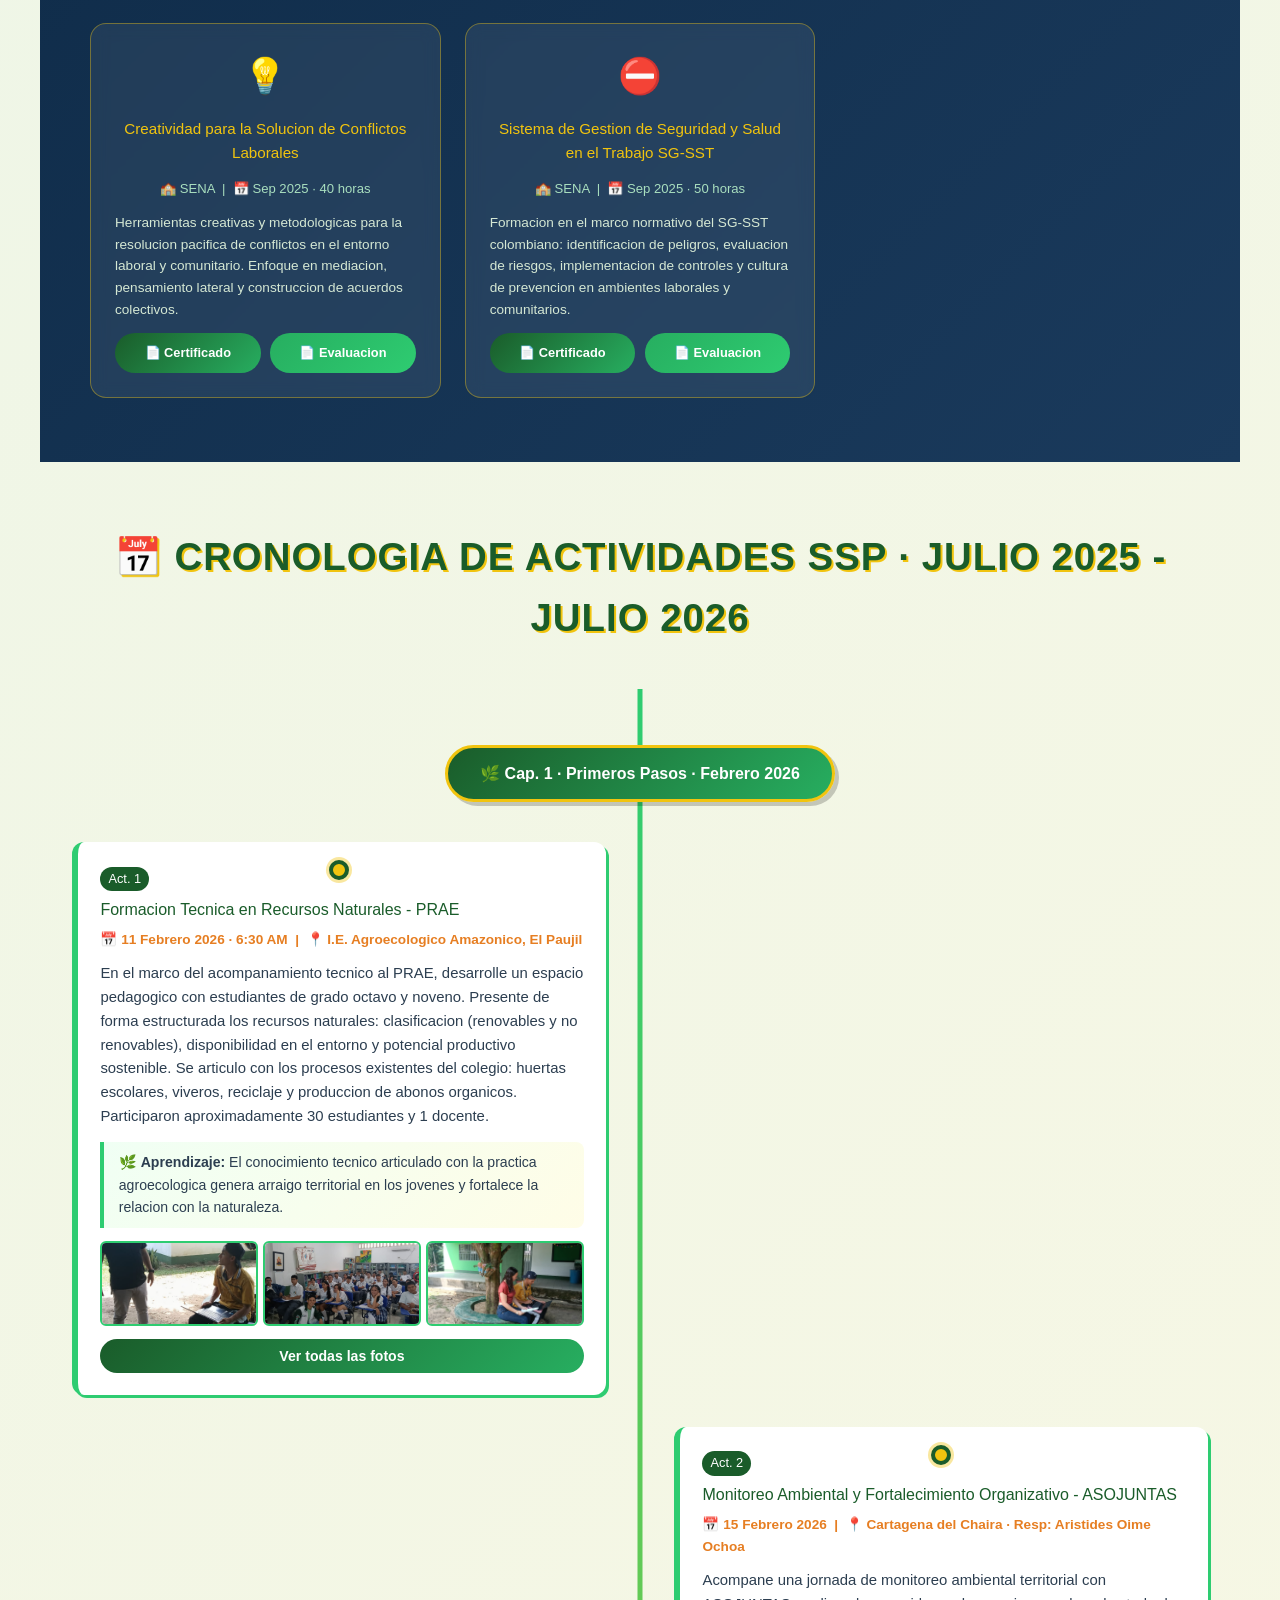
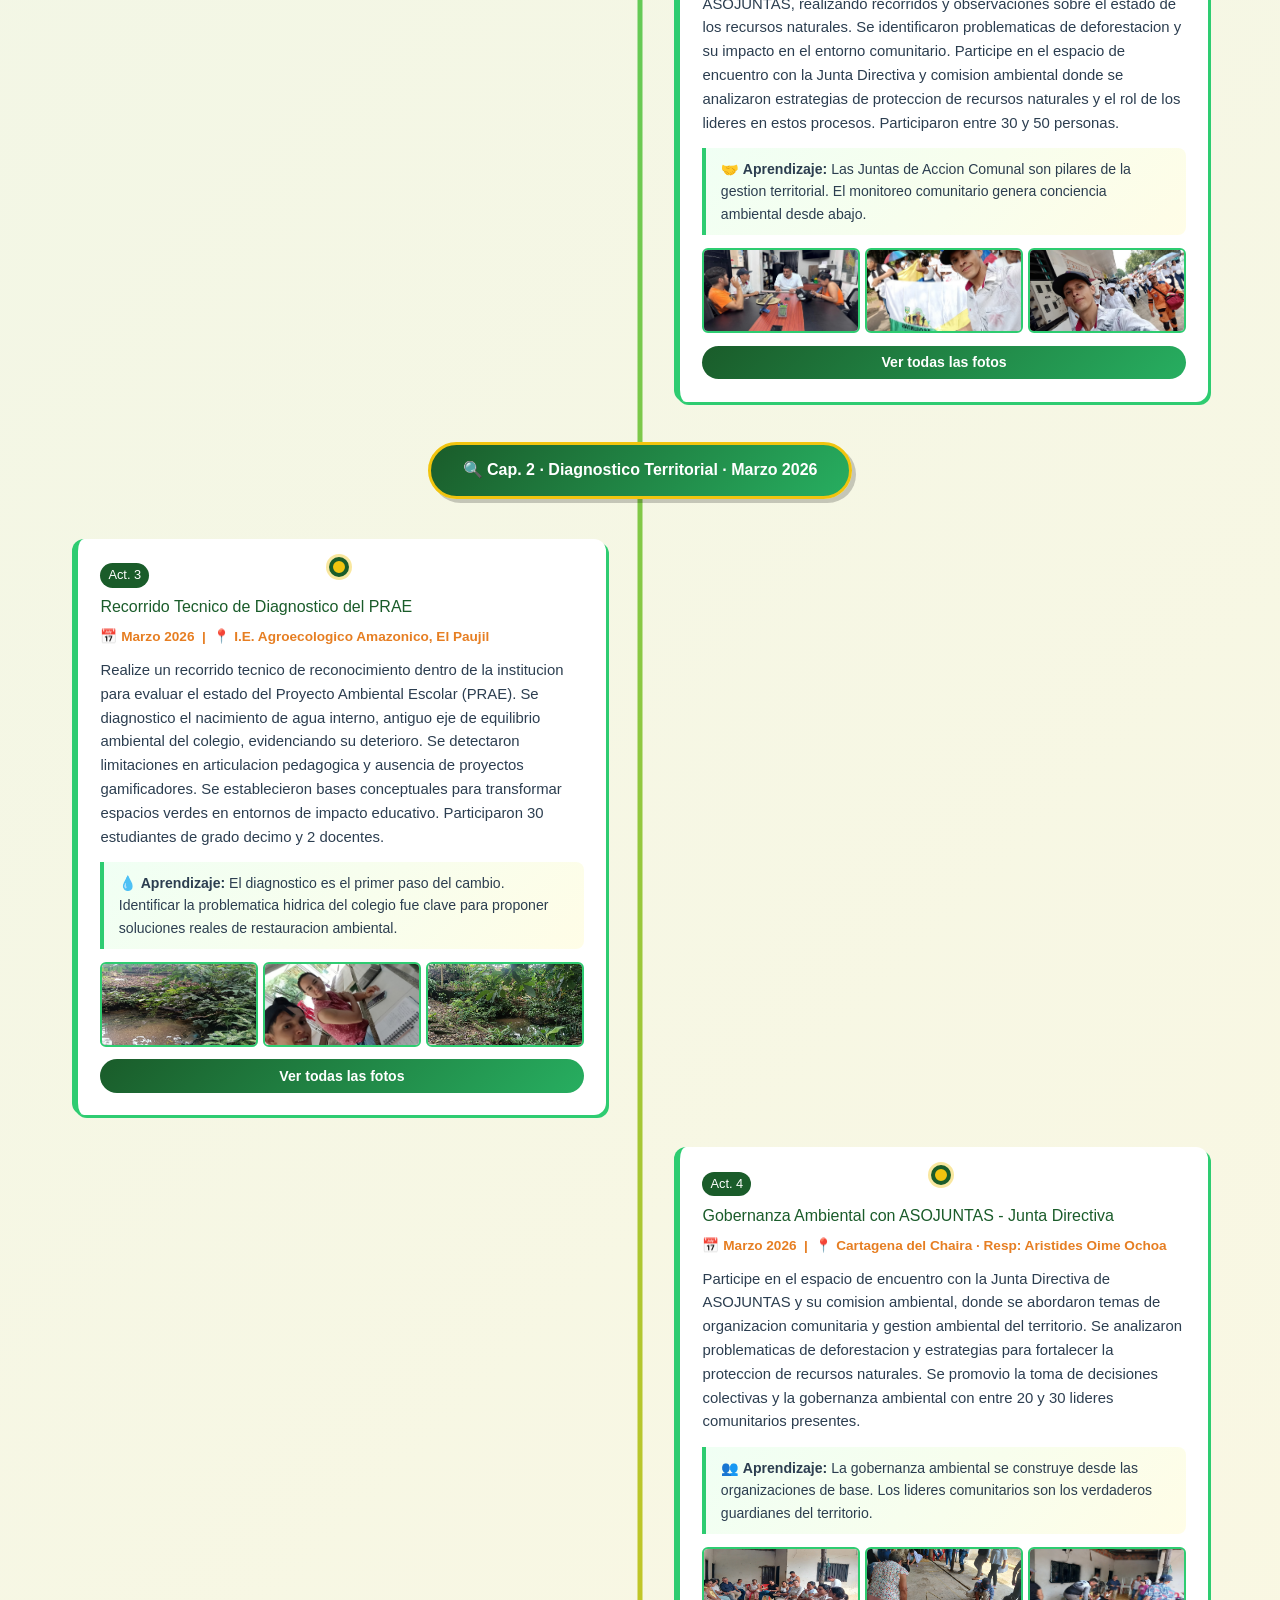
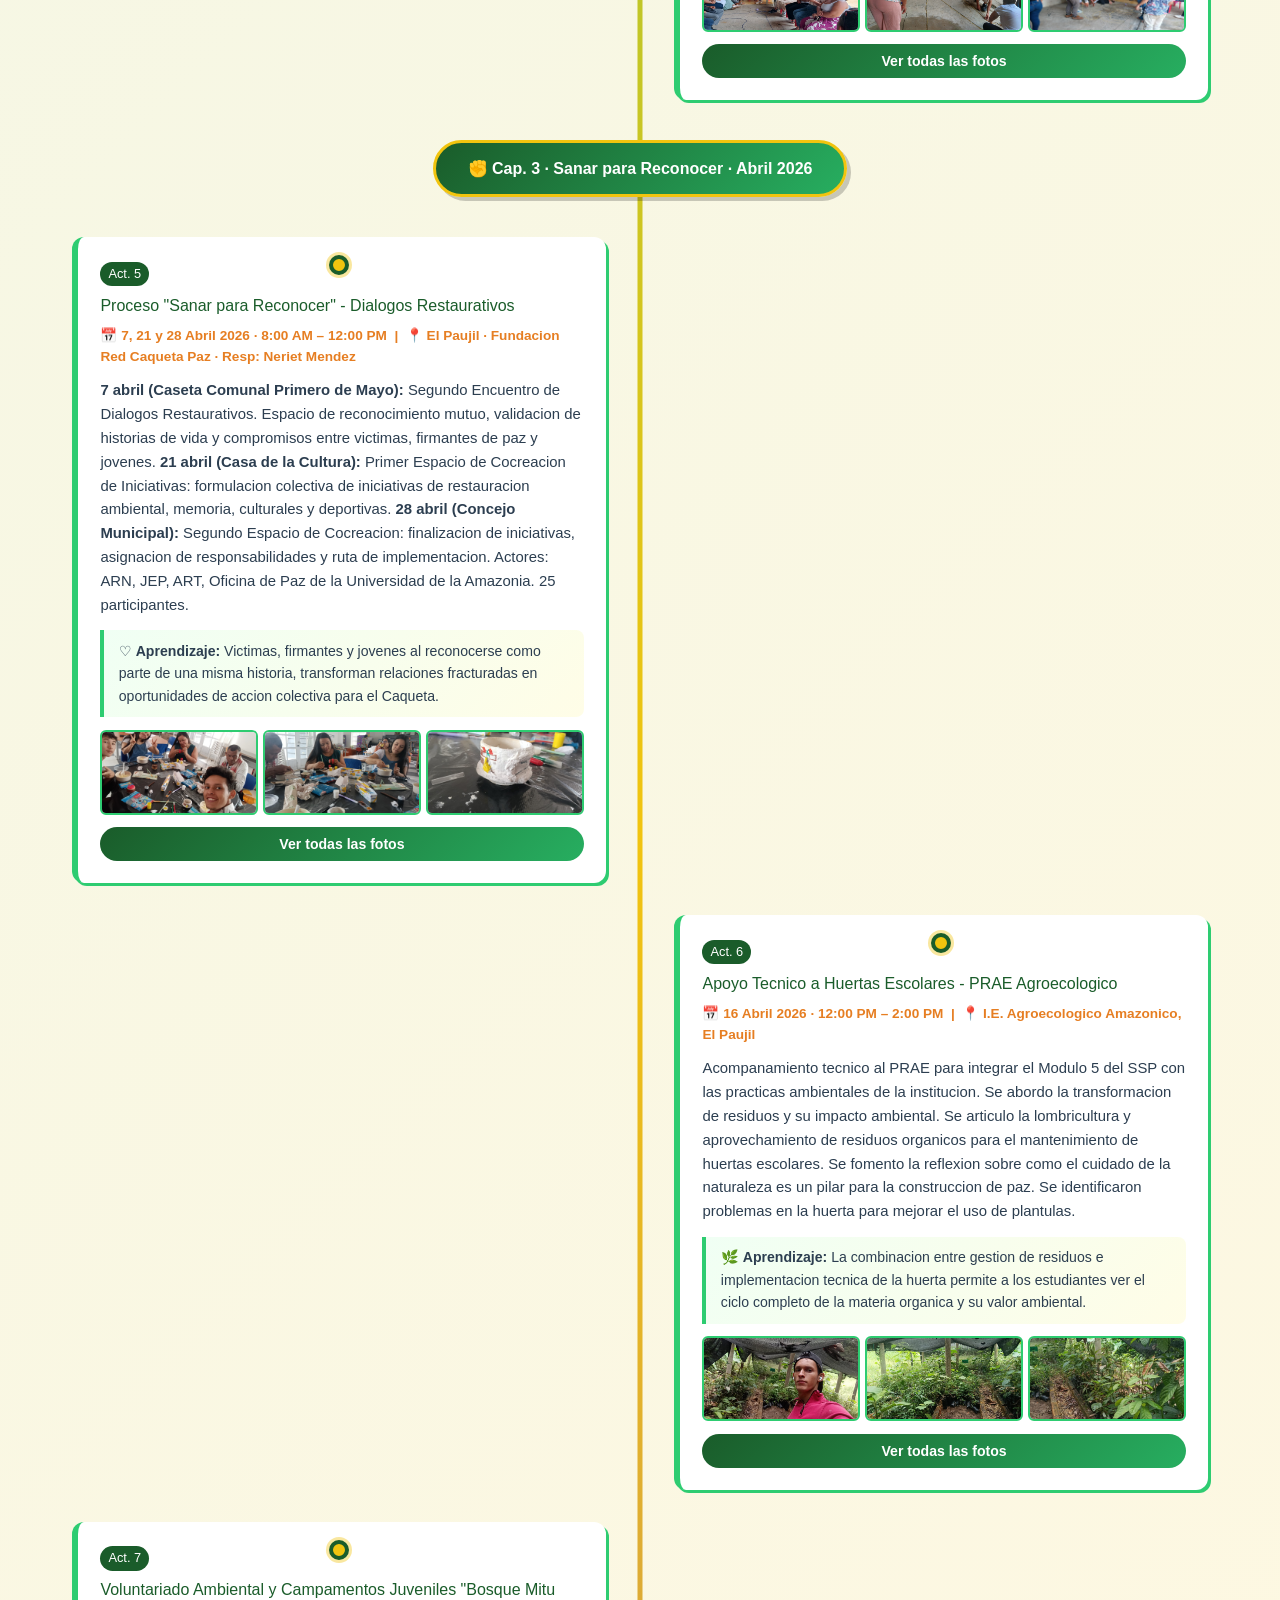
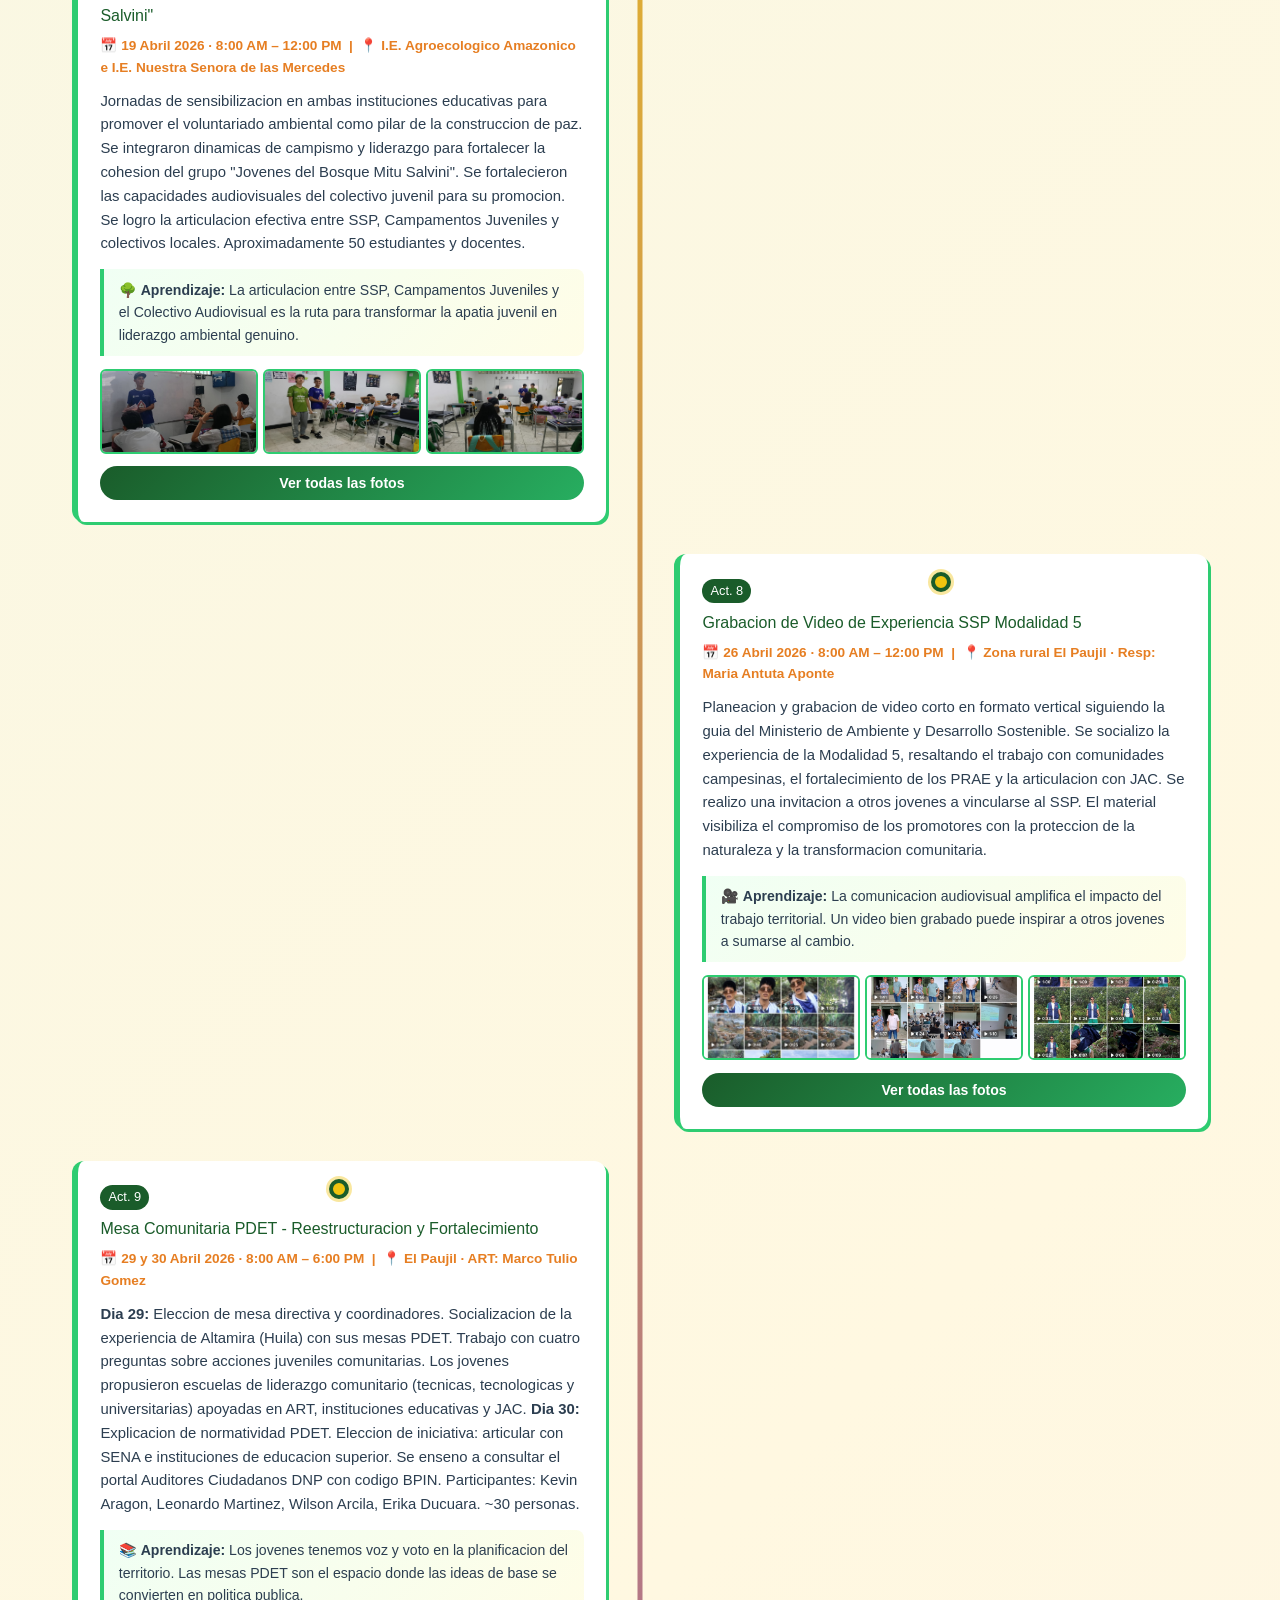
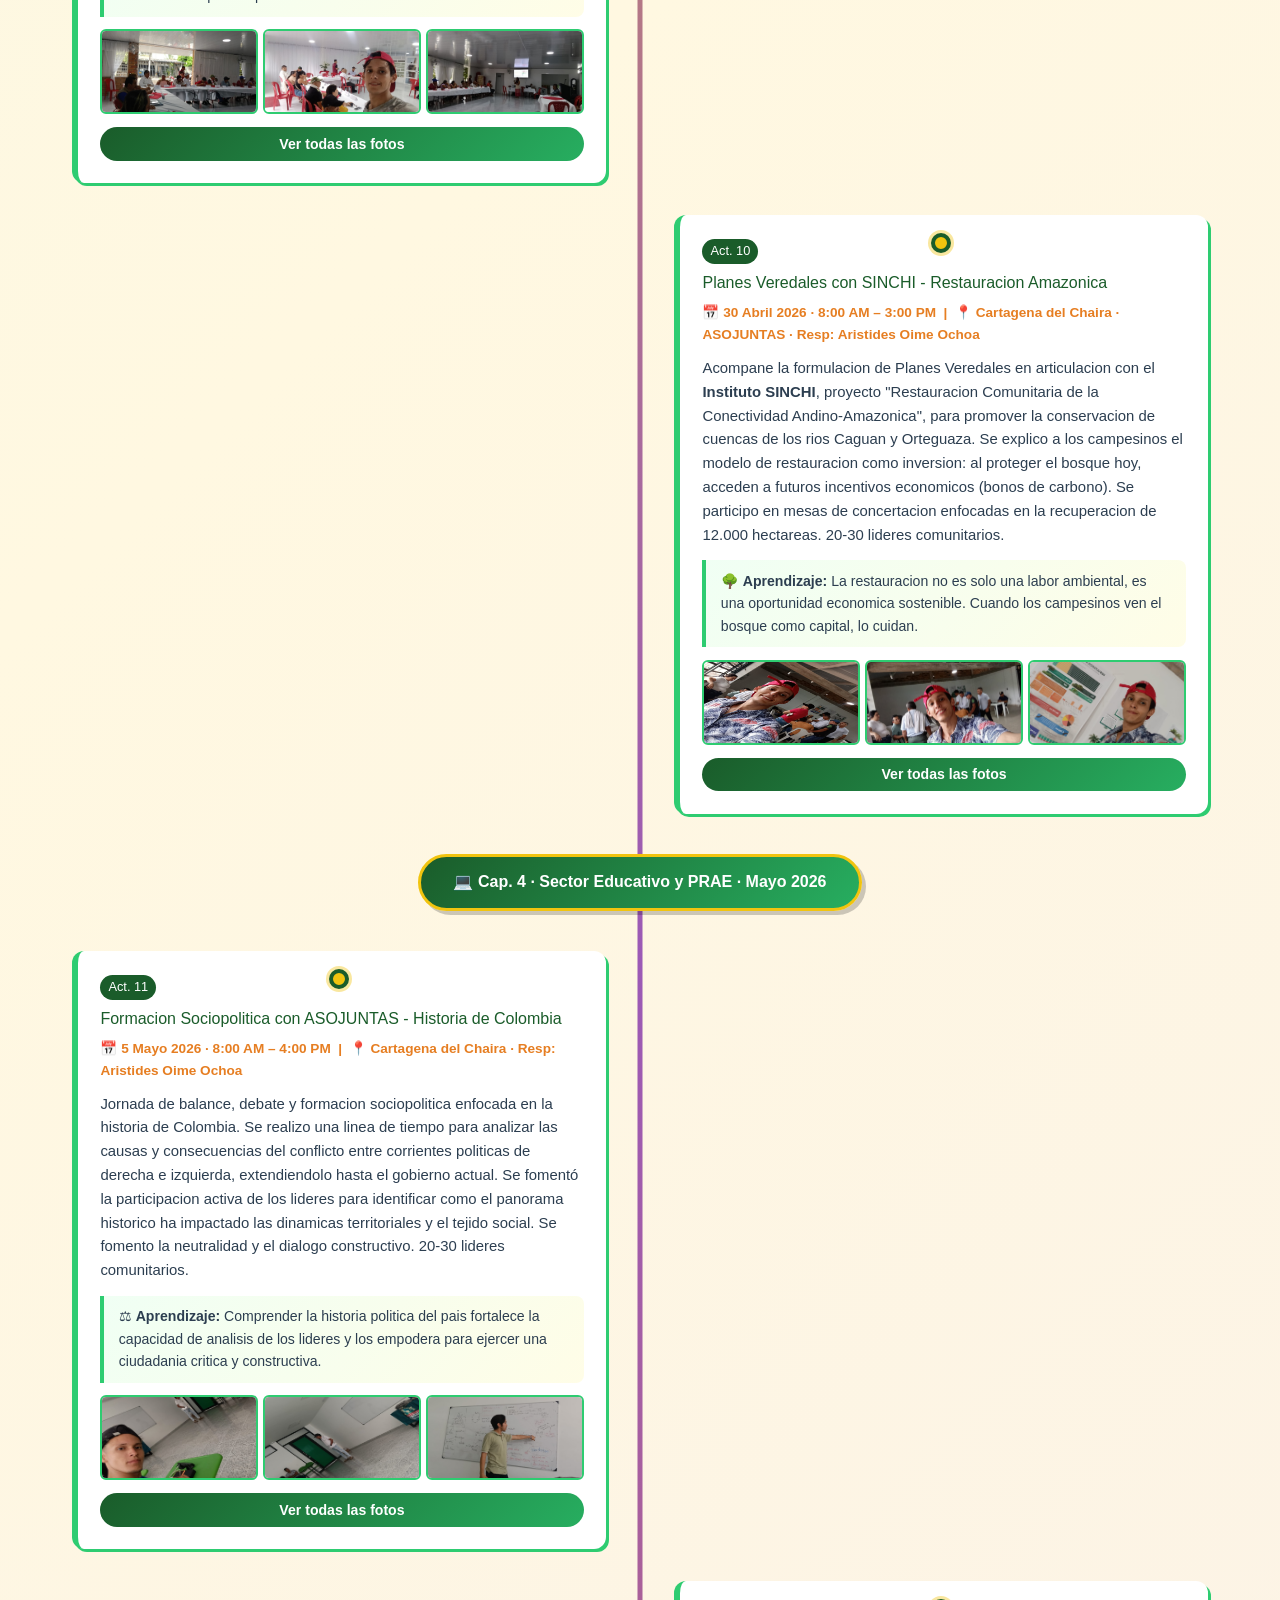
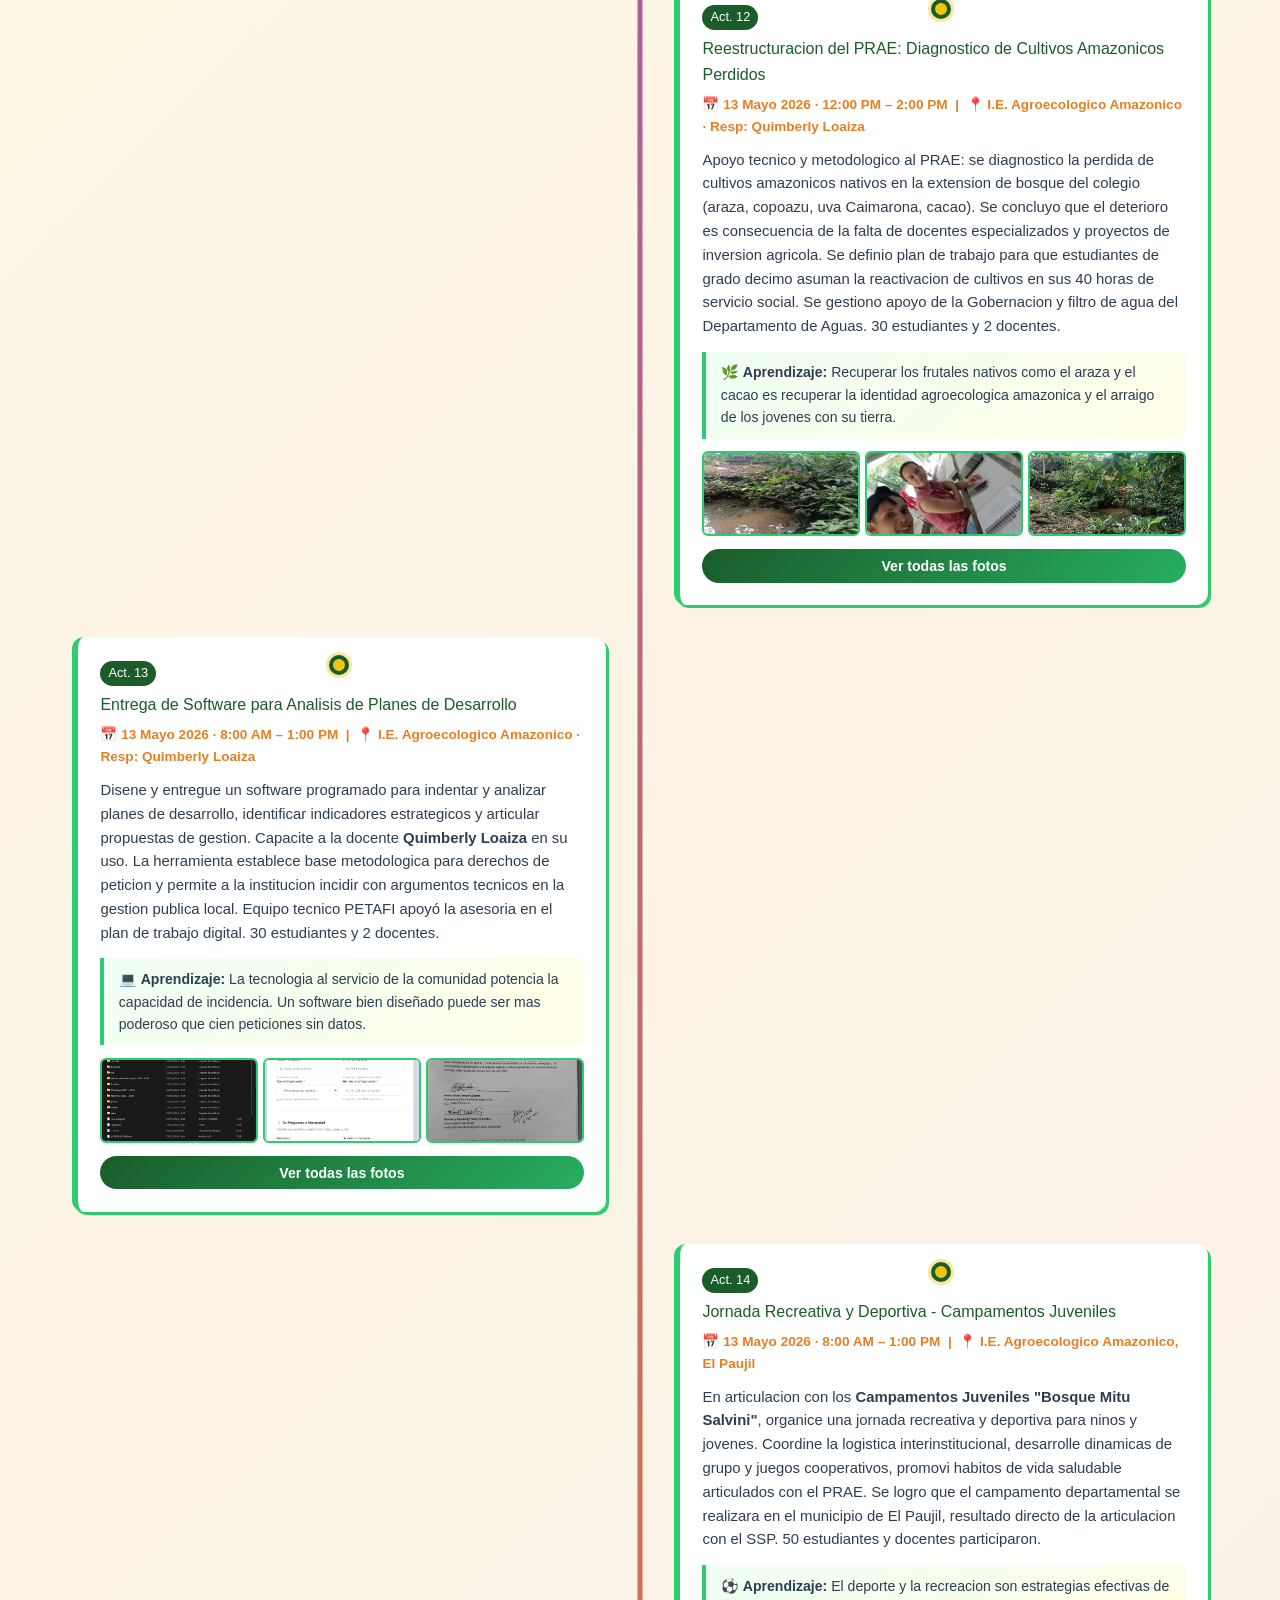
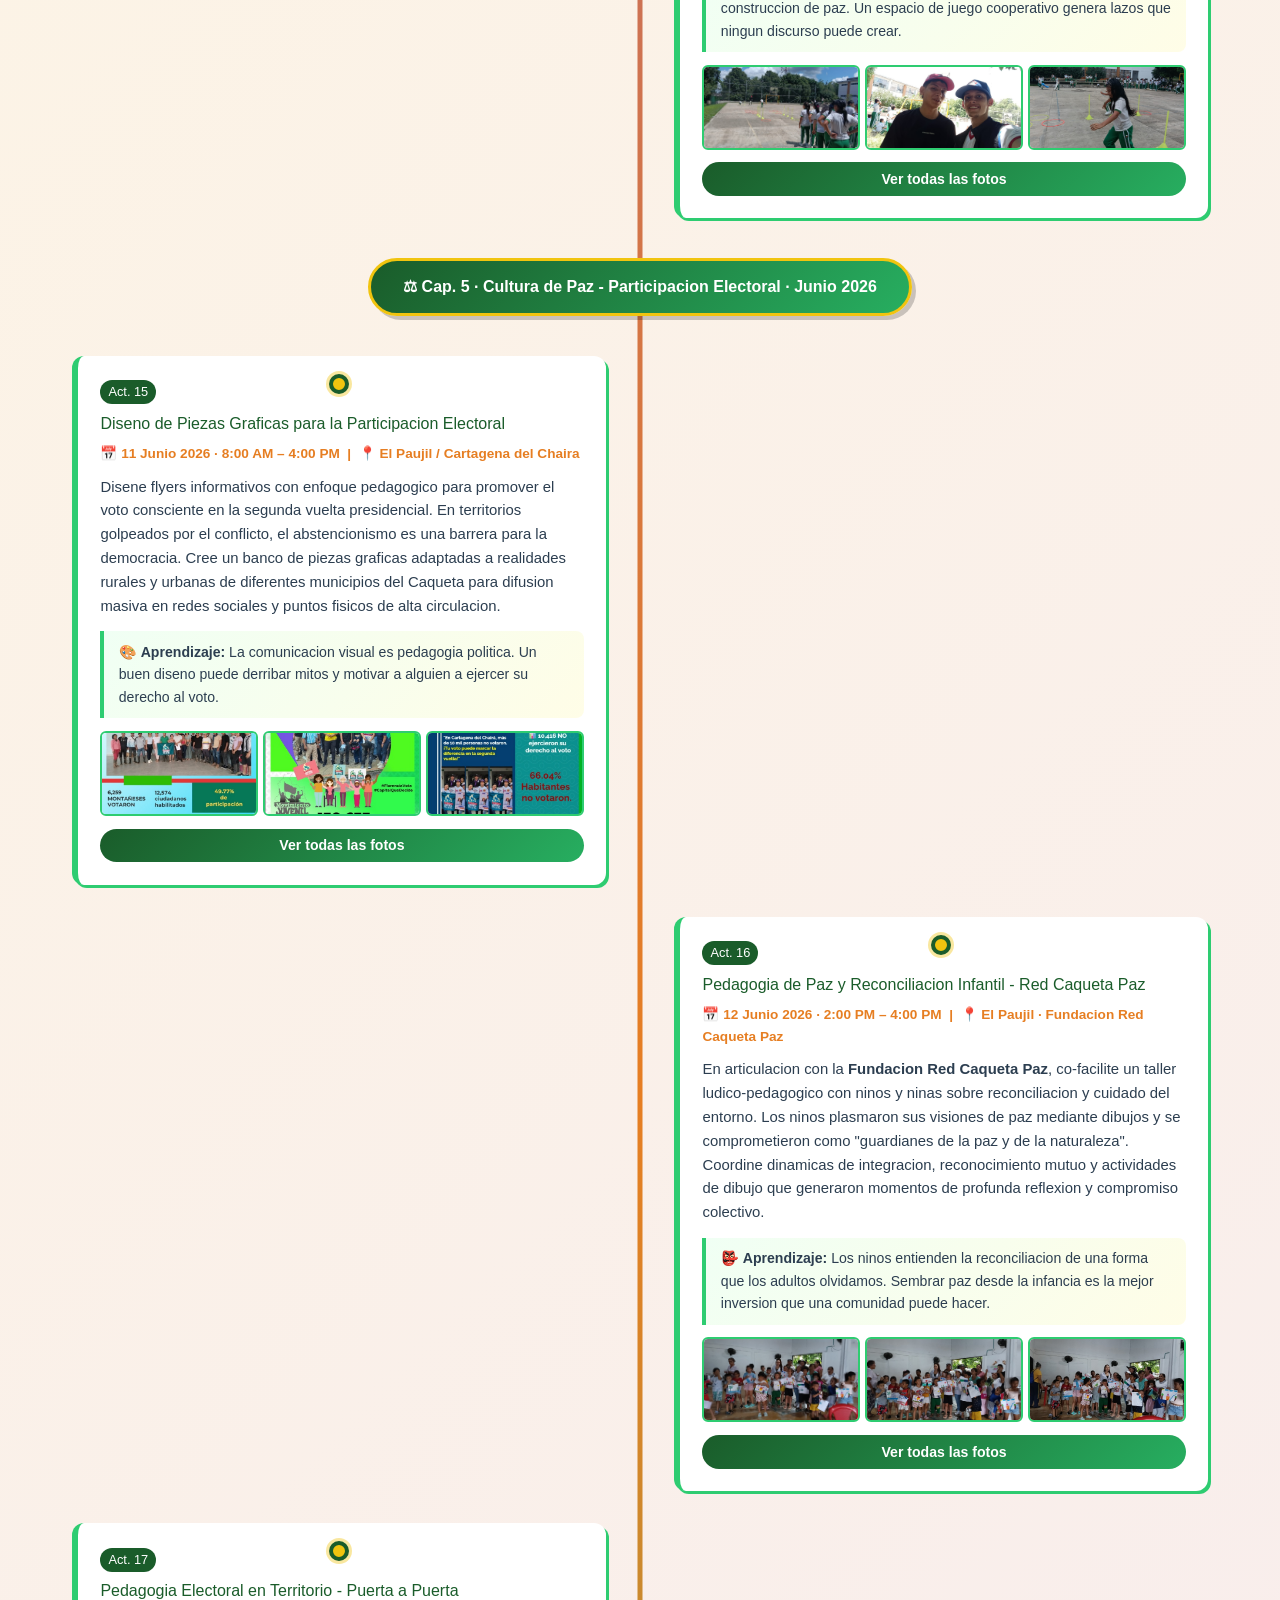
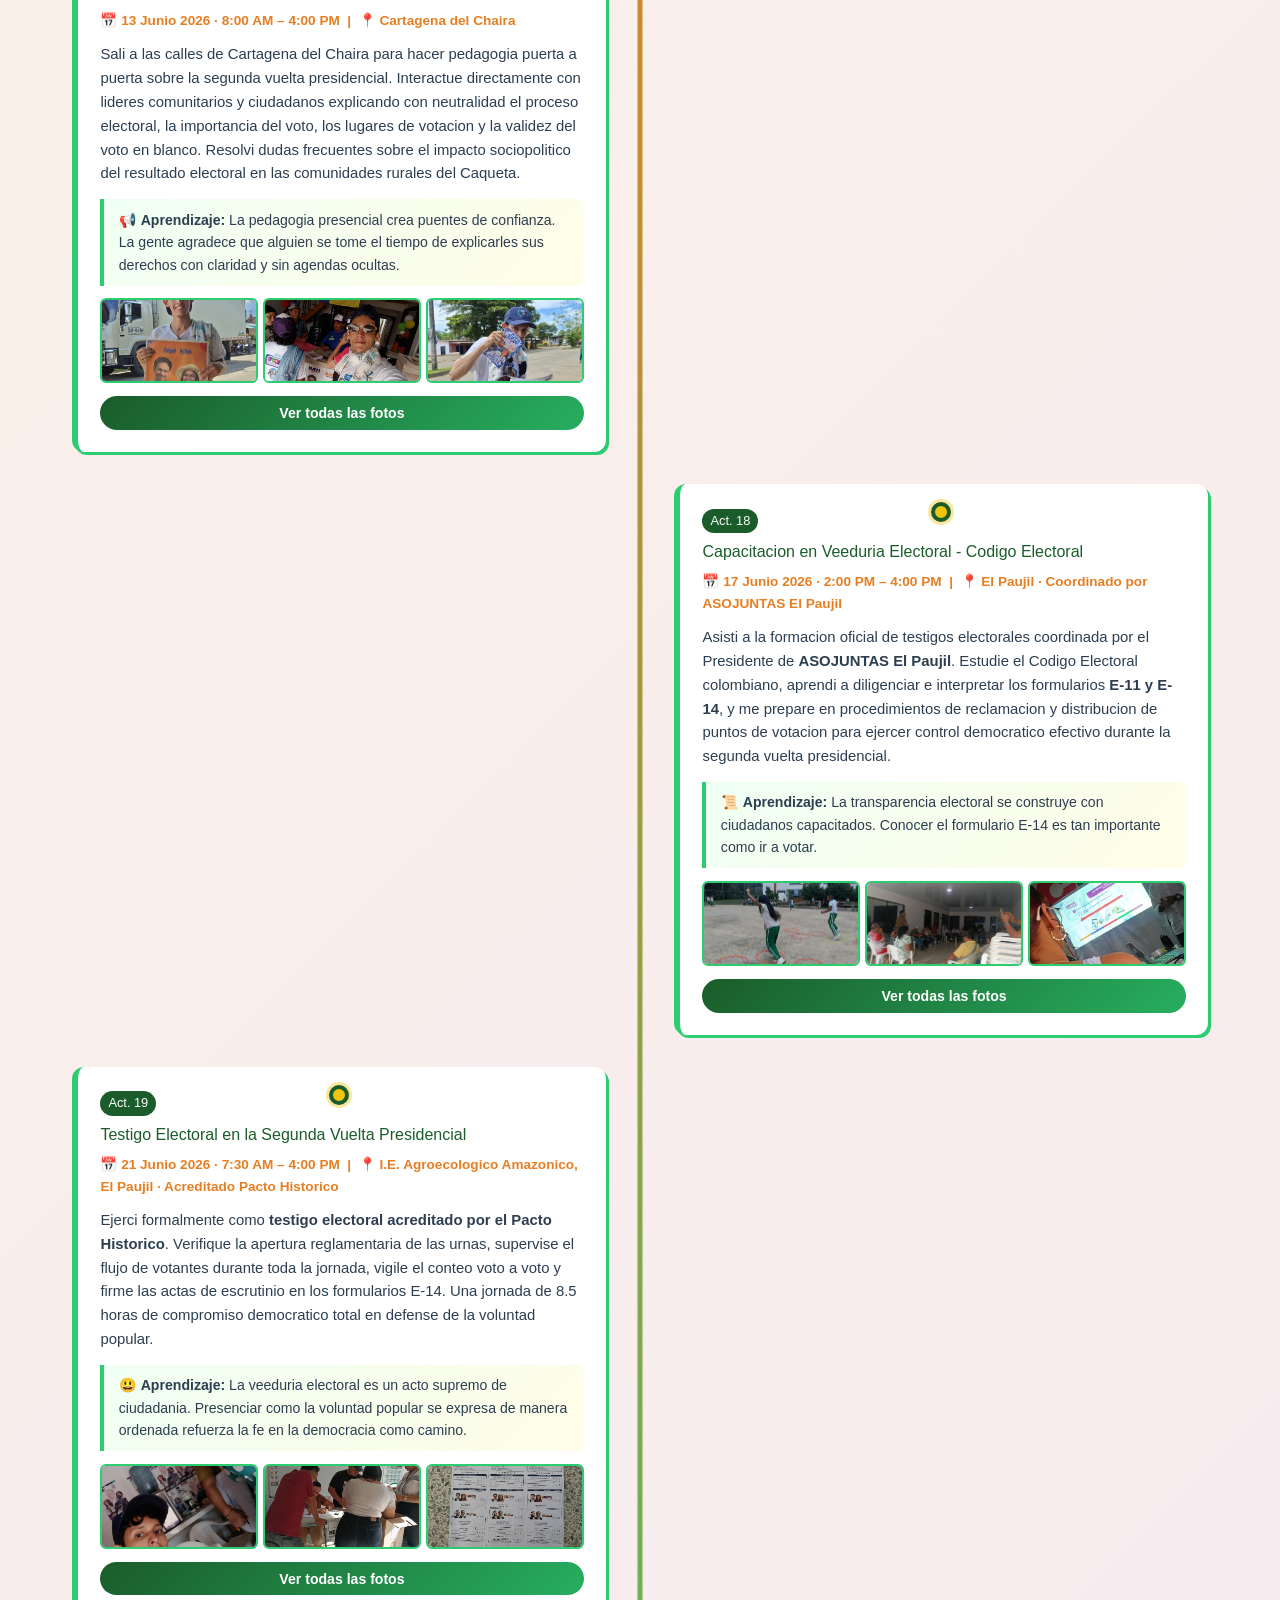
==== commit 56befded: "Sincronizar ssp total/index.html con SSP_FINAL.html actualizado (periodo Jul 2025 - Jul 2026)" ====
--- a/ssp total/index.html
+++ b/ssp total/index.html
@@ -307,7 +307,7 @@
         <p><strong>Documento:</strong> 1007593800</p>
         <p><strong>Organizacion:</strong> ASOJUNTAS Cartagena del Chaira</p>
         <p><strong>Modalidades:</strong> Cultura de Paz &amp; Cuidado y Proteccion de la Naturaleza</p>
-        <p><strong>Periodo:</strong> Febrero - Julio 2026</p>
+        <p><strong>Periodo:</strong> Julio 2025 - Julio 2026</p>
     </div>
 </section>
 
@@ -531,7 +531,7 @@
 </section>
 
 <section class="section" id="historia">
-    <h2 class="section-title">&#128197; Cronologia de Actividades SSP · Feb - Jul 2026</h2>
+    <h2 class="section-title">&#128197; Cronologia de Actividades SSP · Julio 2025 - Julio 2026</h2>
     <div class="timeline">
 
         <!-- CAPITULO 1: FEBRERO -->
@@ -1180,7 +1180,7 @@
         "La paz no se construye desde arriba, se construye desde los barrios, las veredas,
         las escuelas y los corazones de las personas. El SSP termino, pero mi servicio al territorio continua cada dia."
     </p>
-    <p class="quote-autor">&#8212; Kevin Alexis Aragon Zapata &nbsp;|&nbsp; El Paujil, Caqueta · Julio de 2026</p>
+    <p class="quote-autor">&#8212; Kevin Alexis Aragon Zapata &nbsp;|&nbsp; El Paujil, Caqueta · SSP Julio 2025 - Julio 2026</p>
 </section>
 
 <!-- FOOTER -->
